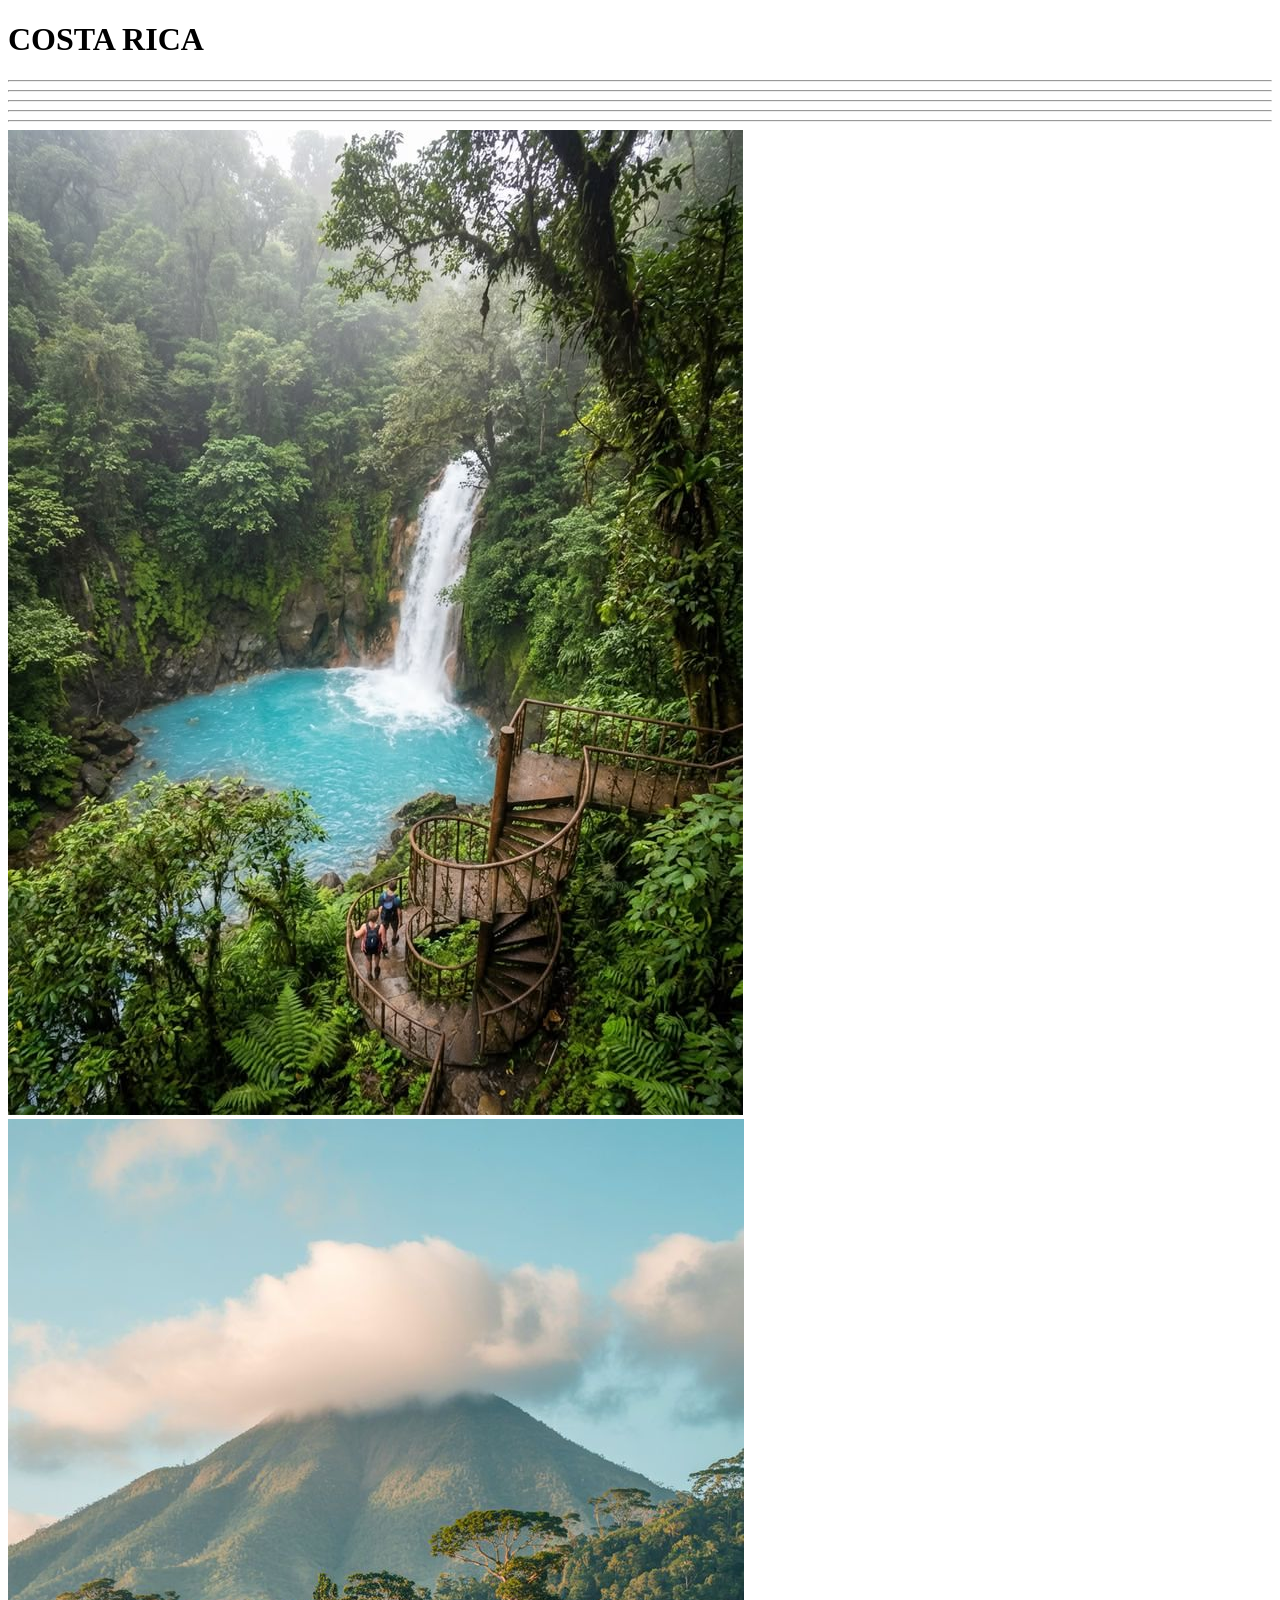
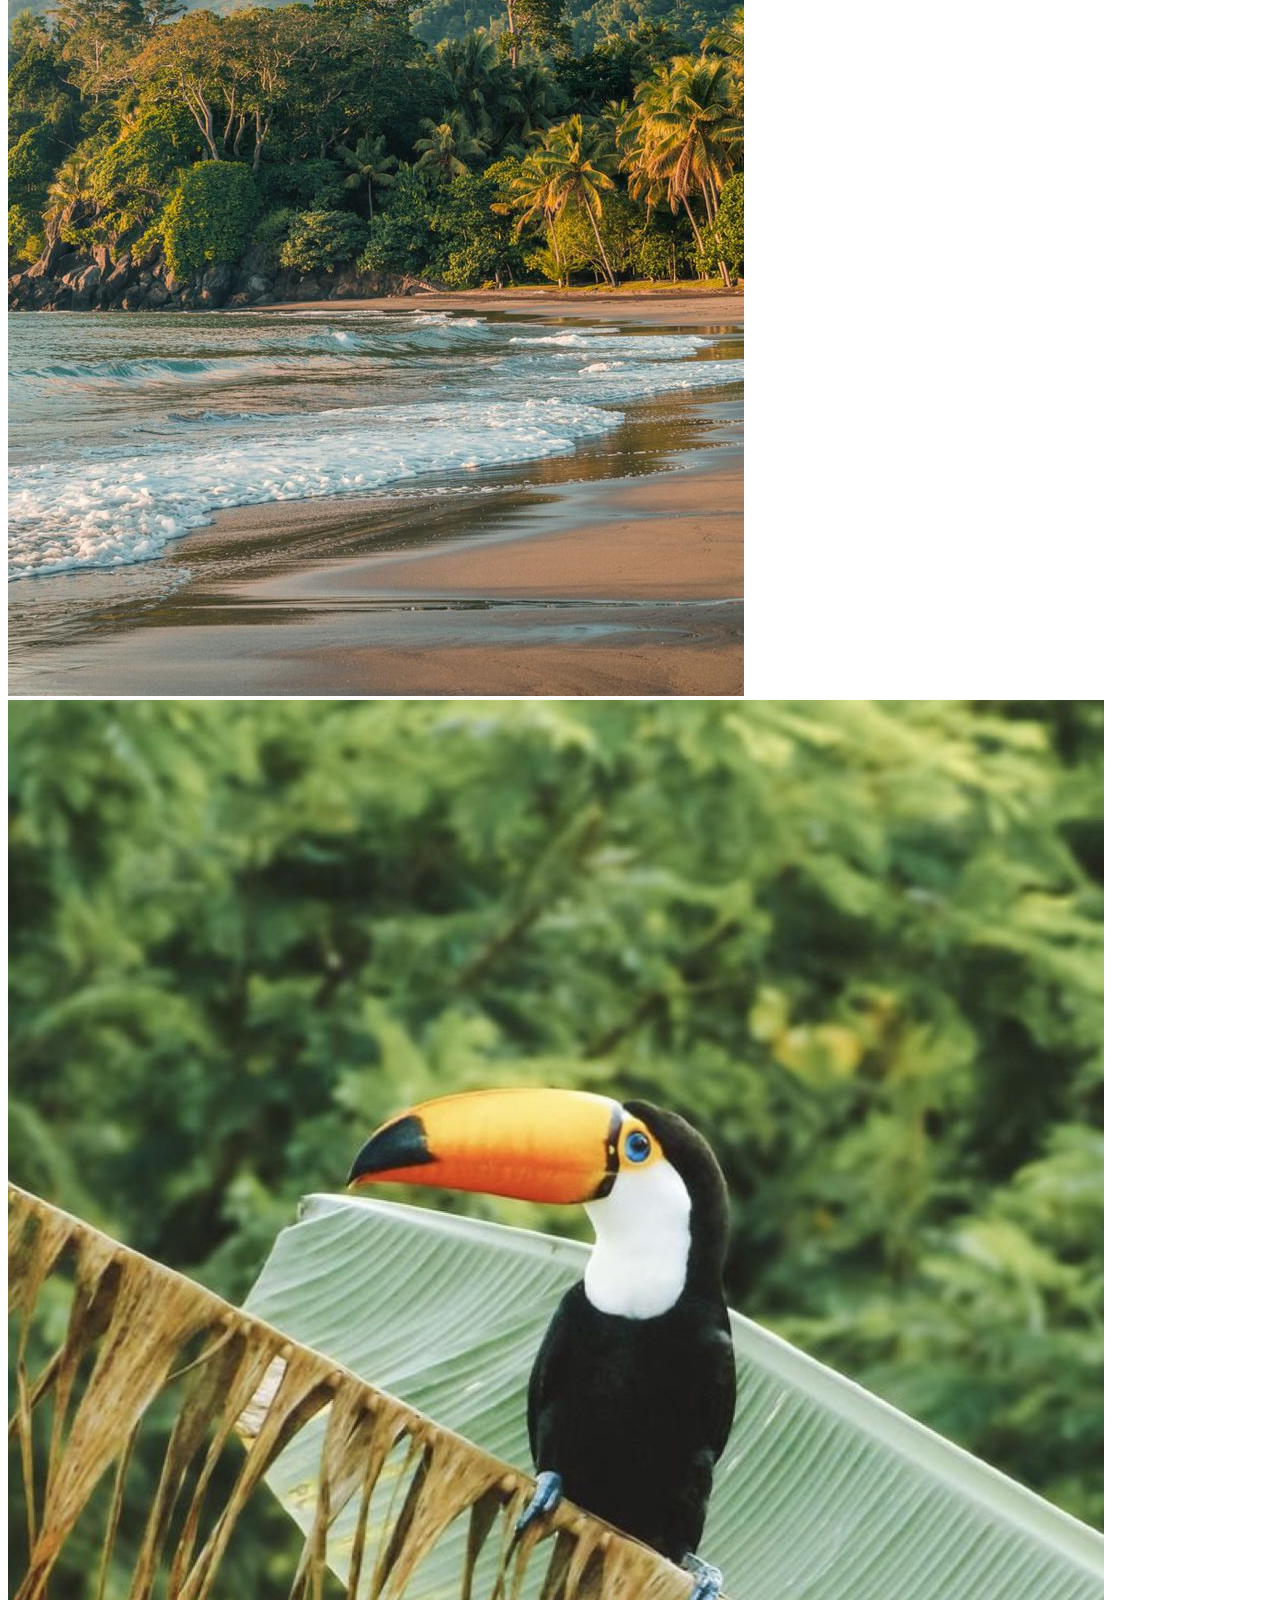
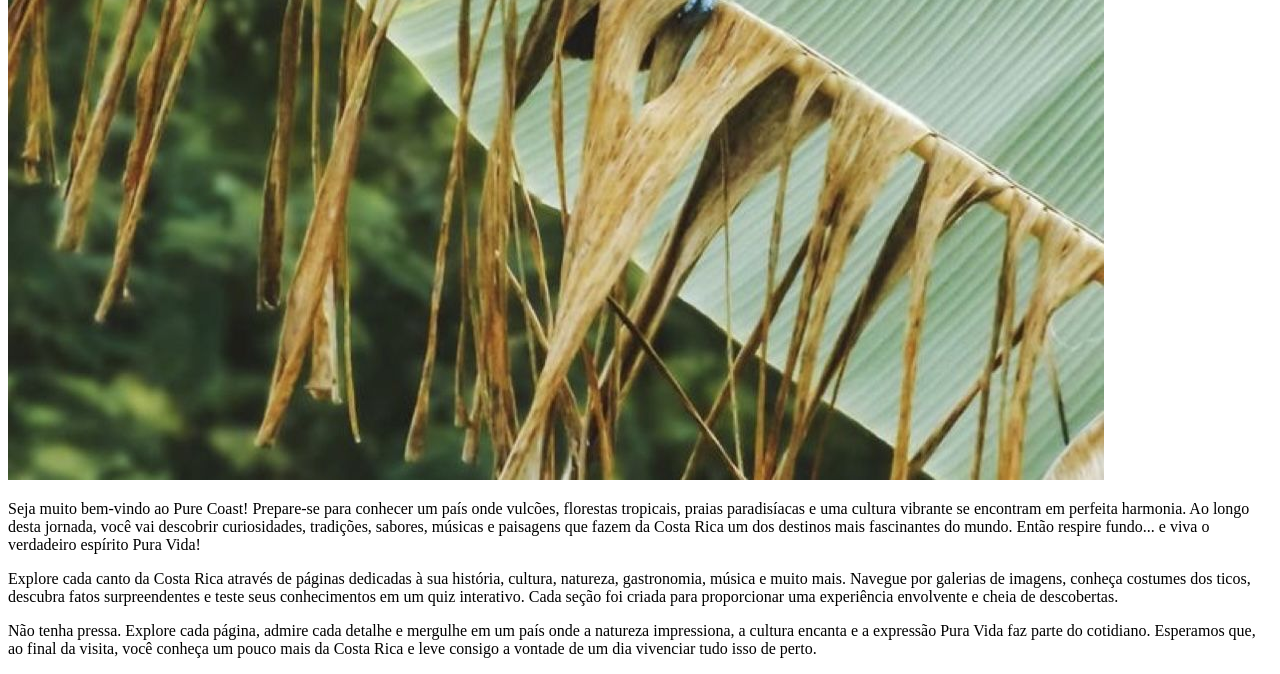
==== index.html @ 523f8c64 "1-Inicializando página inicial" ====
<!DOCTYPE html>
<html lang="pt-br">

<head>
    <meta charset="UTF-8">
    <meta name="viewport" content="width=device-width, initial-scale=1.0">
    <link rel="stylesheet" href="../css/estilo.css">
    <link href="https://fonts.googleapis.com/css2?family=Dela+Gothic+One&display=swap" rel="stylesheet">
    <title>Costa Rica</title>
</head>
<body>
    <header>
        <h1>COSTA RICA</h1>
    </header>

<main>
 <hr class="linha-azul">
 <hr class="linha-branco">
 <hr class="linha-vermelho">
 <hr class="linha-branco">
 <hr class="linha-azul">

  <section class="hero">

    <article id="img-hero">
    <img src="./assets/img/imghome1.png">
    <img src="./assets/img/imghome2.png">
    <img src="./assets/img/imghome3.png">
    </article>

    <article id="introducao-home">
        <div>
            <p id="introducao-card-superior" class="card-intro">Seja muito bem-vindo ao Pure Coast! Prepare-se para 
            conhecer um país onde vulcões, florestas tropicais, 
            praias paradisíacas e uma cultura vibrante se encontram
            em perfeita harmonia. Ao longo desta jornada, você vai 
            descobrir curiosidades, tradições, sabores, músicas e paisagens 
            que fazem da Costa Rica um dos destinos mais fascinantes do mundo. 
            Então respire fundo... e viva o verdadeiro espírito Pura Vida!</p>
        </div>
            <p id="introducao-card-esquerdo" class="card-intro">
            Explore cada canto da Costa Rica através de páginas 
            dedicadas à sua história, cultura, natureza, gastronomia,
            música e muito mais. Navegue por galerias de imagens, 
            conheça costumes dos ticos, descubra fatos surpreendentes e 
            teste seus conhecimentos em um quiz interativo.
            Cada seção foi criada para proporcionar uma experiência envolvente
            e cheia de descobertas.</p>
            <p id="introducao-card-direito" class="card-intro">Não tenha pressa. Explore cada página, admire cada 
            detalhe e mergulhe em um país onde a natureza impressiona, 
            a cultura encanta e a expressão Pura Vida faz parte do cotidiano.
            Esperamos que, ao final da visita, você conheça um pouco 
            mais da Costa Rica e leve consigo a vontade de um dia vivenciar tudo
            isso de perto.</p>
    </article>

</section>

 

</main>
</body>
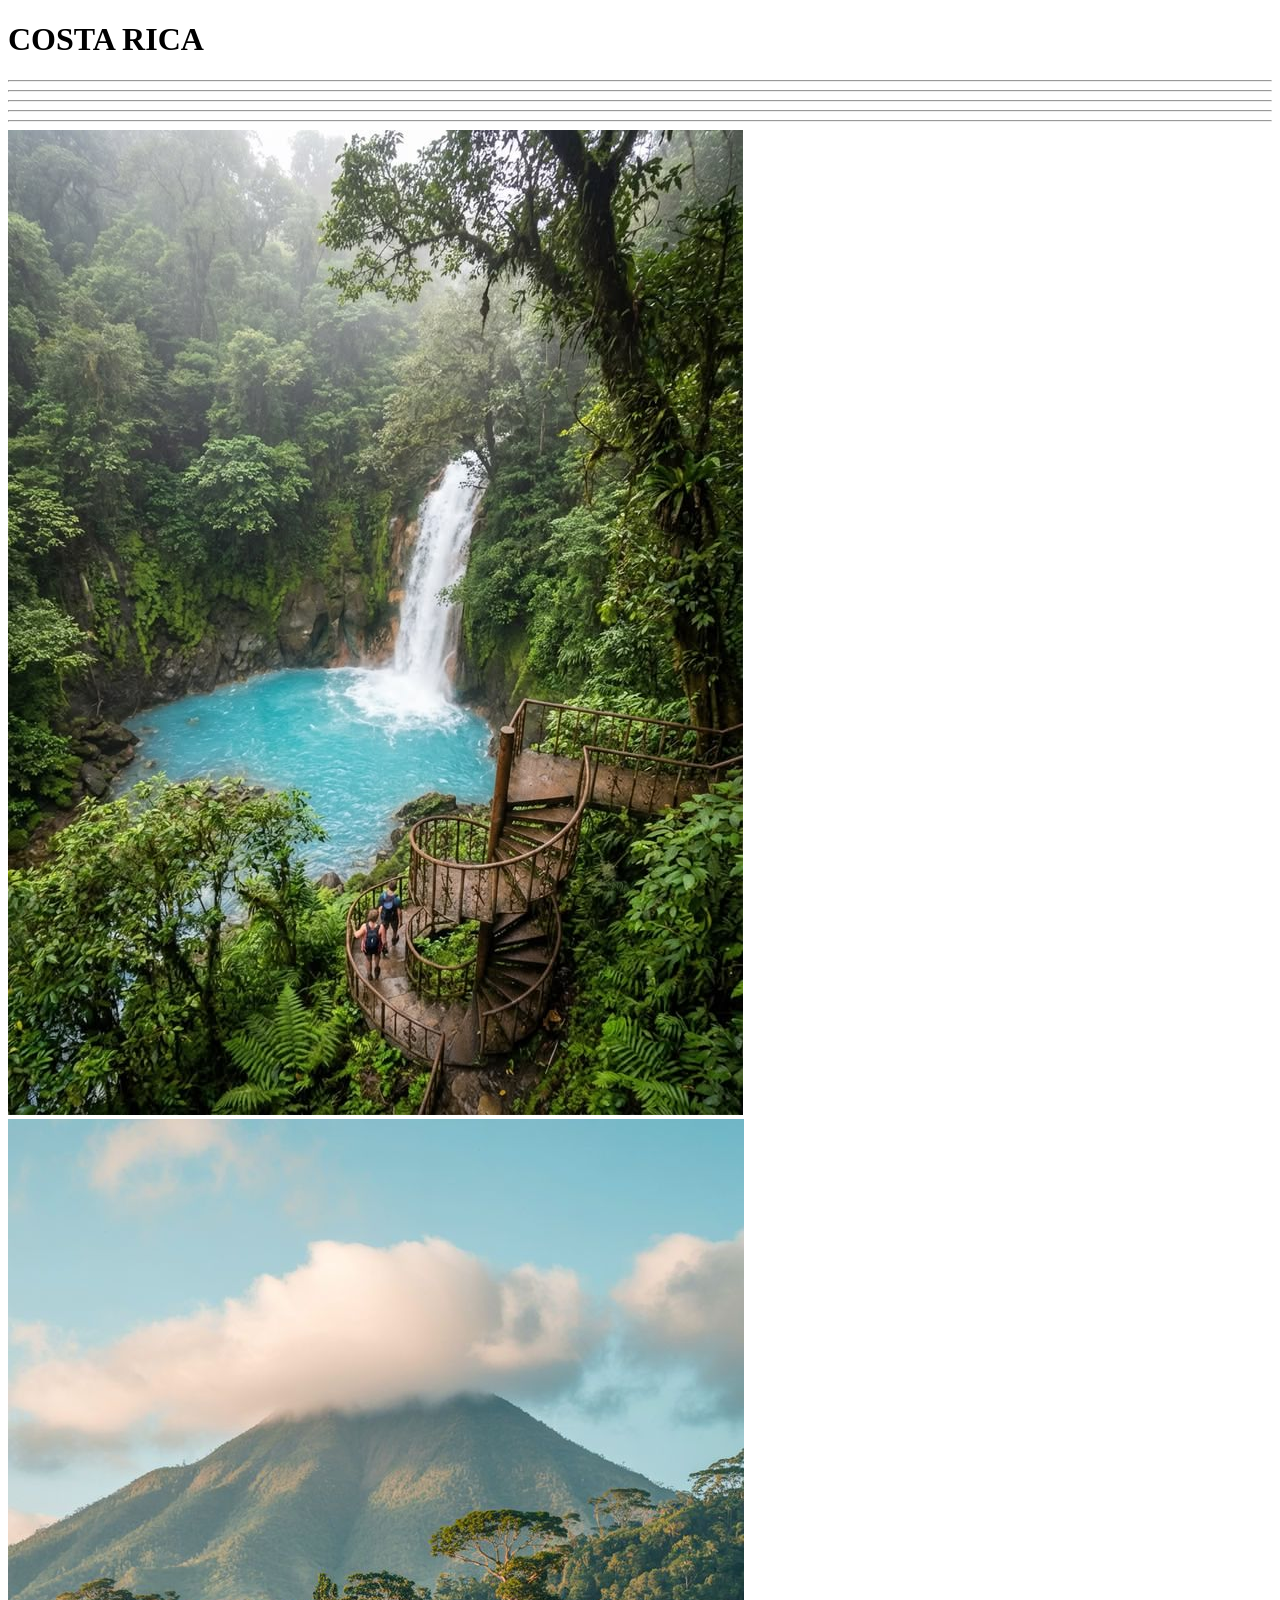
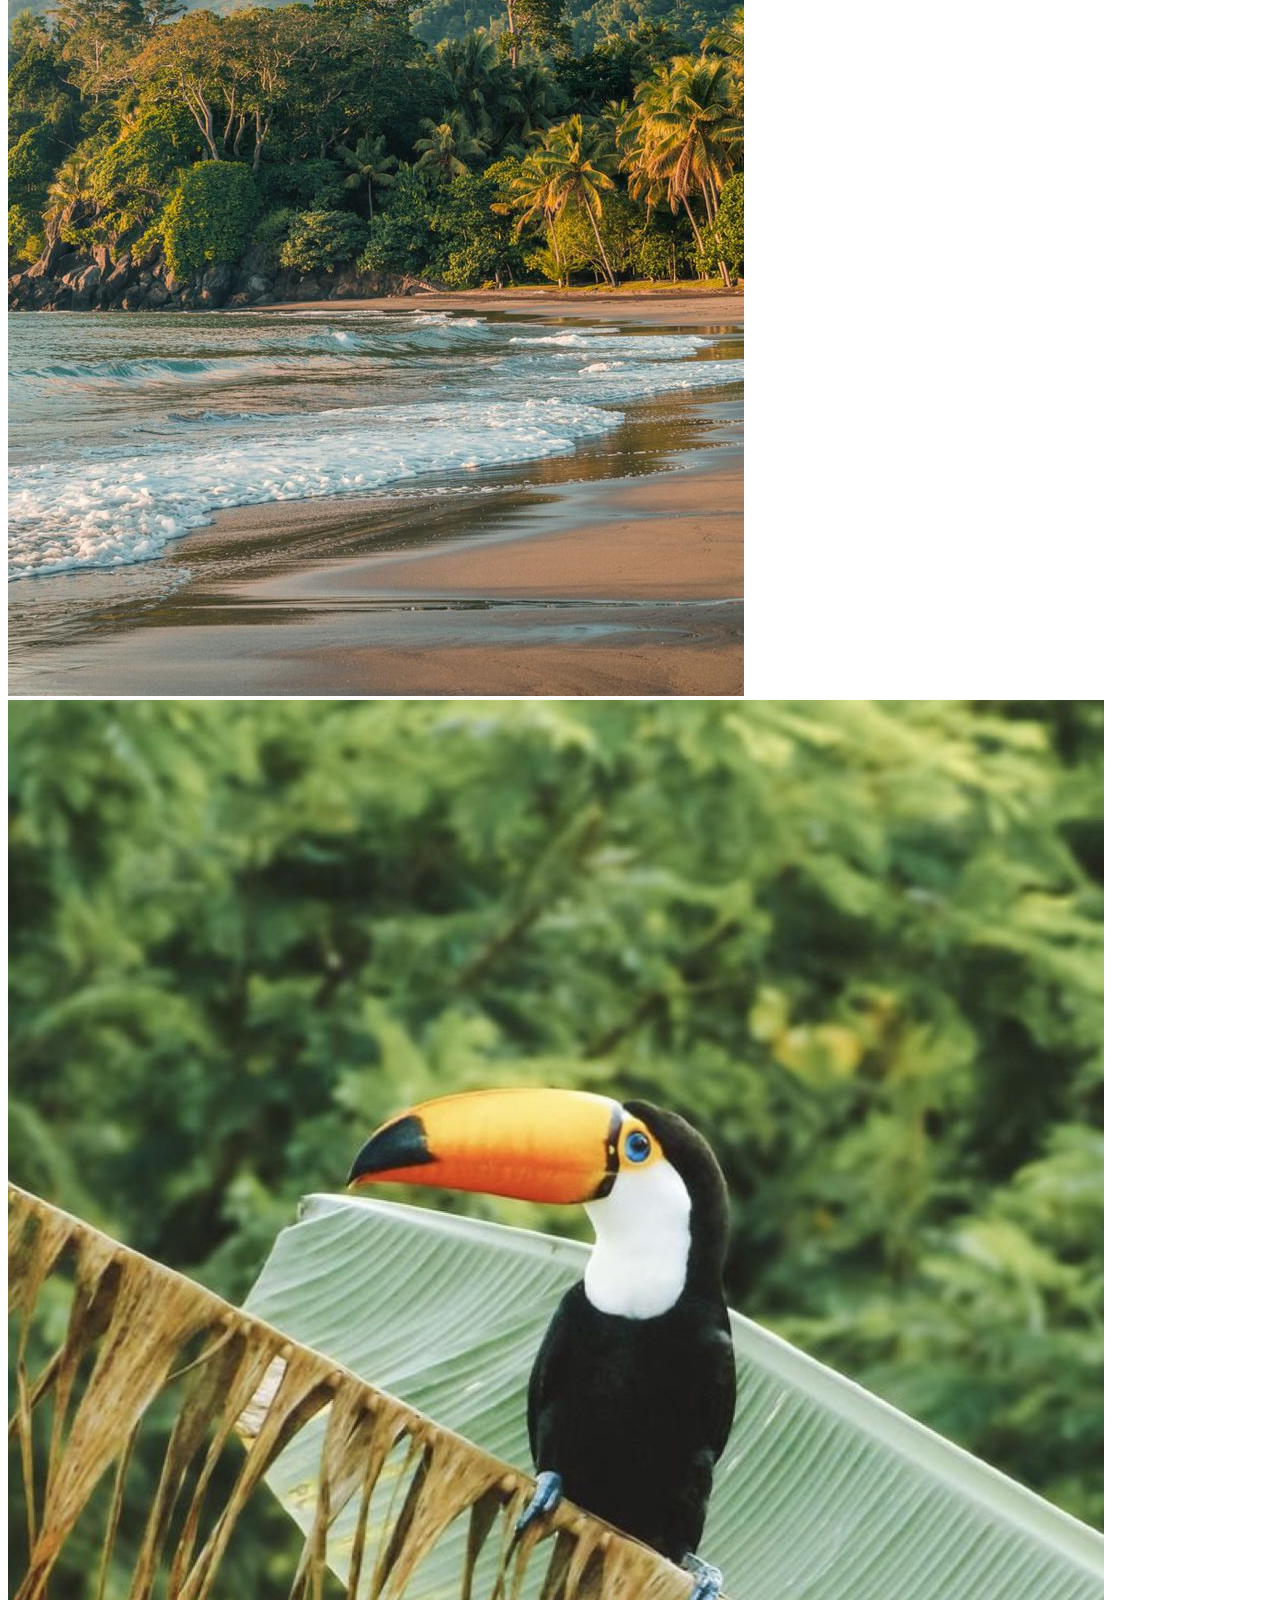
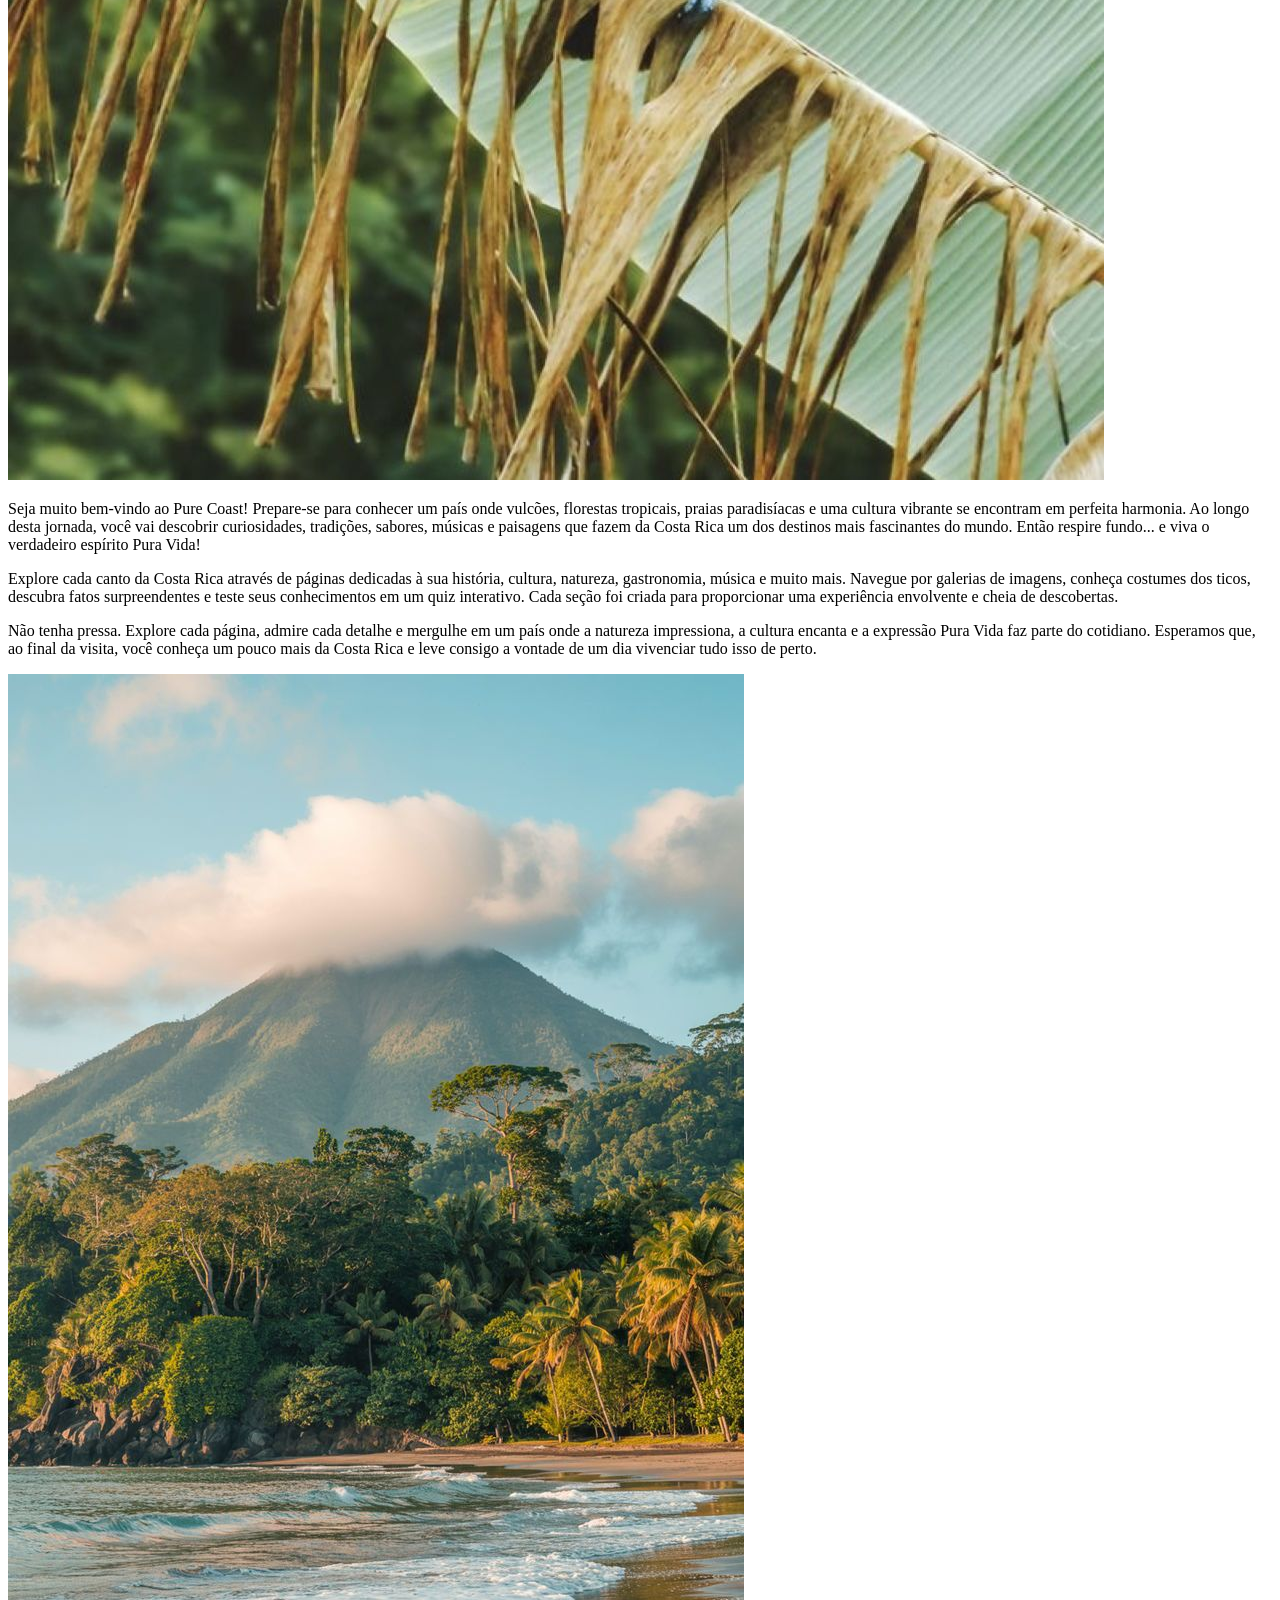
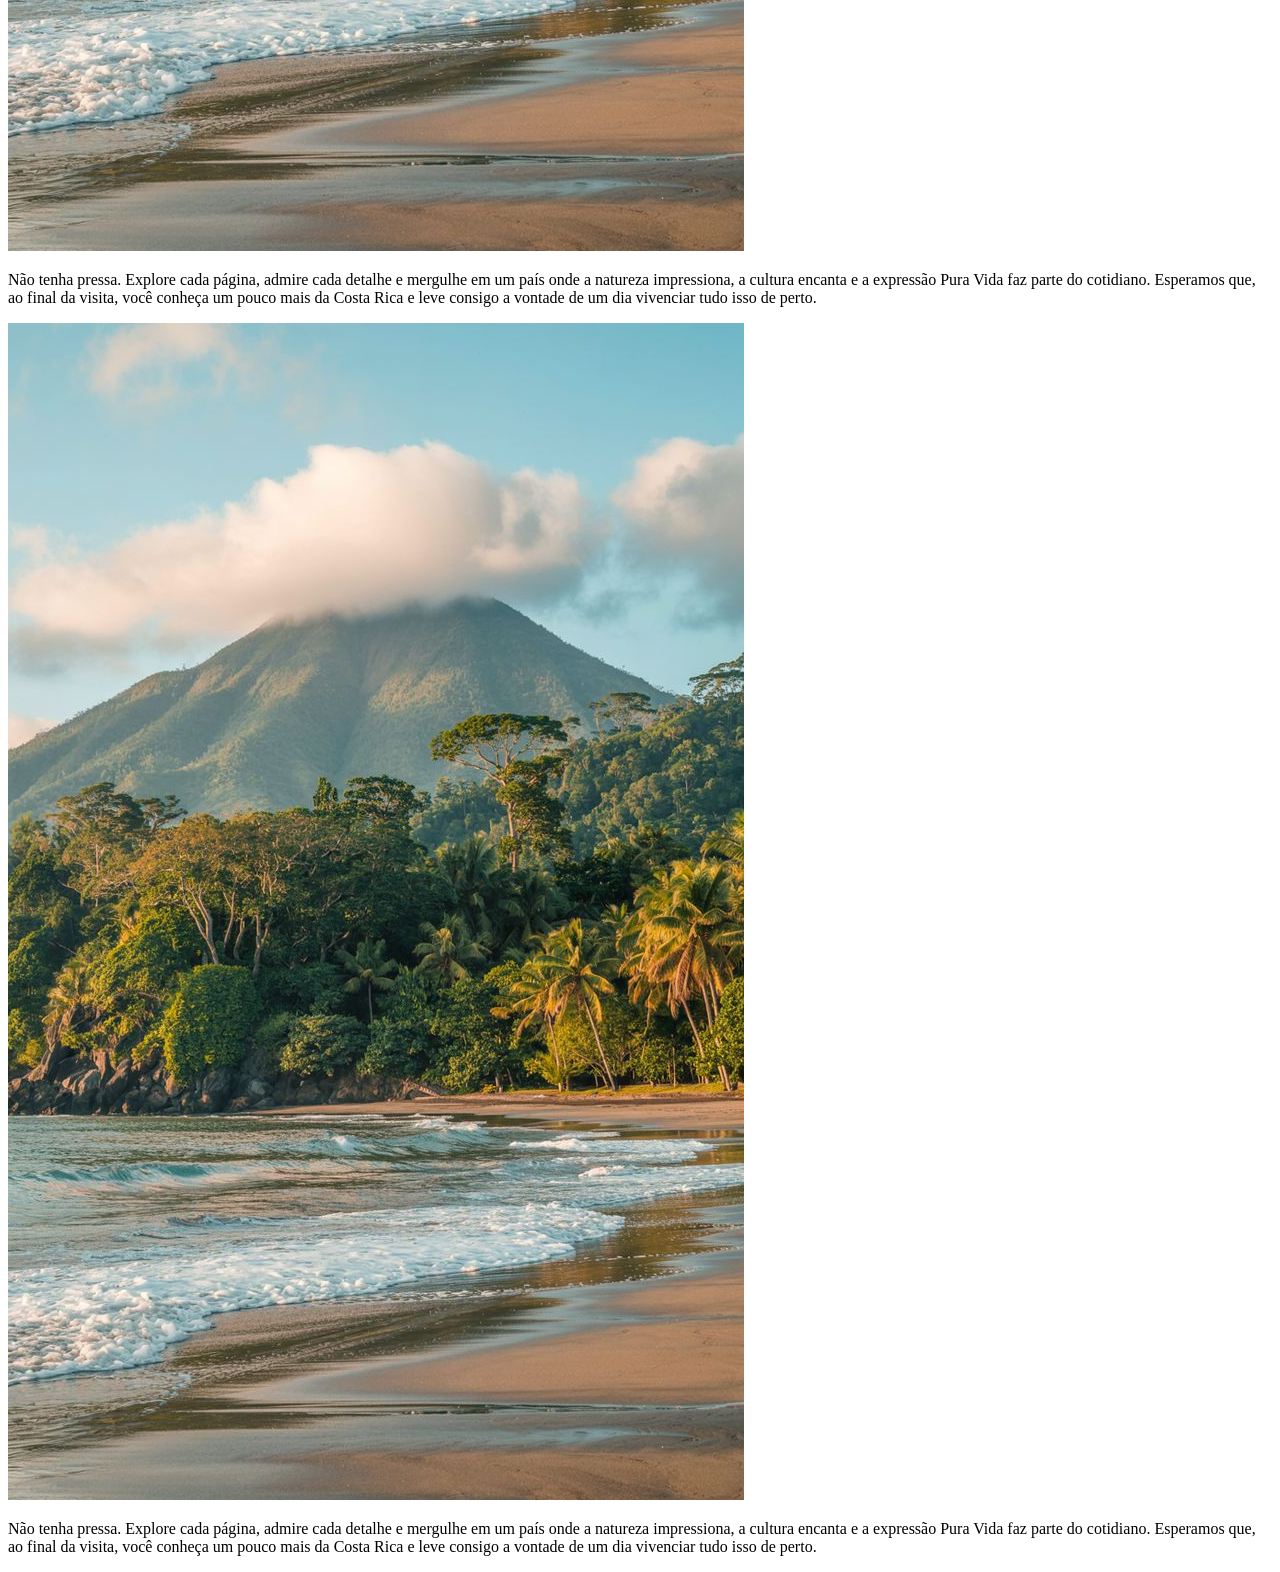
==== commit e898f5f2: "2- Testes de Design" ====
--- a/index.html
+++ b/index.html
@@ -6,11 +6,14 @@
     <meta name="viewport" content="width=device-width, initial-scale=1.0">
     <link rel="stylesheet" href="../css/estilo.css">
     <link href="https://fonts.googleapis.com/css2?family=Dela+Gothic+One&display=swap" rel="stylesheet">
+    <link href="https://fonts.googleapis.com/css2?family=Syne:wght@400;500;600;700;800&display=swap" rel="stylesheet">
     <title>Costa Rica</title>
 </head>
 <body>
     <header>
         <h1>COSTA RICA</h1>
+         
+
     </header>
 
 <main>
@@ -54,6 +57,30 @@
             isso de perto.</p>
     </article>
 
+
+
+
+    <div class="lista">
+        <div class="item">
+            <img src="./assets/img/imghome2.png">
+            <p class="texto">Não tenha pressa. Explore cada página, admire cada 
+            detalhe e mergulhe em um país onde a natureza impressiona, 
+            a cultura encanta e a expressão Pura Vida faz parte do cotidiano.
+            Esperamos que, ao final da visita, você conheça um pouco 
+            mais da Costa Rica e leve consigo a vontade de um dia vivenciar tudo
+            isso de perto.</p>
+        </div>
+         <div class="item">
+            <img src="./assets/img/imghome2.png">
+            <p class="texto">Não tenha pressa. Explore cada página, admire cada 
+            detalhe e mergulhe em um país onde a natureza impressiona, 
+            a cultura encanta e a expressão Pura Vida faz parte do cotidiano.
+            Esperamos que, ao final da visita, você conheça um pouco 
+            mais da Costa Rica e leve consigo a vontade de um dia vivenciar tudo
+            isso de perto.</p>
+        </div>
+    </div>
+
 </section>
 
  
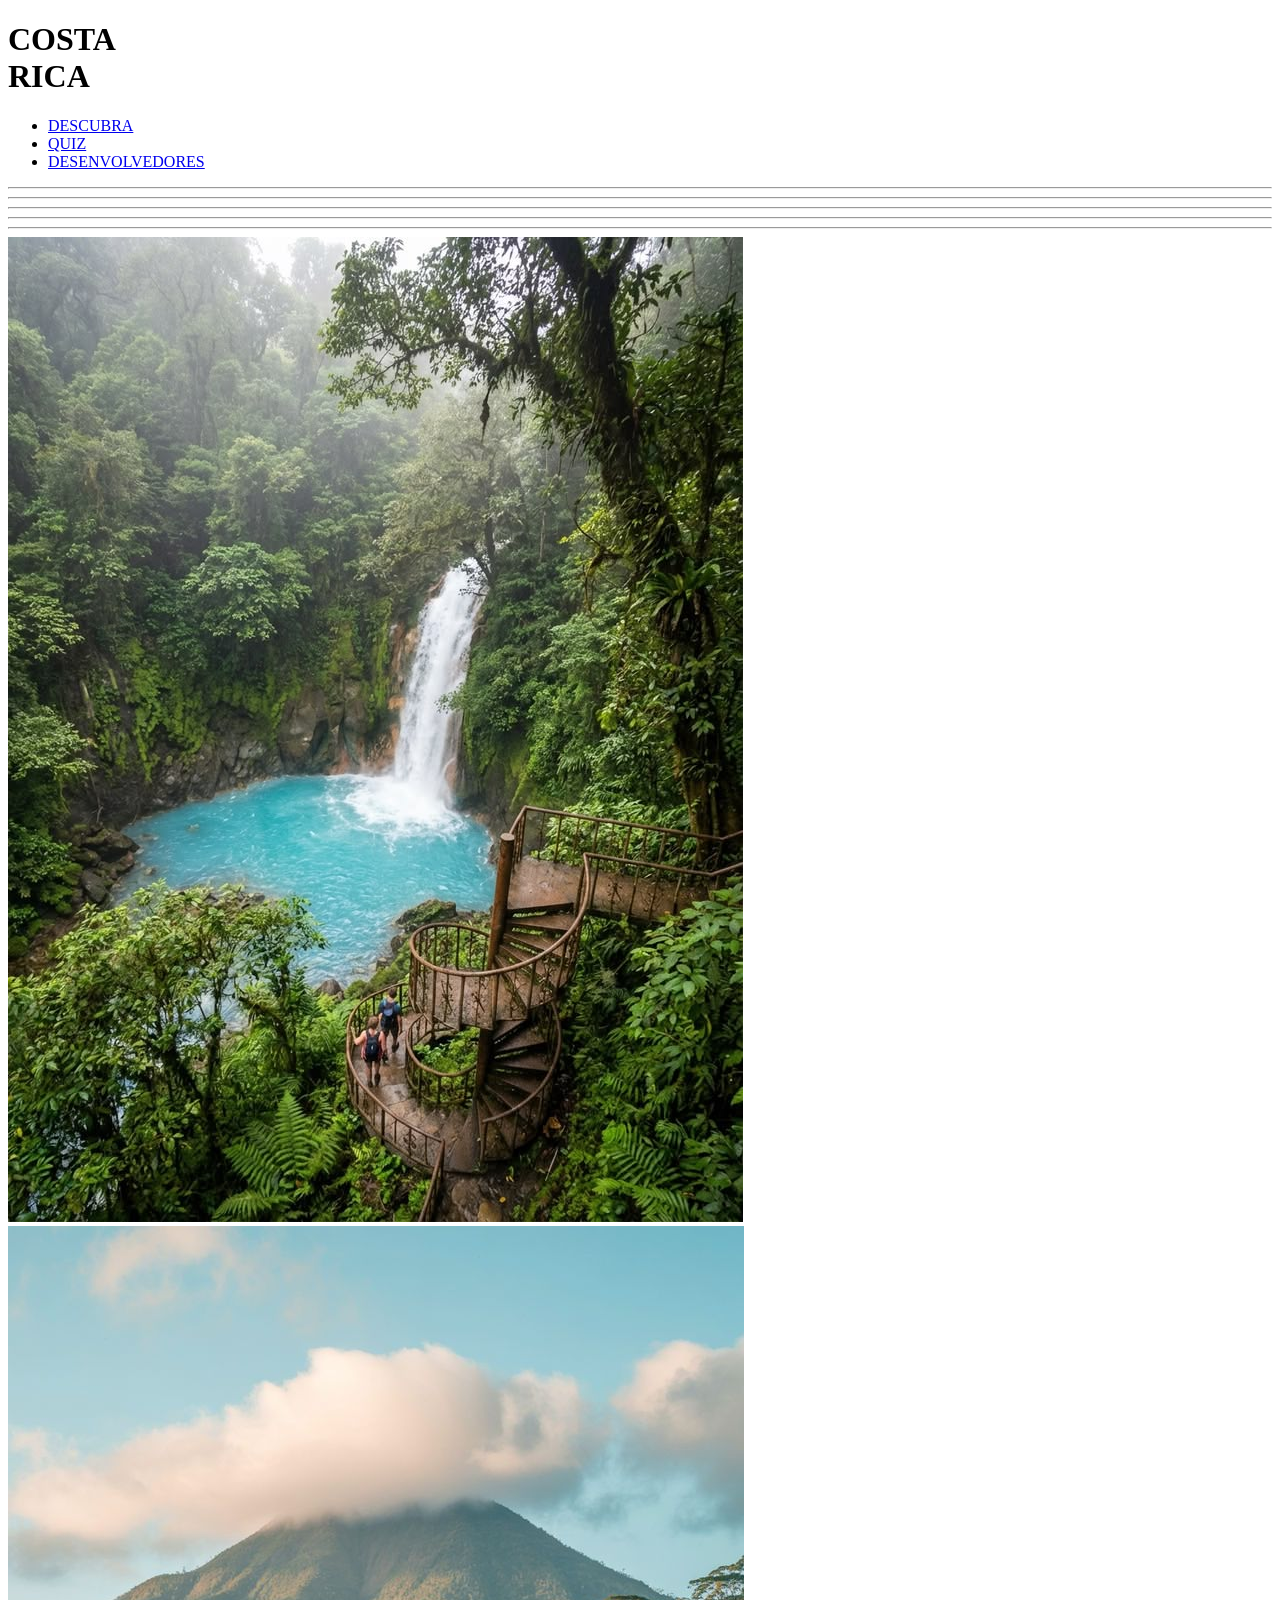
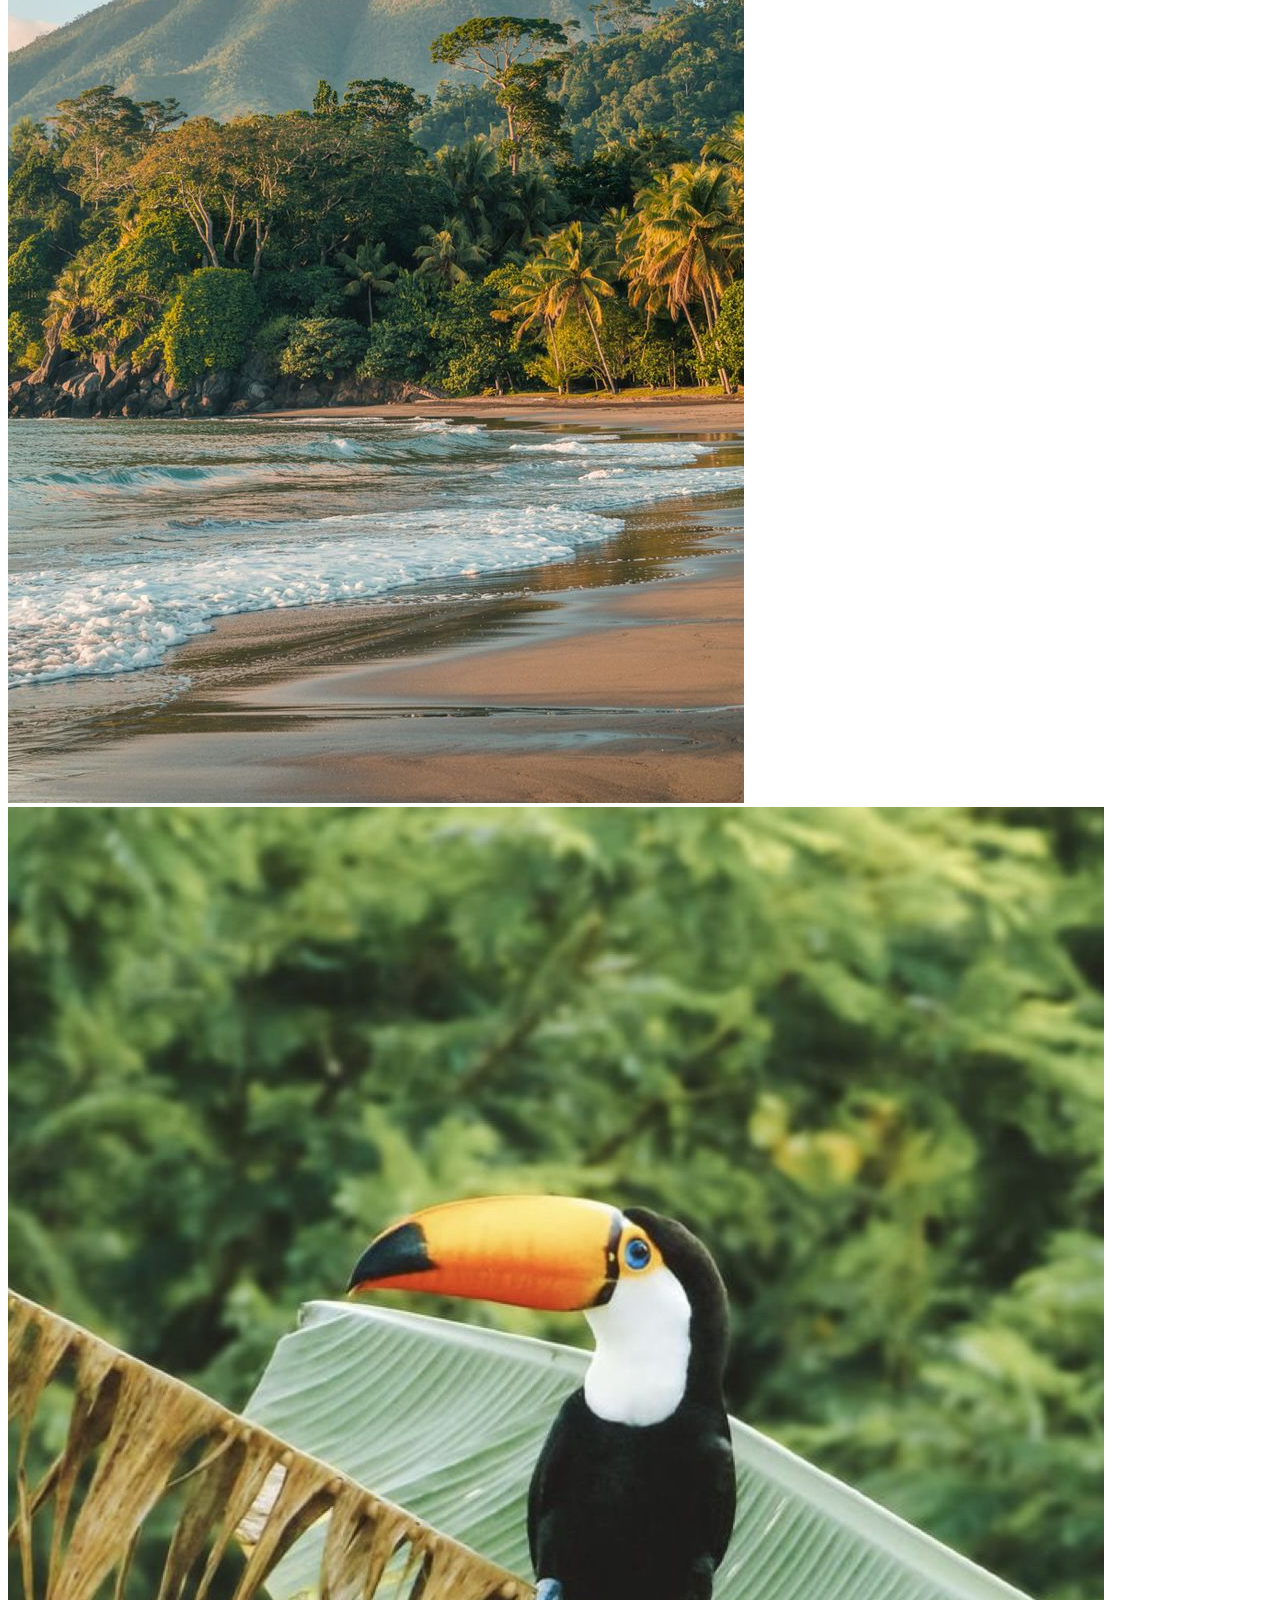
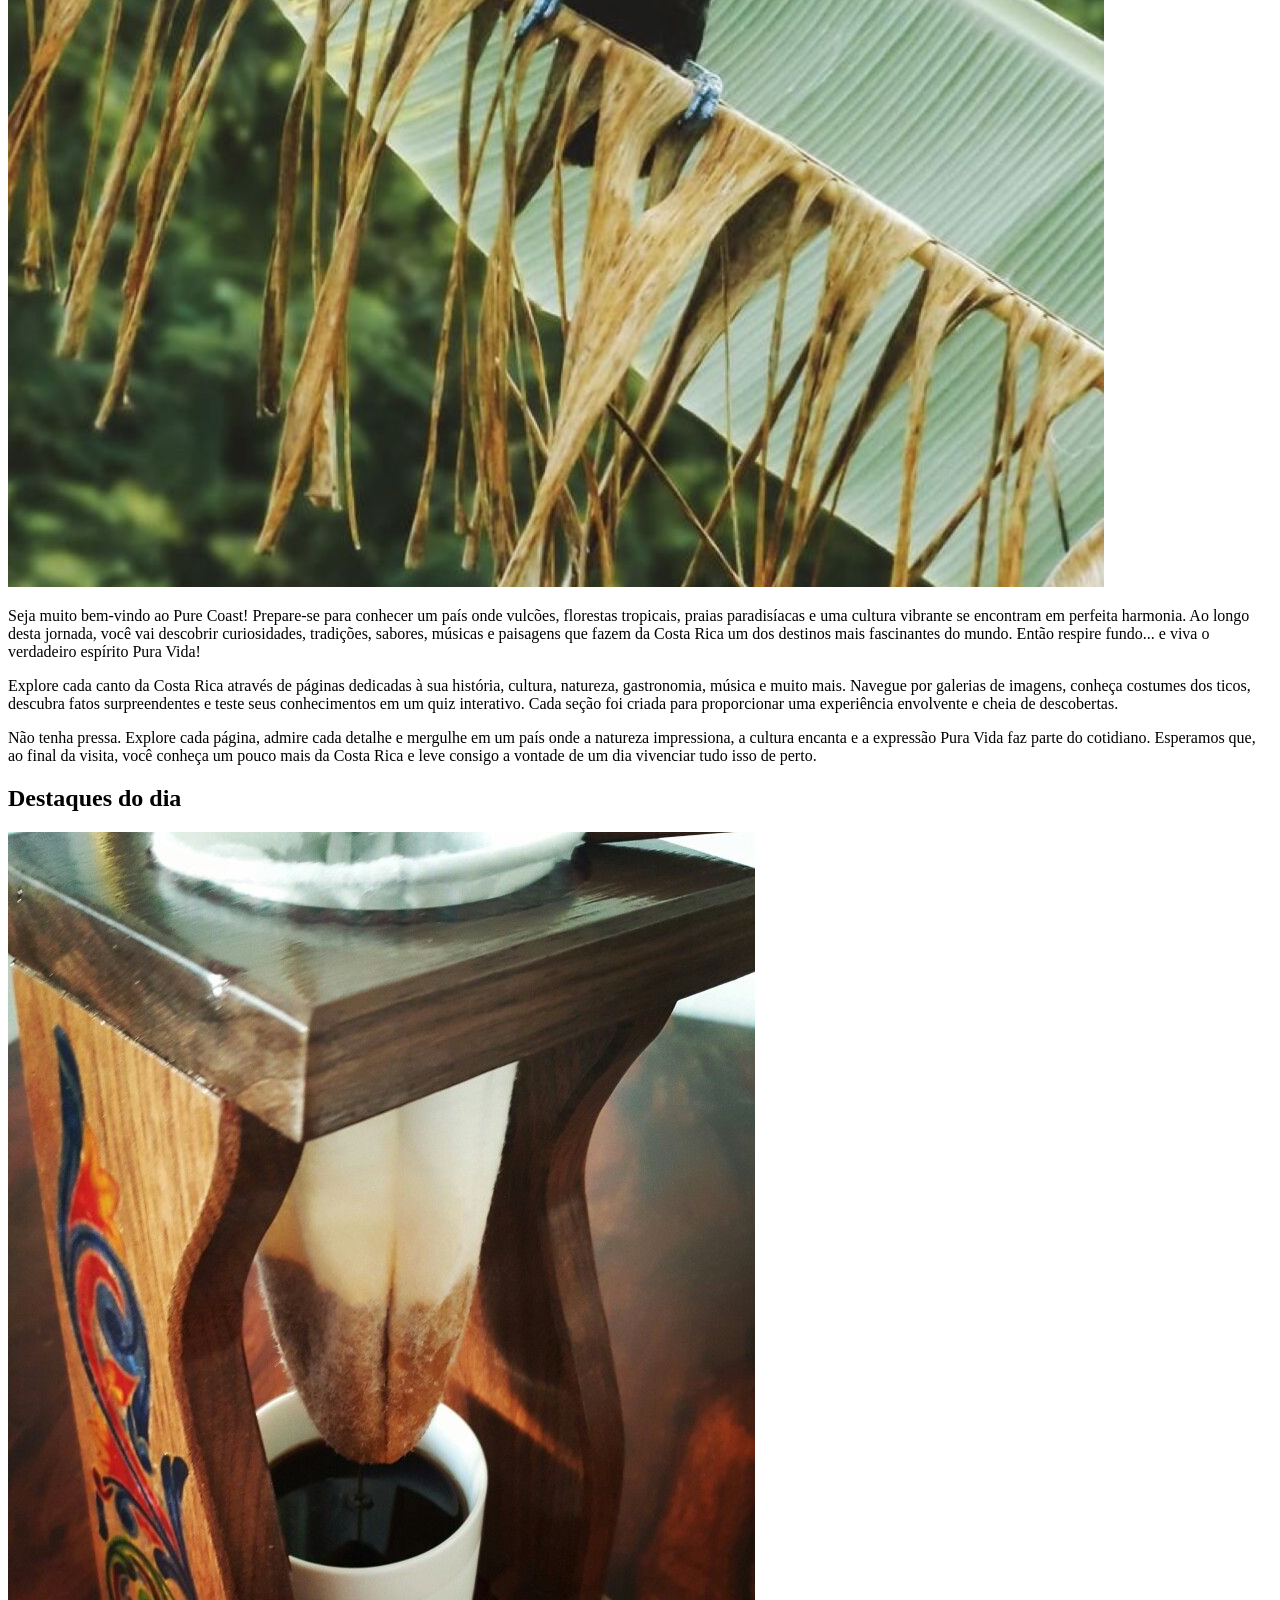
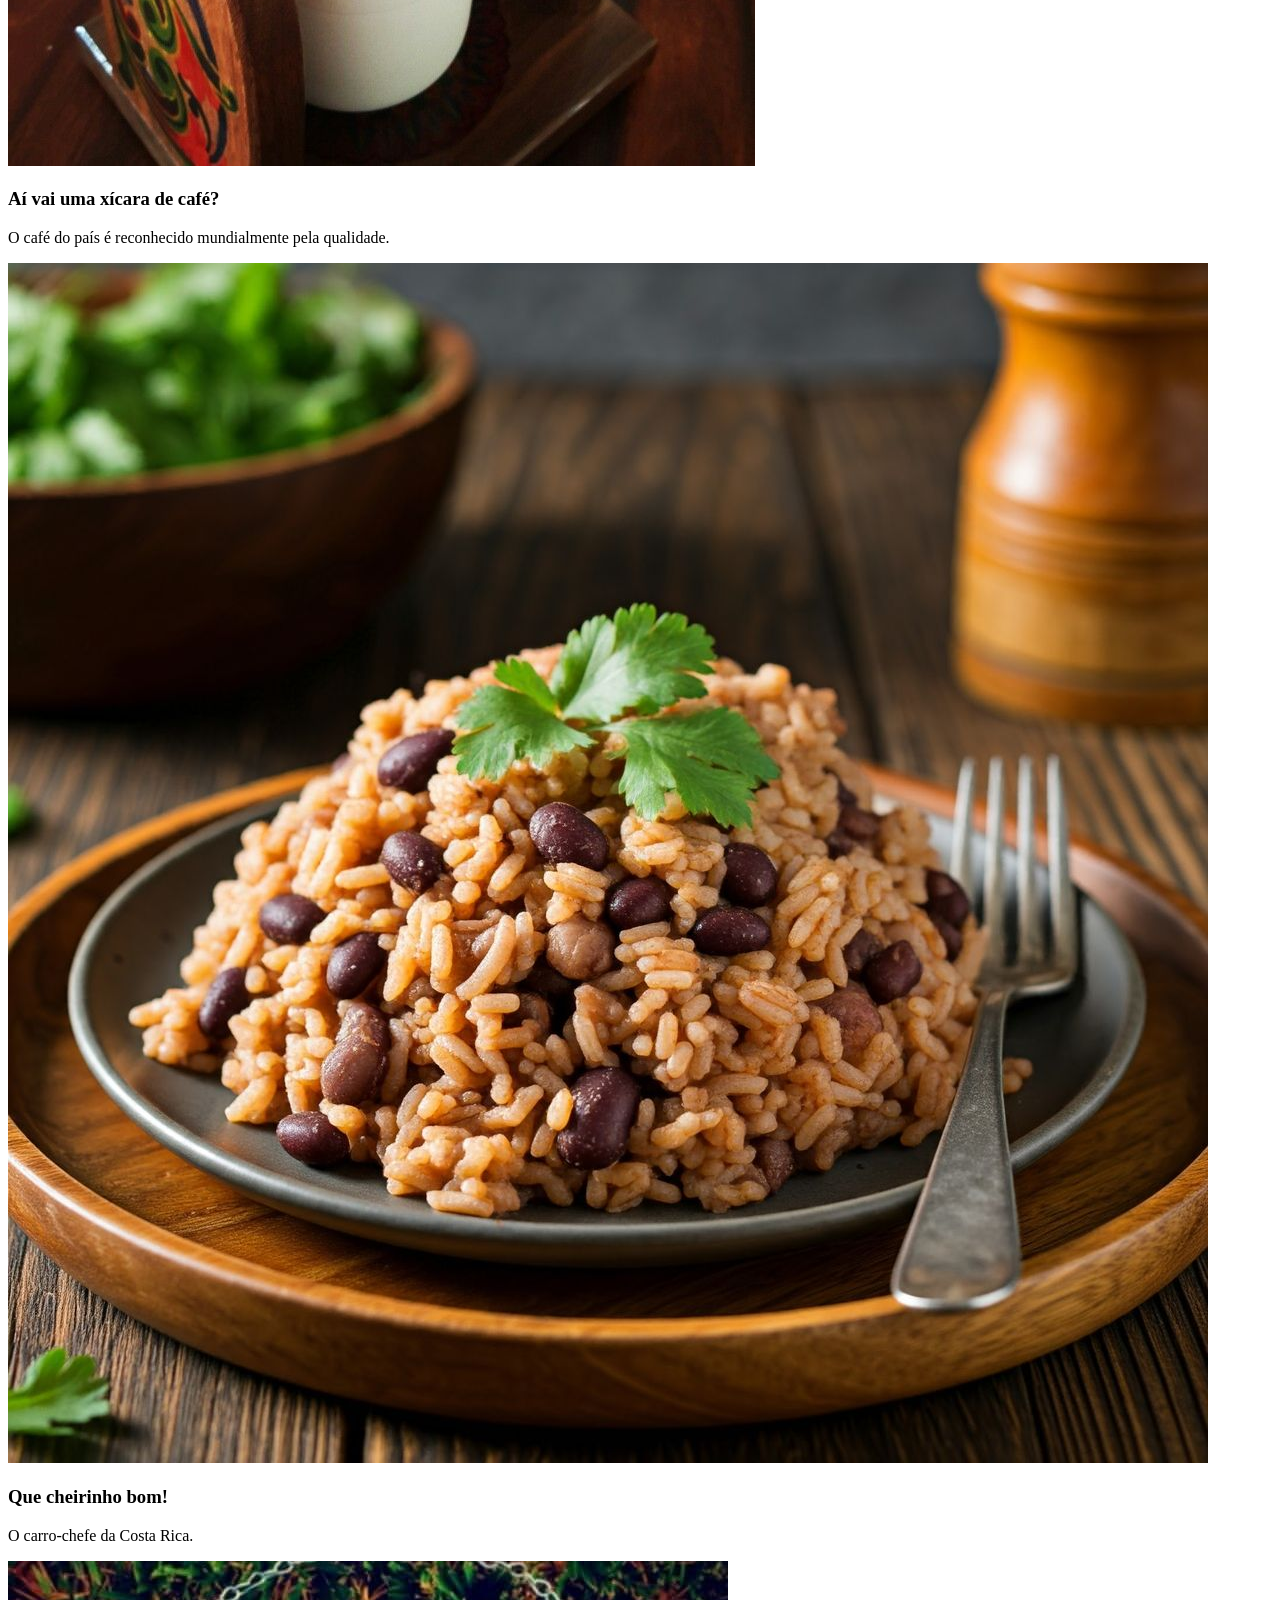
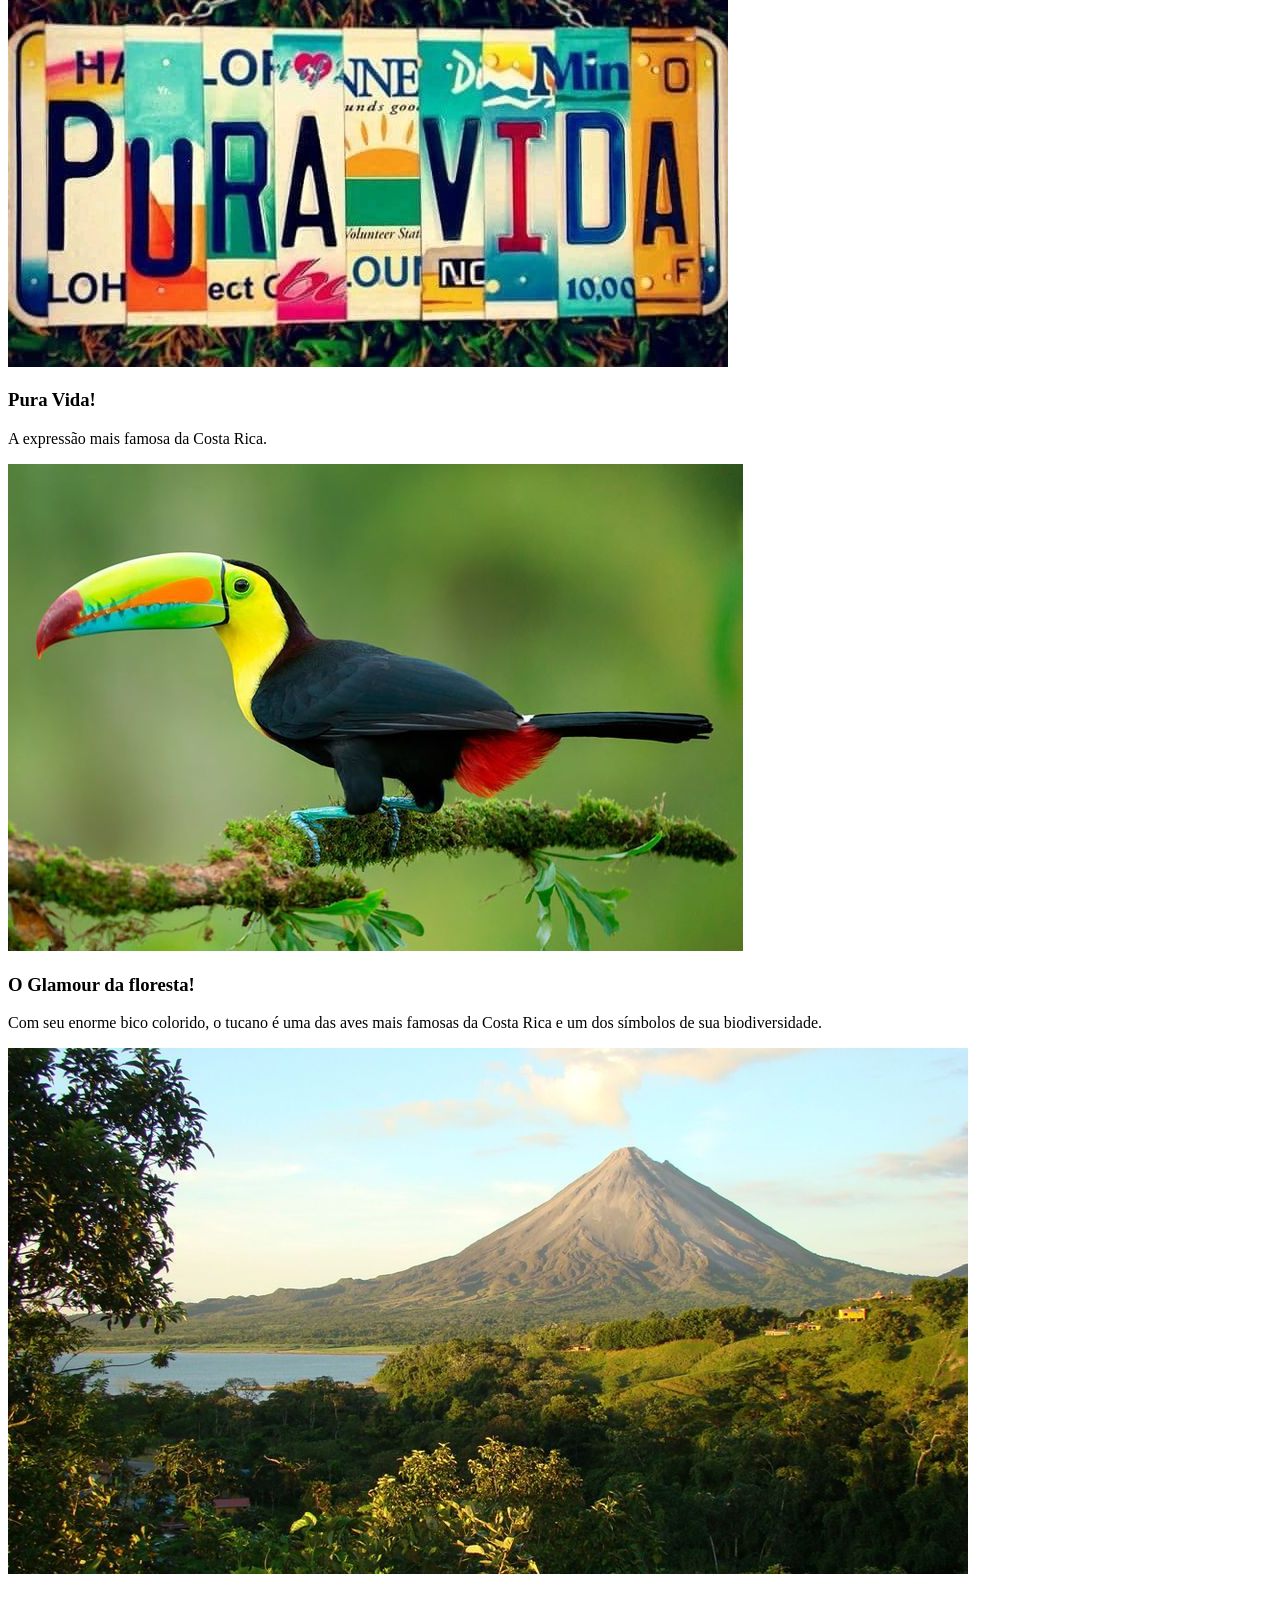
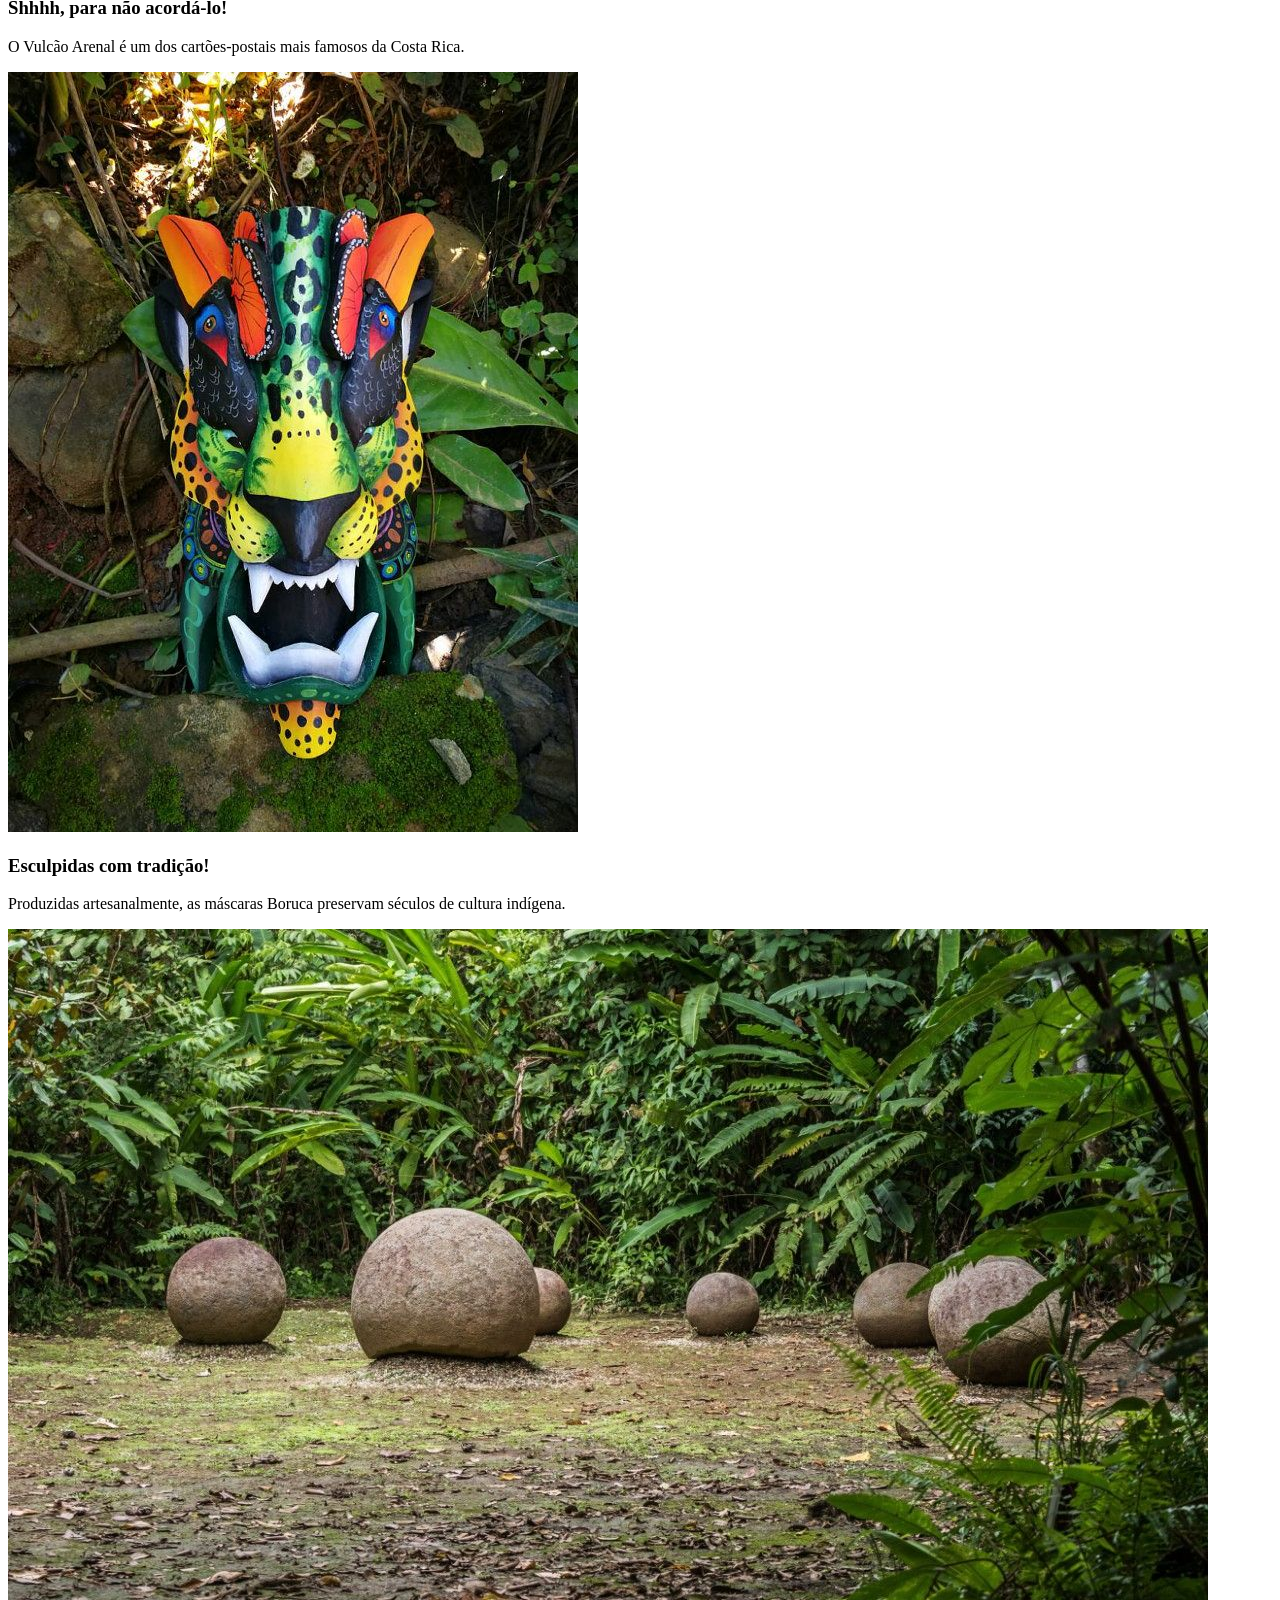
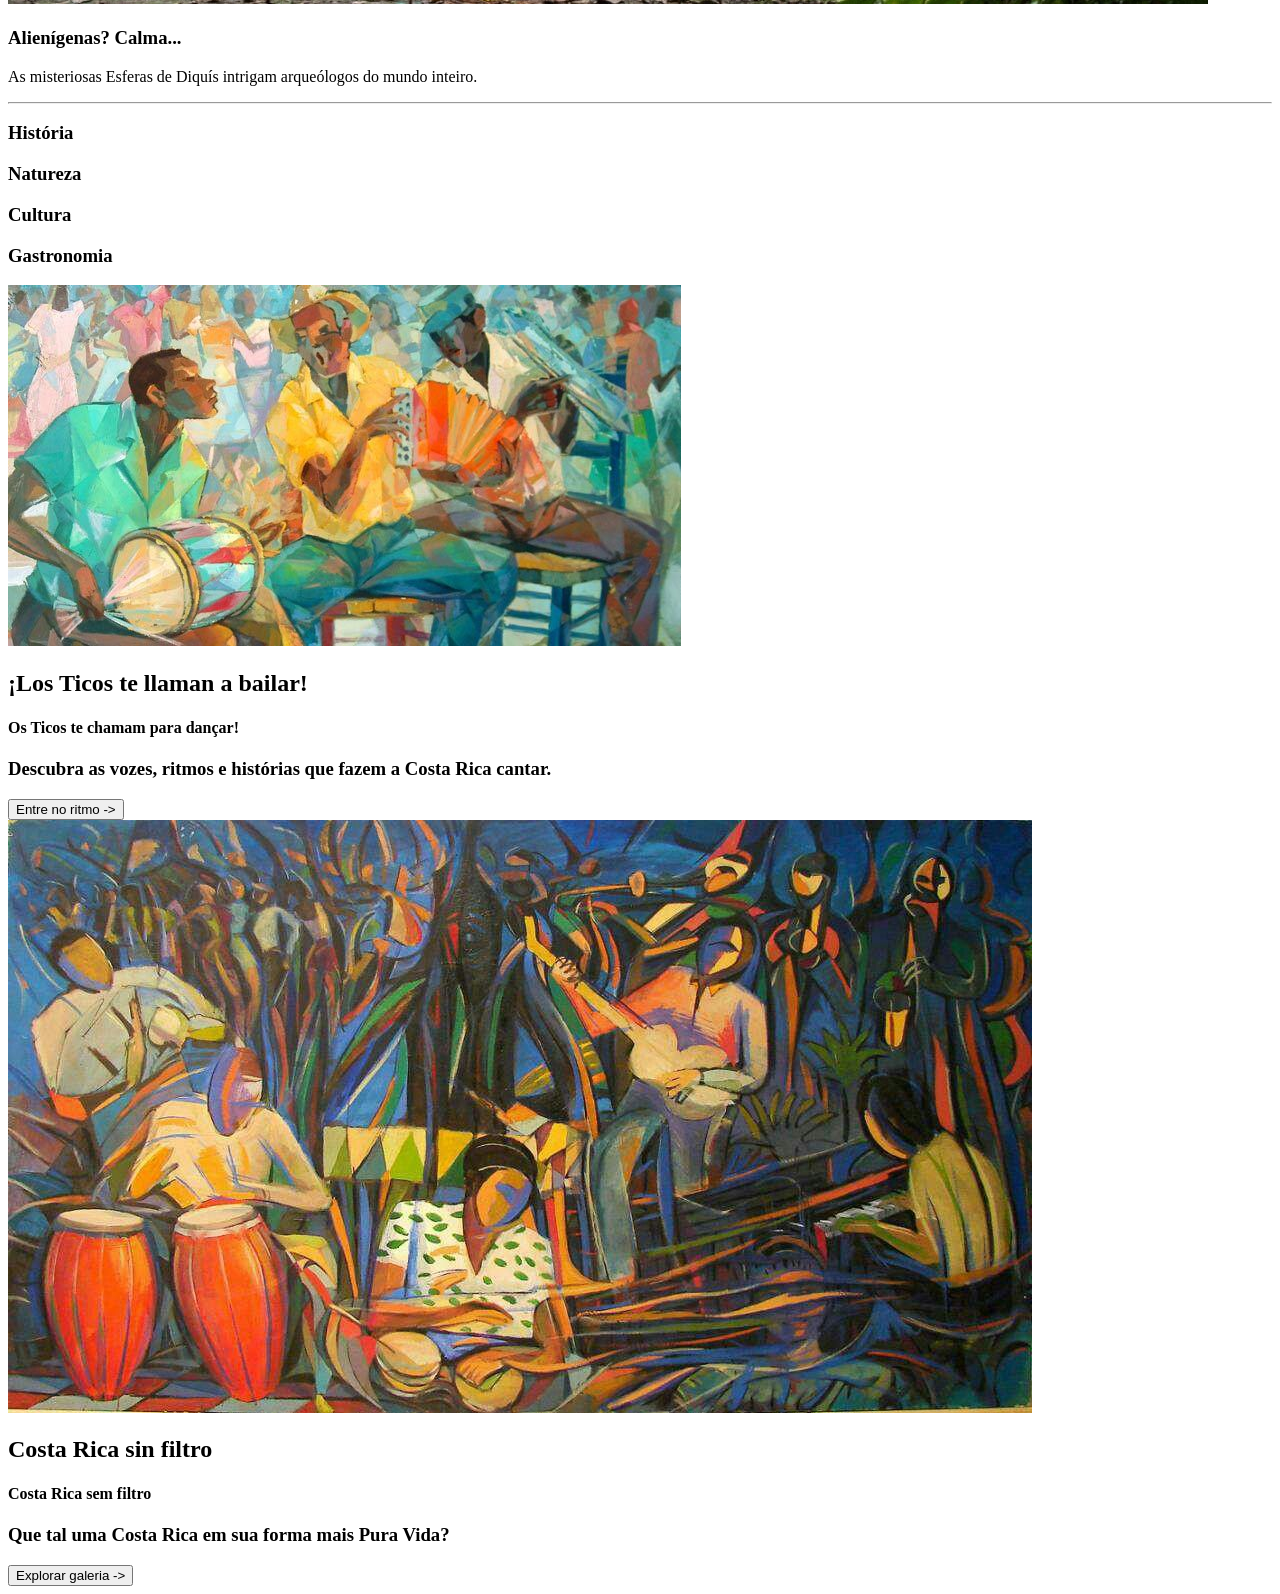
==== commit 5e14c14d: "3-Confecção (incompleta) da tela inicial" ====
--- a/index.html
+++ b/index.html
@@ -7,13 +7,20 @@
     <link rel="stylesheet" href="../css/estilo.css">
     <link href="https://fonts.googleapis.com/css2?family=Dela+Gothic+One&display=swap" rel="stylesheet">
     <link href="https://fonts.googleapis.com/css2?family=Syne:wght@400;500;600;700;800&display=swap" rel="stylesheet">
+    <link href="https://fonts.googleapis.com/css2?family=Manrope:wght@200..800&display=swap" rel="stylesheet">
+    <link href="https://fonts.googleapis.com/css2?family=Inter:wght@100..900&display=swap" rel="stylesheet">
     <title>Costa Rica</title>
 </head>
 <body>
     <header>
-        <h1>COSTA RICA</h1>
-         
-
+        <h1>COSTA<br>RICA</h1>
+        <nav>
+             <ul>
+                <li><a href="#home">DESCUBRA</a></li>
+                <li><a href="#sobre">QUIZ</a></li>
+                <li><a href="#servicos">DESENVOLVEDORES</a></li>
+            </ul>
+        </nav>
     </header>
 
 <main>
@@ -32,8 +39,8 @@
     </article>
 
     <article id="introducao-home">
-        <div>
-            <p id="introducao-card-superior" class="card-intro">Seja muito bem-vindo ao Pure Coast! Prepare-se para 
+        <div class="card-intro" id="card-preto">
+            <p id="preto" >Seja muito bem-vindo ao Pure Coast! Prepare-se para 
             conhecer um país onde vulcões, florestas tropicais, 
             praias paradisíacas e uma cultura vibrante se encontram
             em perfeita harmonia. Ao longo desta jornada, você vai 
@@ -41,7 +48,8 @@
             que fazem da Costa Rica um dos destinos mais fascinantes do mundo. 
             Então respire fundo... e viva o verdadeiro espírito Pura Vida!</p>
         </div>
-            <p id="introducao-card-esquerdo" class="card-intro">
+        <div class="card-intro" id="card-vermelho" >
+            <p id="vermelho" >
             Explore cada canto da Costa Rica através de páginas 
             dedicadas à sua história, cultura, natureza, gastronomia,
             música e muito mais. Navegue por galerias de imagens, 
@@ -49,38 +57,120 @@
             teste seus conhecimentos em um quiz interativo.
             Cada seção foi criada para proporcionar uma experiência envolvente
             e cheia de descobertas.</p>
-            <p id="introducao-card-direito" class="card-intro">Não tenha pressa. Explore cada página, admire cada 
-            detalhe e mergulhe em um país onde a natureza impressiona, 
-            a cultura encanta e a expressão Pura Vida faz parte do cotidiano.
-            Esperamos que, ao final da visita, você conheça um pouco 
-            mais da Costa Rica e leve consigo a vontade de um dia vivenciar tudo
-            isso de perto.</p>
-    </article>
-
-
-
-
-    <div class="lista">
-        <div class="item">
-            <img src="./assets/img/imghome2.png">
-            <p class="texto">Não tenha pressa. Explore cada página, admire cada 
+        </div>
+        <div class="card-intro" id="card-azul">
+            <p id="azul" >Não tenha pressa. Explore cada página, admire cada 
             detalhe e mergulhe em um país onde a natureza impressiona, 
             a cultura encanta e a expressão Pura Vida faz parte do cotidiano.
             Esperamos que, ao final da visita, você conheça um pouco 
             mais da Costa Rica e leve consigo a vontade de um dia vivenciar tudo
             isso de perto.</p>
         </div>
-         <div class="item">
-            <img src="./assets/img/imghome2.png">
-            <p class="texto">Não tenha pressa. Explore cada página, admire cada 
-            detalhe e mergulhe em um país onde a natureza impressiona, 
-            a cultura encanta e a expressão Pura Vida faz parte do cotidiano.
-            Esperamos que, ao final da visita, você conheça um pouco 
-            mais da Costa Rica e leve consigo a vontade de um dia vivenciar tudo
-            isso de perto.</p>
+    </article>
+</section>
+<section class="noticias">
+    <article id="destaques">
+        <h2>Destaques do dia</h2>
+        <div id="cards">
+            <div class="card cafe">
+                <img src="./assets/img/homecafe.jpg" alt="">
+                <div class="texto">
+                    <h3>Aí vai uma xícara de café?</h3>
+                    <p>O café do país é reconhecido mundialmente pela qualidade.</p>
+                </div>
+            </div>
+            <div class="card gallo">
+                <img src="./assets/img/homegallopinto.jpg" alt="">
+                <div class="texto">
+                   <h3>Que cheirinho bom!</h3>
+                   <p>O carro-chefe da Costa Rica.</p>
+                </div>
+            </div>
+
+            <div class="card puravida">
+                <img src="./assets/img/homepuravida.jpg" alt="">
+                <div class="texto">
+                    <h3>Pura Vida!</h3>
+                    <p>A expressão mais famosa da Costa Rica.</p>
+                </div>
+           </div>
+
+            <div class="card tucano">
+                <img src="./assets/img/hometucano.jpg" alt="">
+                <div class="texto">
+                    <h3>O Glamour da floresta!</h3>
+                    <p>Com seu enorme bico colorido, o tucano é uma das aves mais famosas 
+                    da Costa Rica e um dos símbolos de sua biodiversidade.</p>
+                    </p>
+                </div>
+            </div>
+
+            <div class="card arenal">
+                <img src="./assets/img/homearenal.jpg" alt="">
+                <div class="texto">
+                    <h3>Shhhh, para não acordá-lo!</h3>
+                    <p>O Vulcão Arenal é um dos cartões-postais 
+                    mais famosos da Costa Rica.</p>
+                </div>
+            </div>
+
+            <div class="card boruca">
+                <img src="./assets/img/homeboruca.jpg" alt="">
+                <div class="texto">
+                    <h3>Esculpidas com tradição!</h3>
+                    <p>Produzidas artesanalmente, as máscaras 
+                    Boruca preservam séculos de cultura indígena.</p>
+                </div>
+            </div>
+
+            <div class="card diquis">
+                <img src="./assets/img/homediquis.jpg" alt="">
+                <div class="texto">
+                    <h3>Alienígenas? Calma...</h3>
+                    <p>As misteriosas Esferas de Diquís intrigam 
+                    arqueólogos do mundo inteiro.</p>
+                </div>
+            </div>
         </div>
-    </div>
+    </article>
+</section>
+<section id="categorias">
+    <hr>
+    <article id="retangulos">
+        <div class="card-paginas">
+            <h3>História</h3>
+        </div>
+        <div class="card-paginas">
+            <h3>Natureza</h3>
+        </div>
+        <div class="card-paginas">
+            <h3>Cultura</h3>
+        </div>
+        <div class="card-paginas">
+            <h3>Gastronomia</h3>
+        </div>
+    </article>
+    <article id="banners">
+        <div class="banner"> 
+            <img src="./assets/img/bannermusica.jpg">
+            <div class="banner-texto">
+                <h2>¡Los Ticos te llaman a bailar!</h2>
+                <h4>Os Ticos te chamam para dançar!</h4>
+                <h3>Descubra as vozes, ritmos e histórias que fazem a Costa Rica cantar.</h3>
+                <button class="banner-botao"> Entre no ritmo -></button>
+            </div>
+        </div>
 
+         <div class="banner">
+            <img src="./assets/img/bannergalleria.jpg">
+            <div class="banner-texto">
+                <h2>Costa Rica sin filtro</h2>
+                <h4>Costa Rica sem filtro</h4>
+                <h3>Que tal uma Costa Rica em sua forma mais Pura Vida?</h3>
+                 <button class="banner-botao">Explorar galeria -></button>
+            </div>
+        </div>
+    </article>
 </section>
 
  
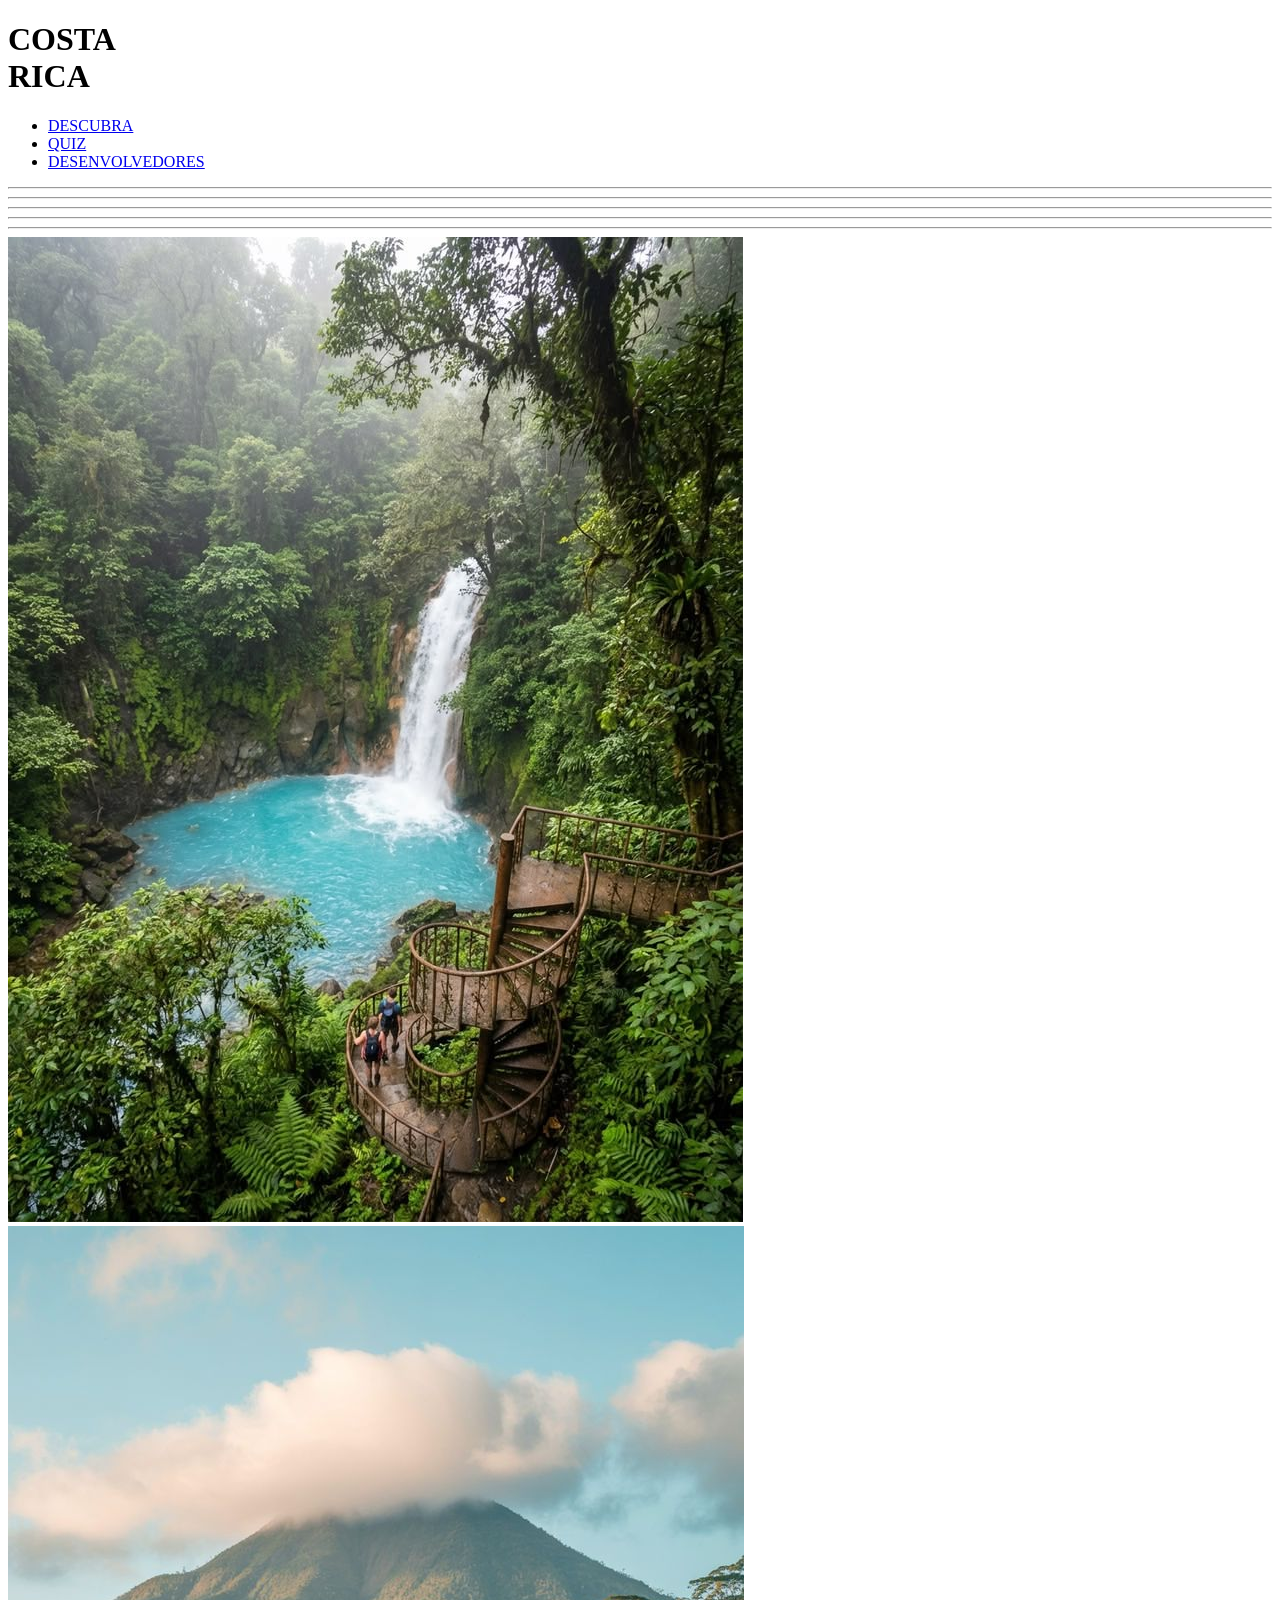
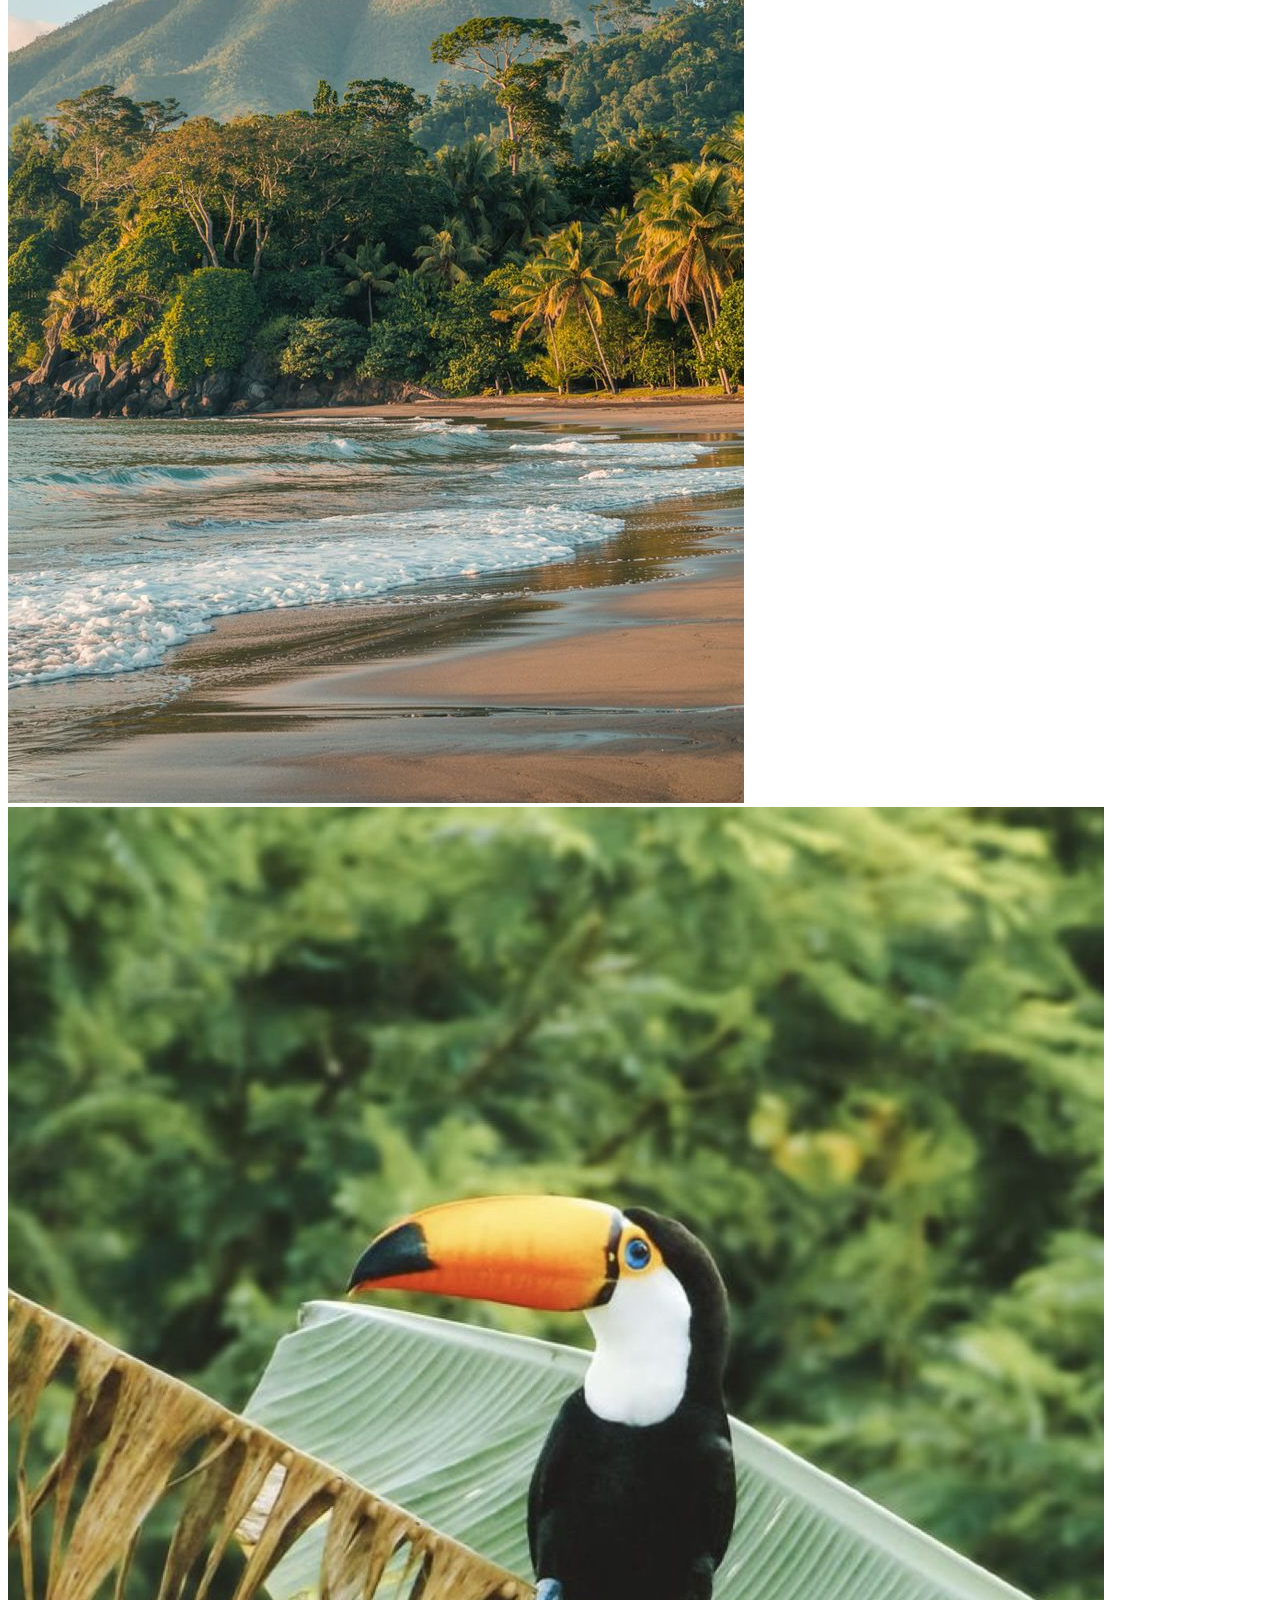
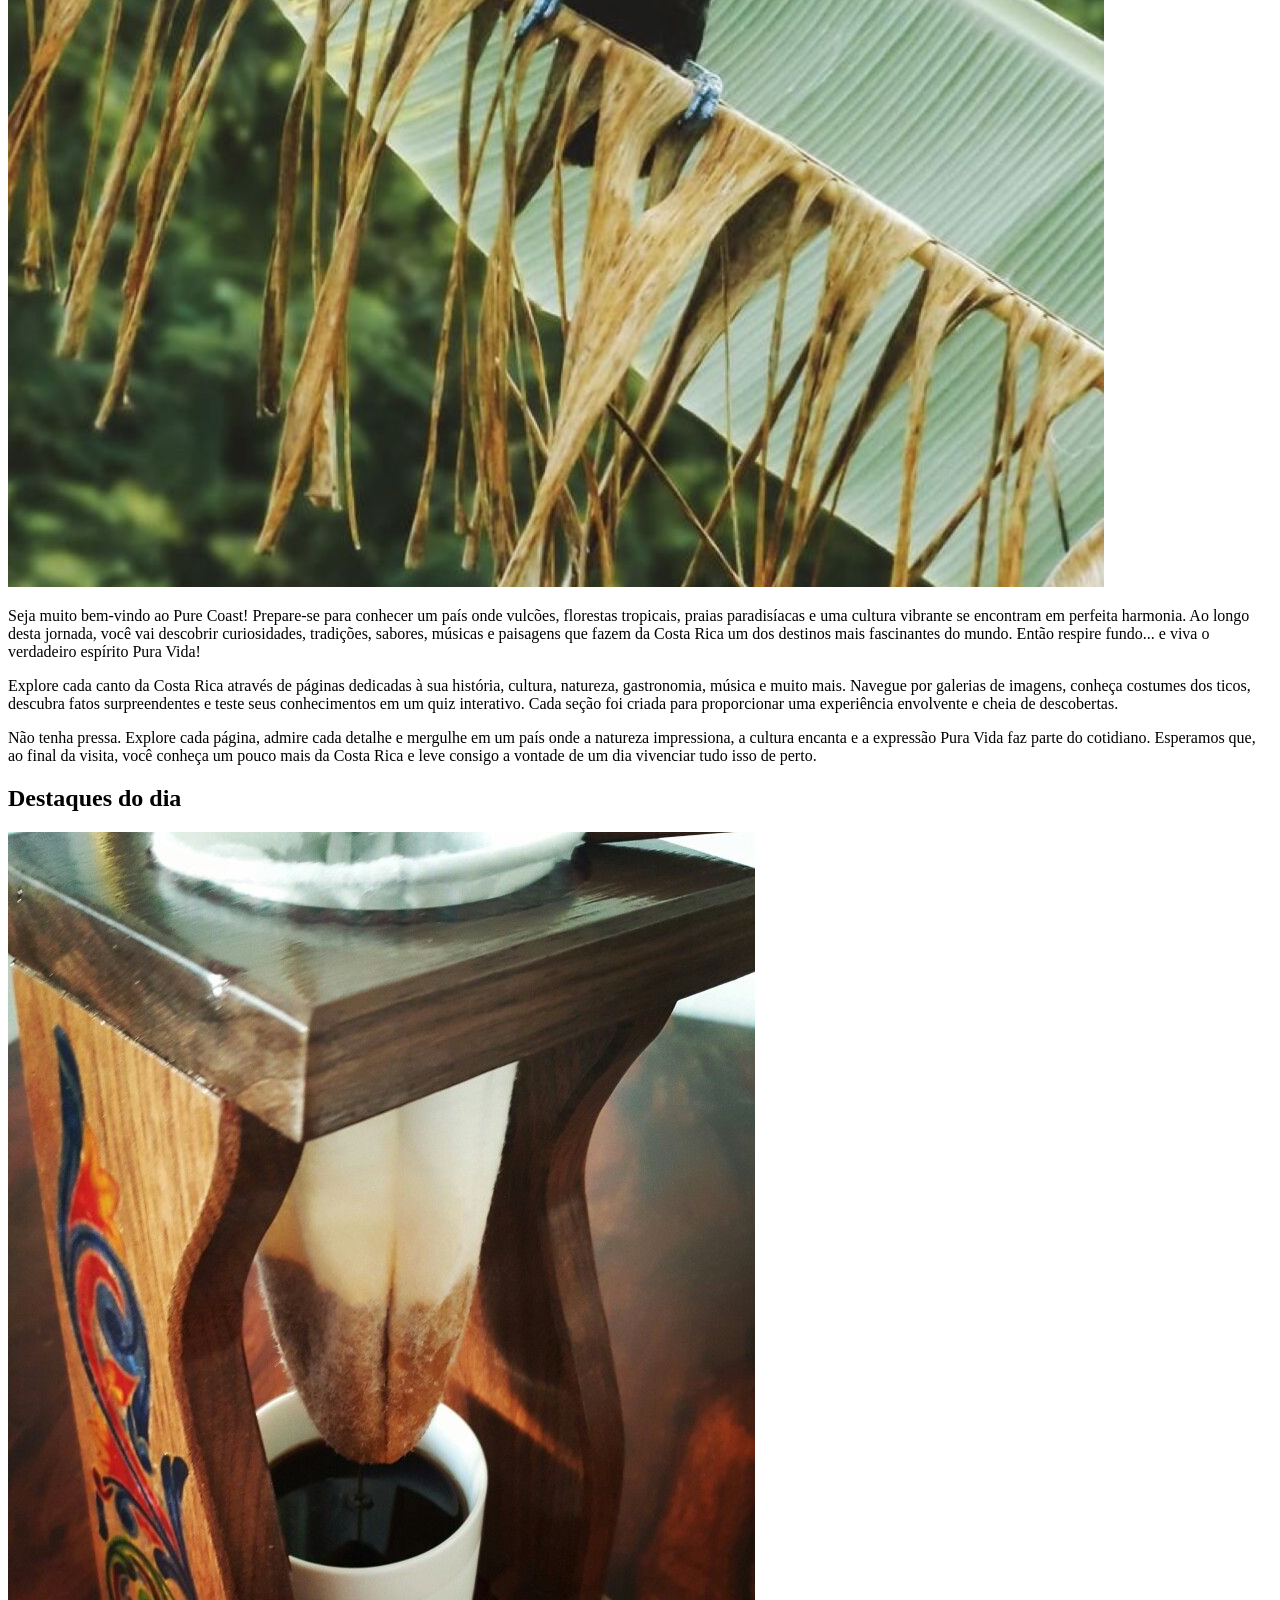
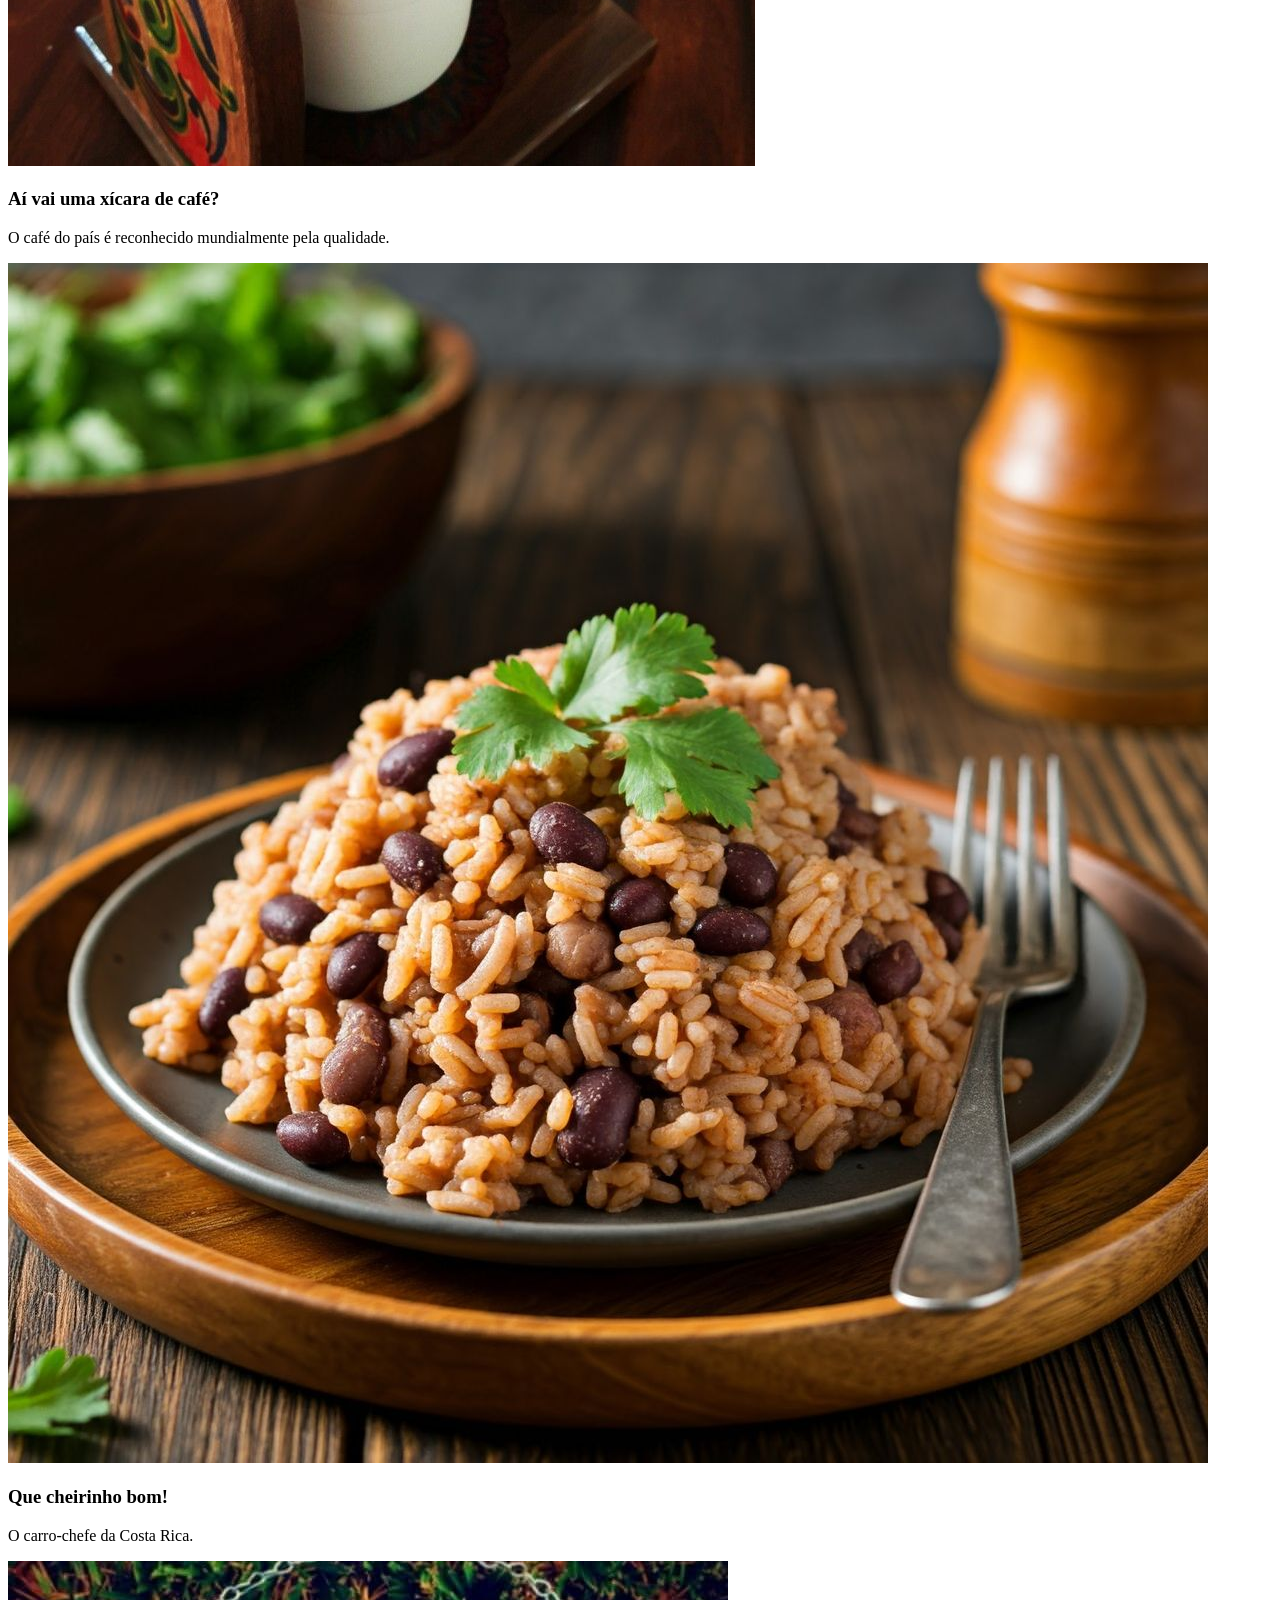
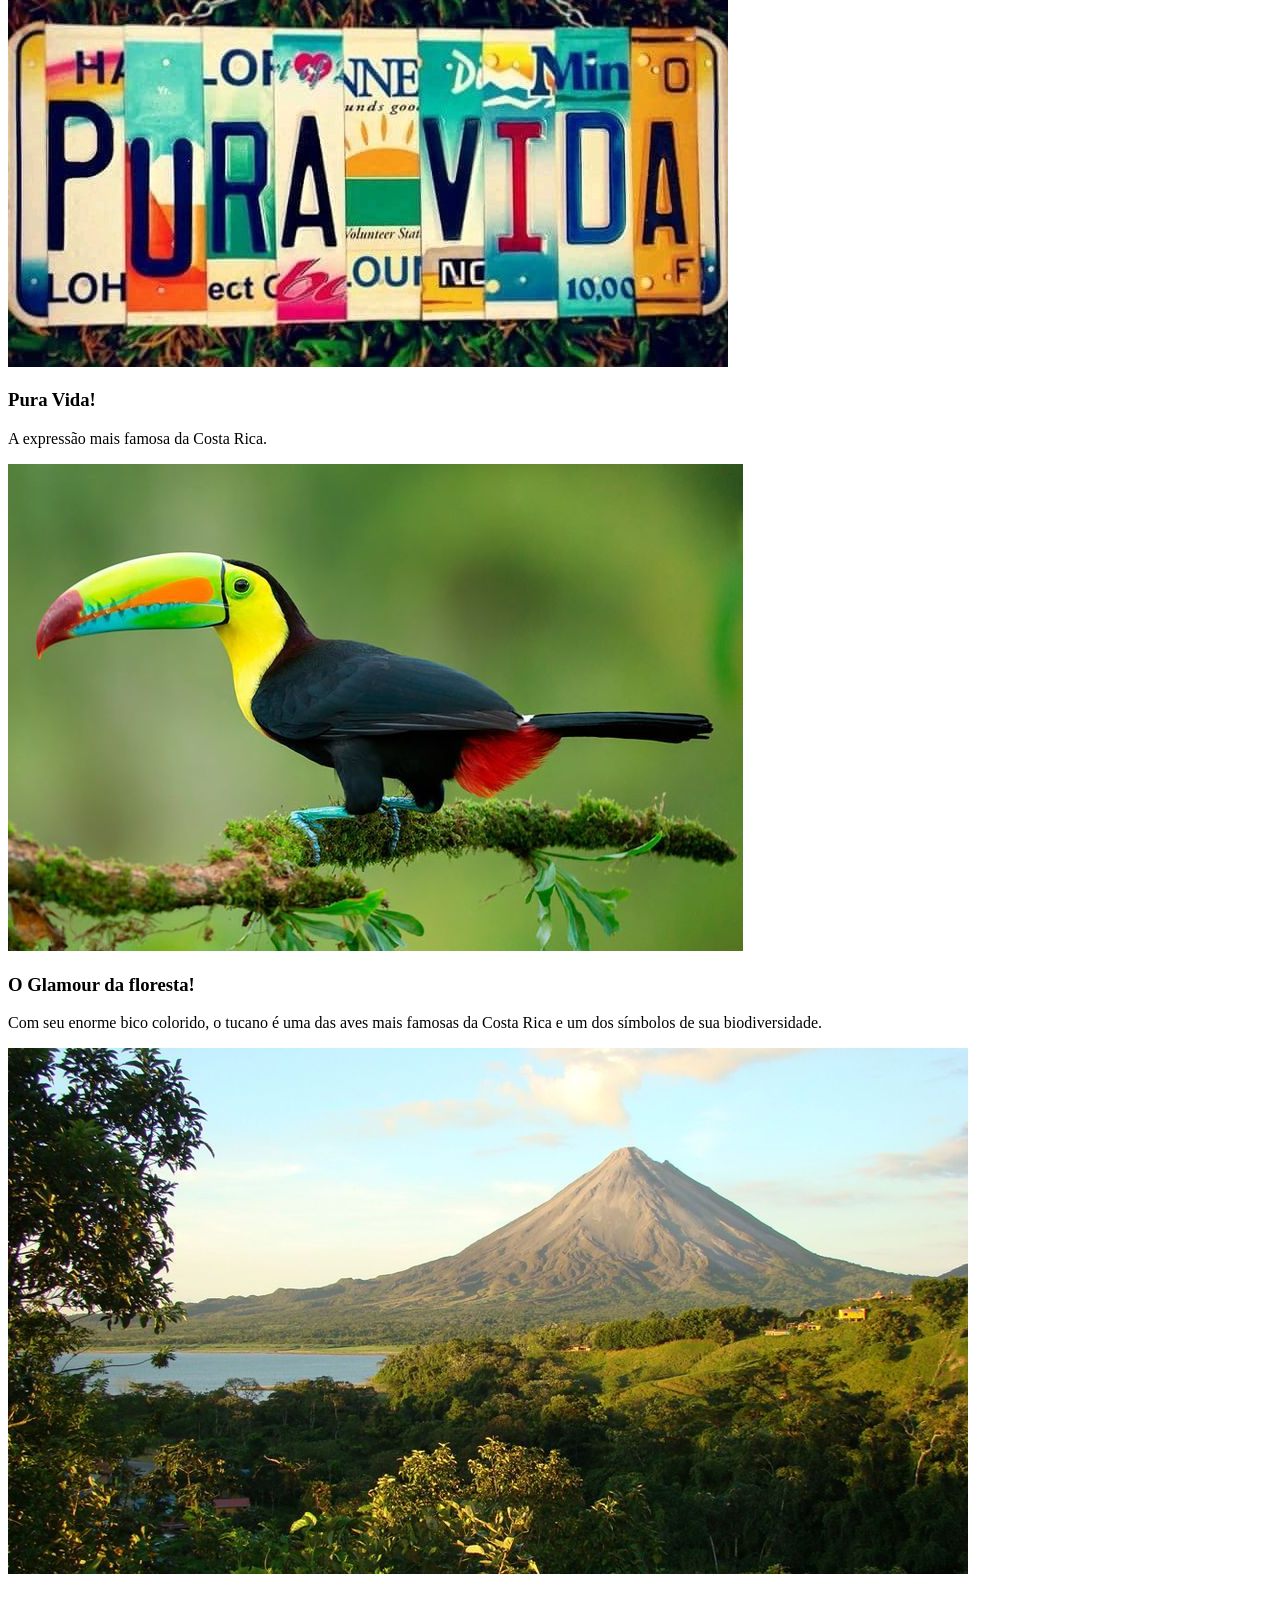
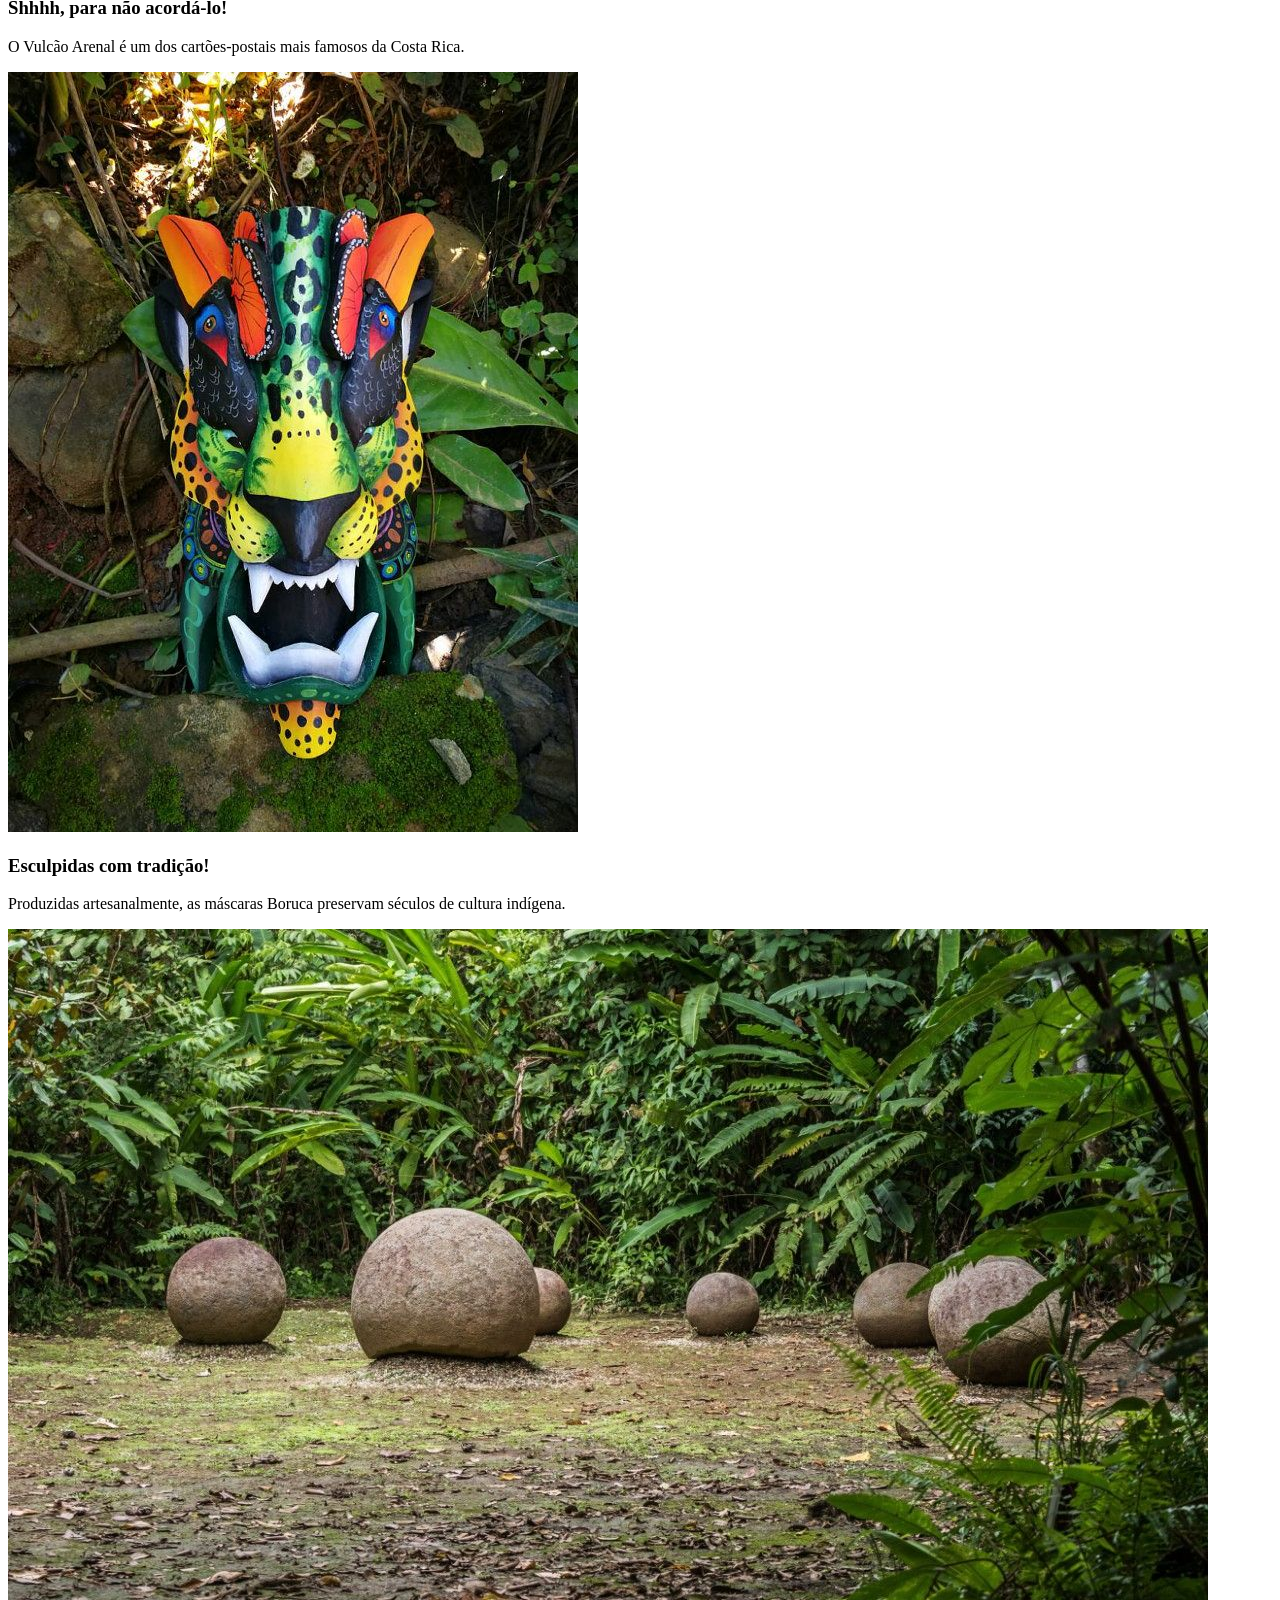
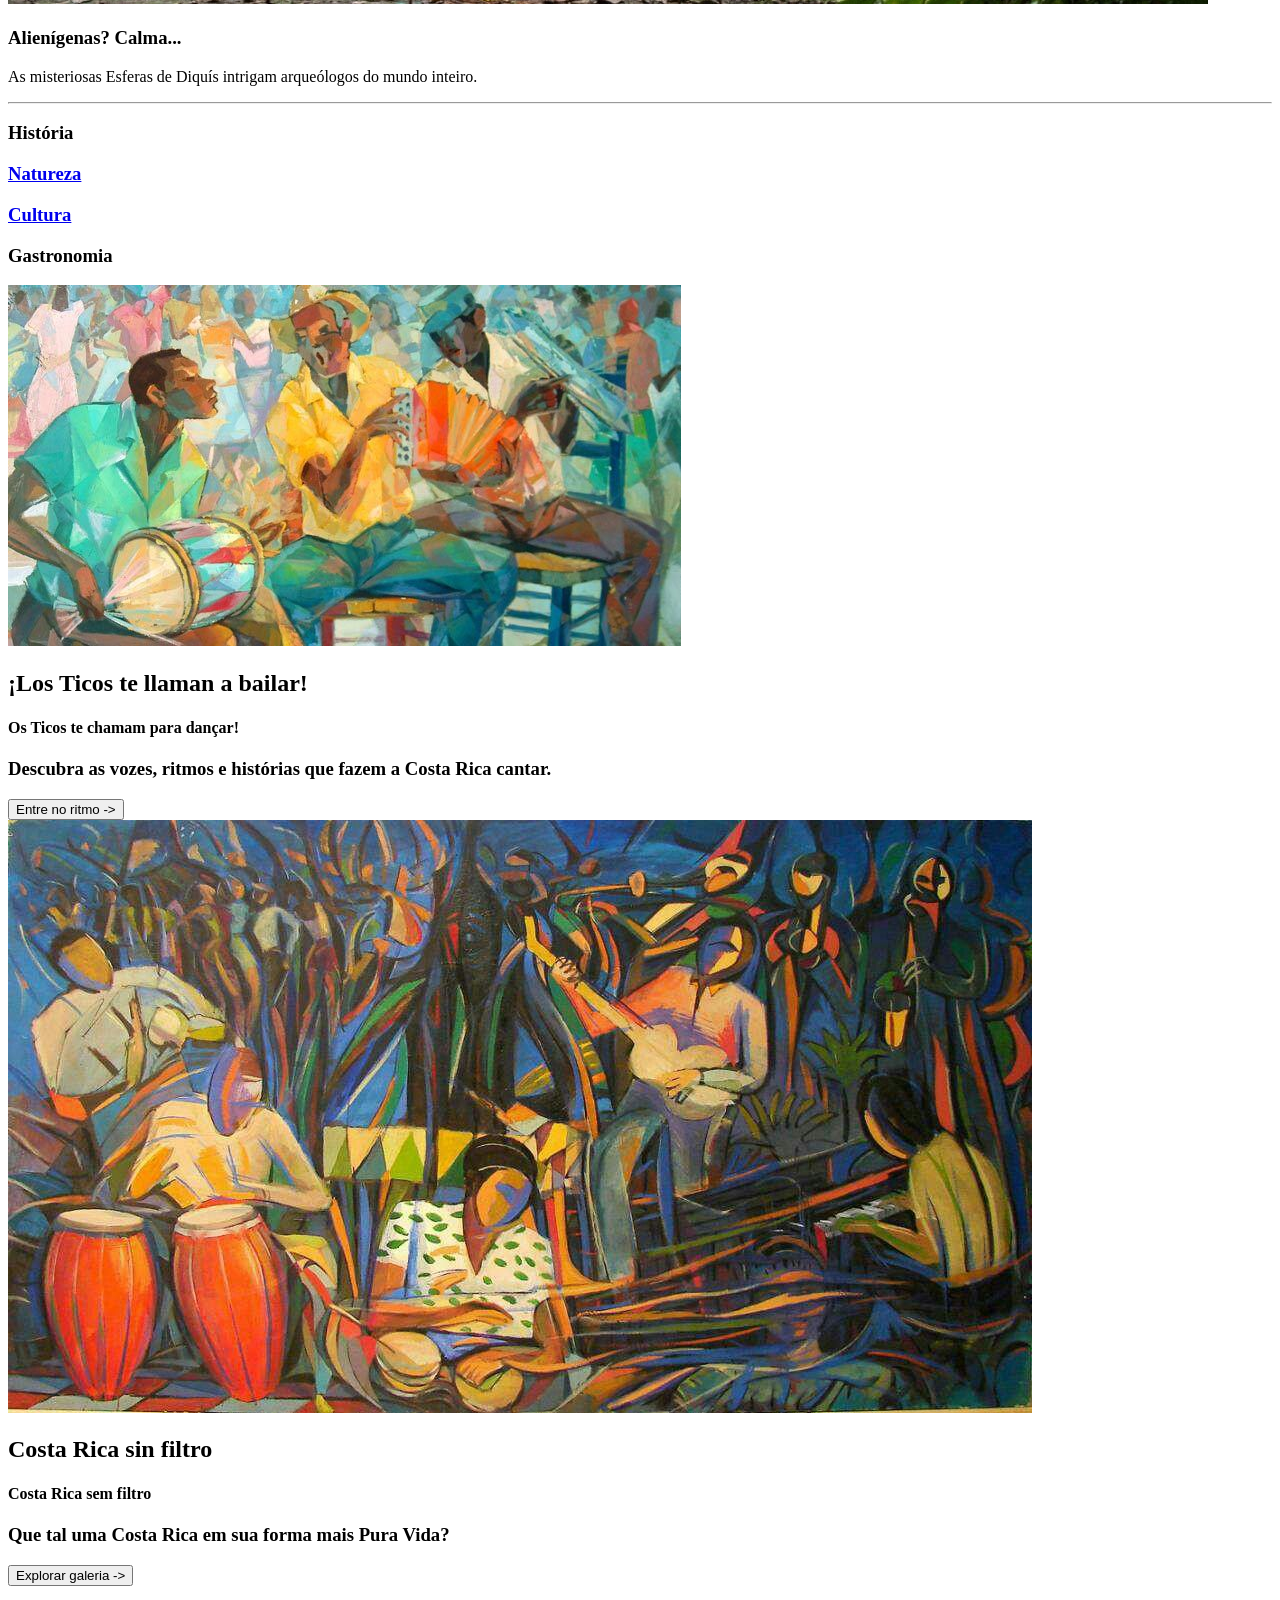
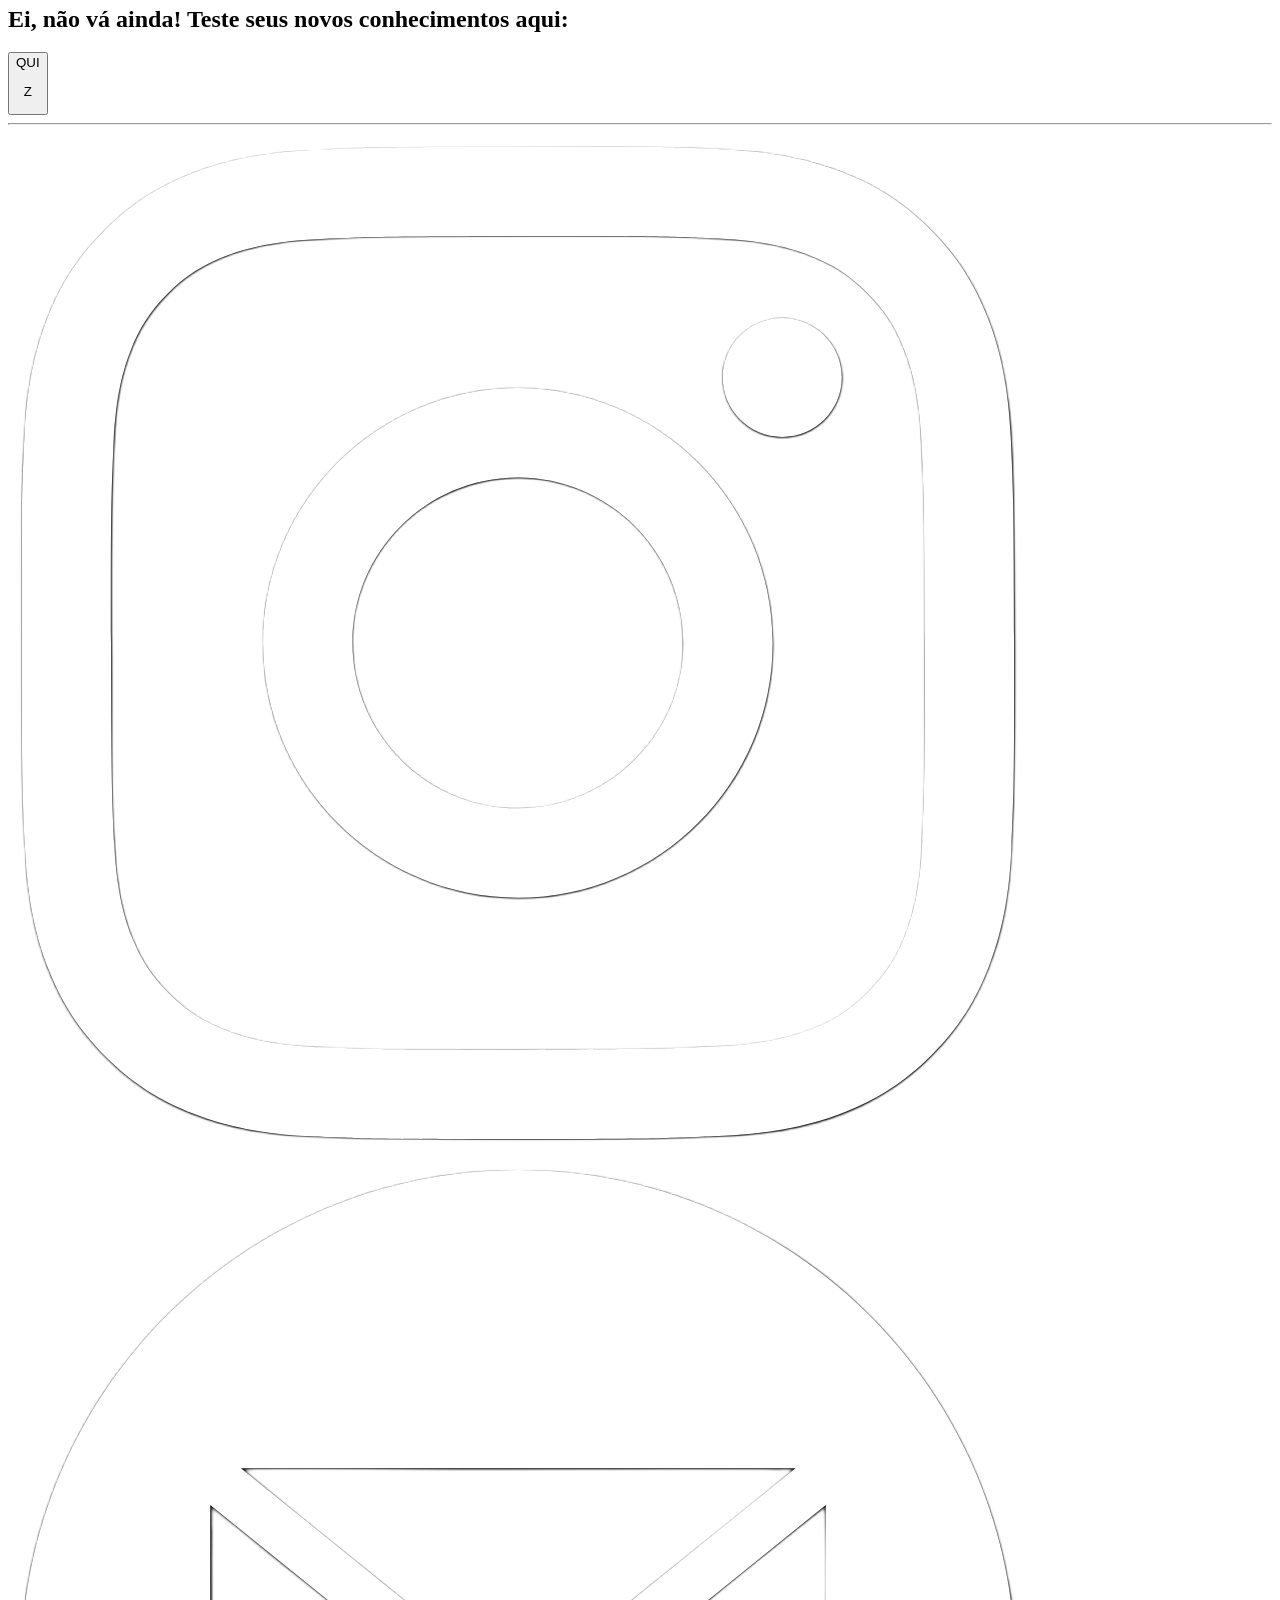
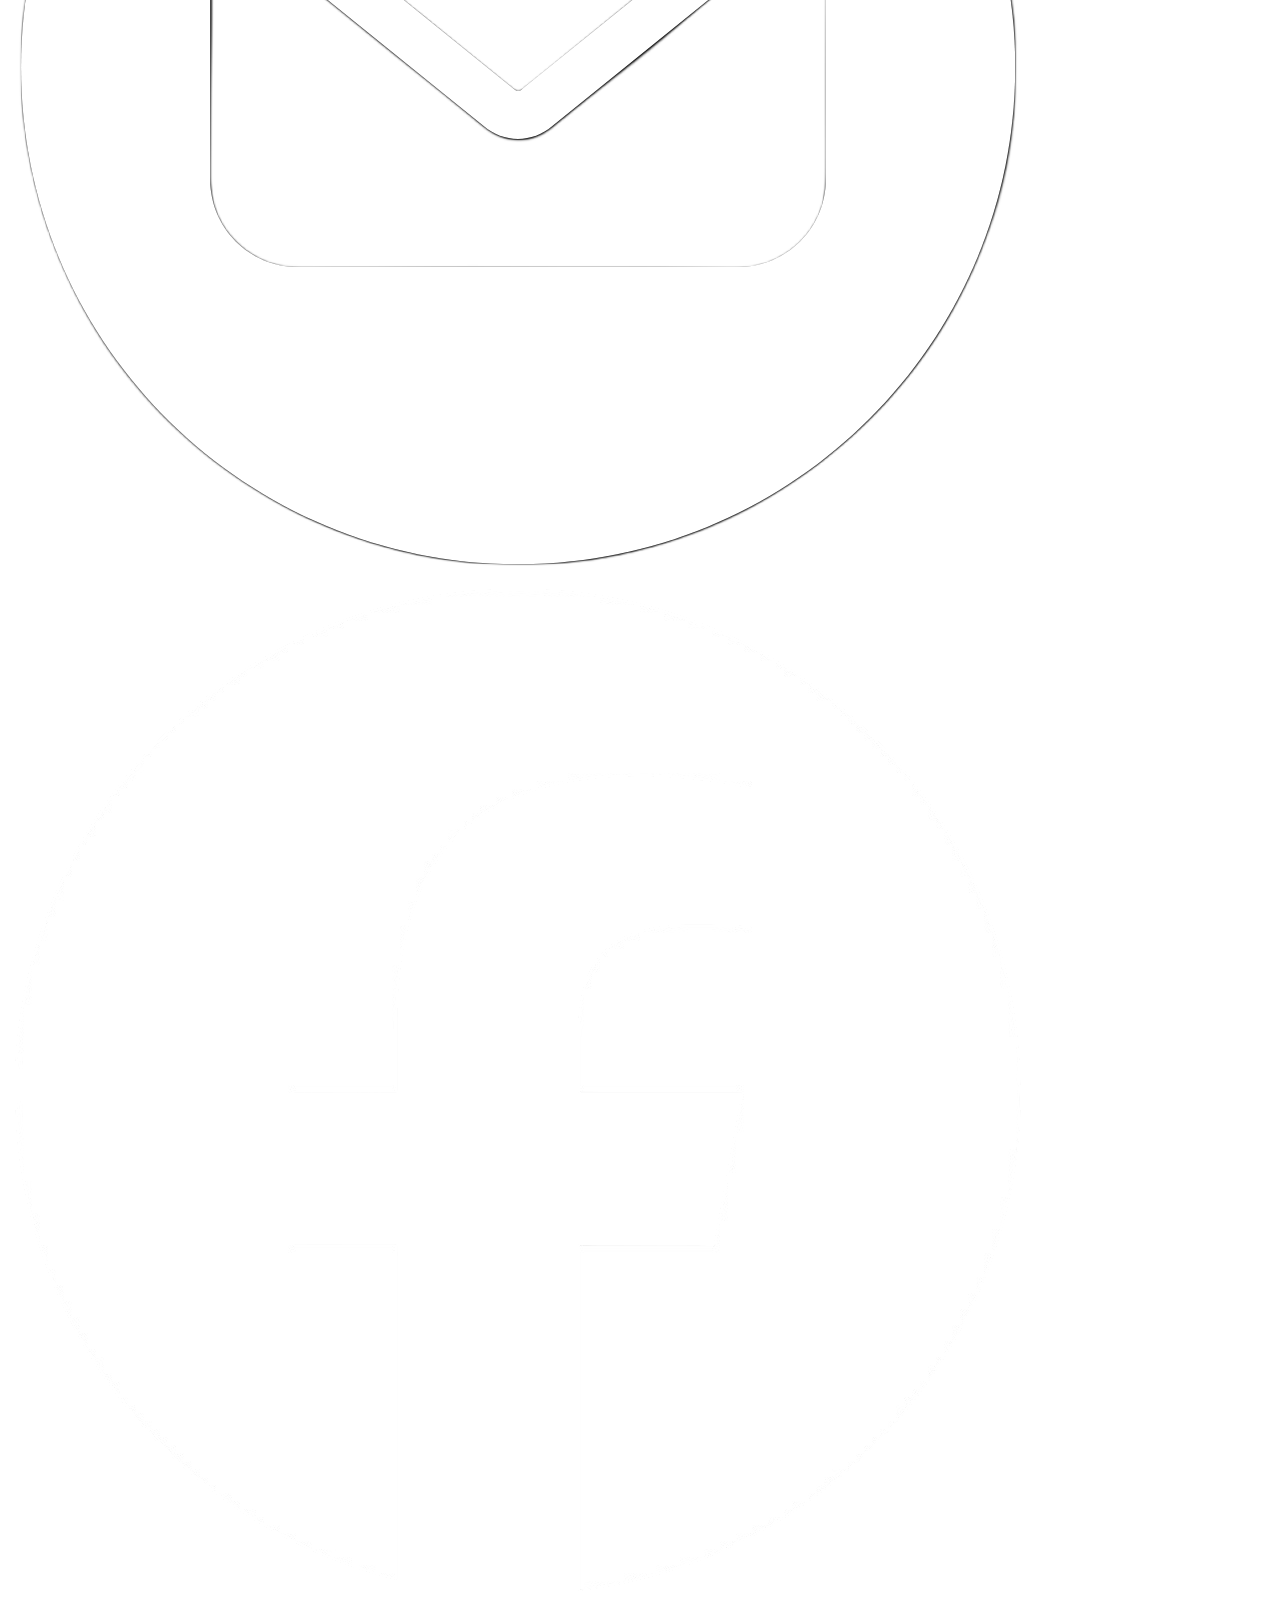
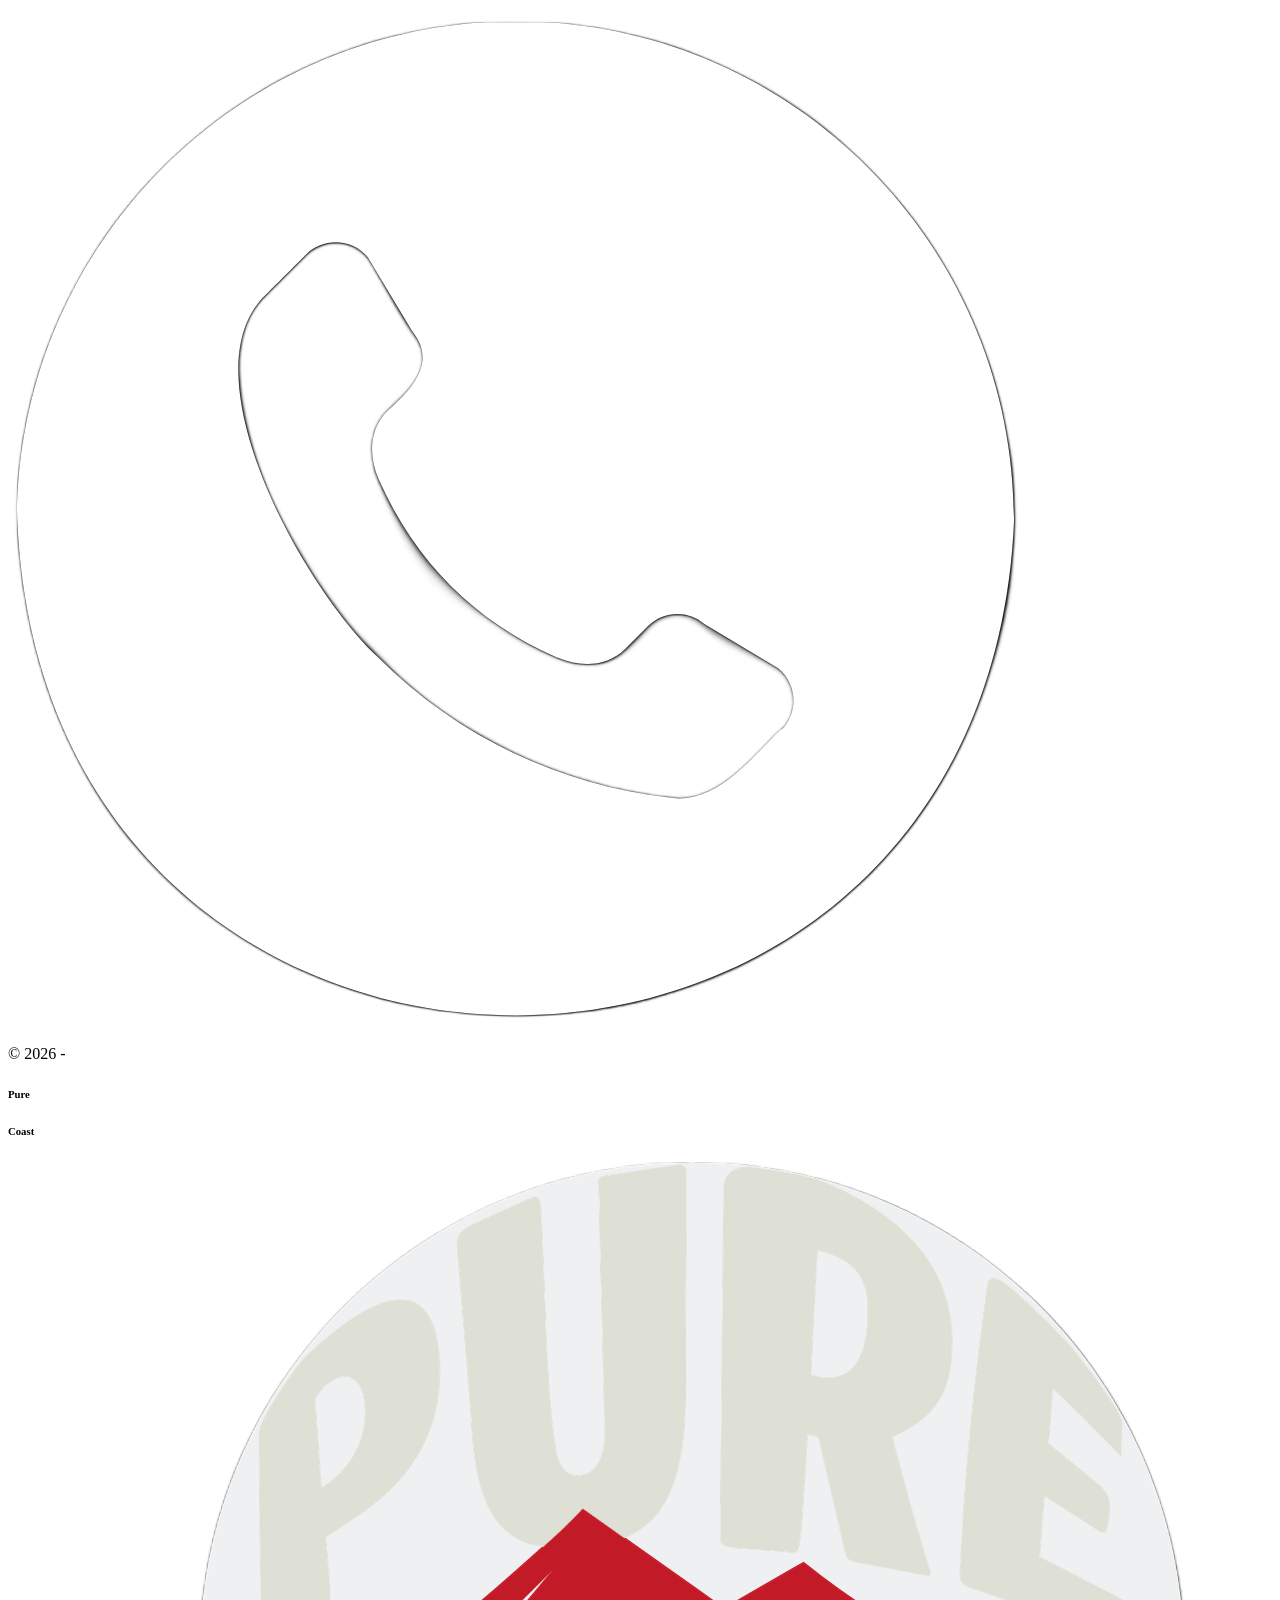
==== commit 60c8d823: "4- Finalização do home" ====
--- a/index.html
+++ b/index.html
@@ -9,6 +9,9 @@
     <link href="https://fonts.googleapis.com/css2?family=Syne:wght@400;500;600;700;800&display=swap" rel="stylesheet">
     <link href="https://fonts.googleapis.com/css2?family=Manrope:wght@200..800&display=swap" rel="stylesheet">
     <link href="https://fonts.googleapis.com/css2?family=Inter:wght@100..900&display=swap" rel="stylesheet">
+    <link href="https://fonts.googleapis.com/css2?family=Michroma&display=swap" rel="stylesheet">
+    <link href="https://fonts.googleapis.com/css2?family=Pixelify+Sans:wght@400..700&display=swap" rel="stylesheet">
+    <link href="https://fonts.googleapis.com/css2?family=Silkscreen:wght@400;700&display=swap" rel="stylesheet">
     <title>Costa Rica</title>
 </head>
 <body>
@@ -140,12 +143,16 @@
         <div class="card-paginas">
             <h3>História</h3>
         </div>
+        <a href="./Pages/natureza.html">
         <div class="card-paginas">
             <h3>Natureza</h3>
         </div>
+        </a>
+        <a href="./Pages/cultura.html">
         <div class="card-paginas">
             <h3>Cultura</h3>
         </div>
+        </a>
         <div class="card-paginas">
             <h3>Gastronomia</h3>
         </div>
@@ -172,8 +179,30 @@
         </div>
     </article>
 </section>
-
- 
-
+<section id="invitacao-quiz">
+    <h2>Ei, não vá ainda! Teste seus novos conhecimentos aqui:</h2>
+    <button id="invitacao-botao-quiz">QUI<p id="Z">Z</p></button>
+</section>
 </main>
+
+<footer>
+    <hr>
+    <article id="footer-container">
+        <div id="footer-esquerda">
+        <div id="contatos">
+            <img src="./assets/img/instagrambranco.png" alt="">
+            <img src="./assets/img/emailbranco.png" alt="">
+            <img src="./assets/img/facebookbranco.png" alt="">
+            <img src="./assets/img/telefonebranco.png" alt="">
+        </div>
+            <div id="copyright"><p> &copy; 2026 -</p> <h6 id="pure">Pure</h6><h6 id="coast">Coast</h6></div>
+        </div>
+        <img src="./assets/img/logo.png" id="logo">
+        <div id="footer-direita">
+            <p>Políticas de privacidade</p>
+            <p>Conheça nosso trabalho</p>
+            <p>Uso de cookies</p>
+        </div>
+    </article>
+</footer>
 </body>
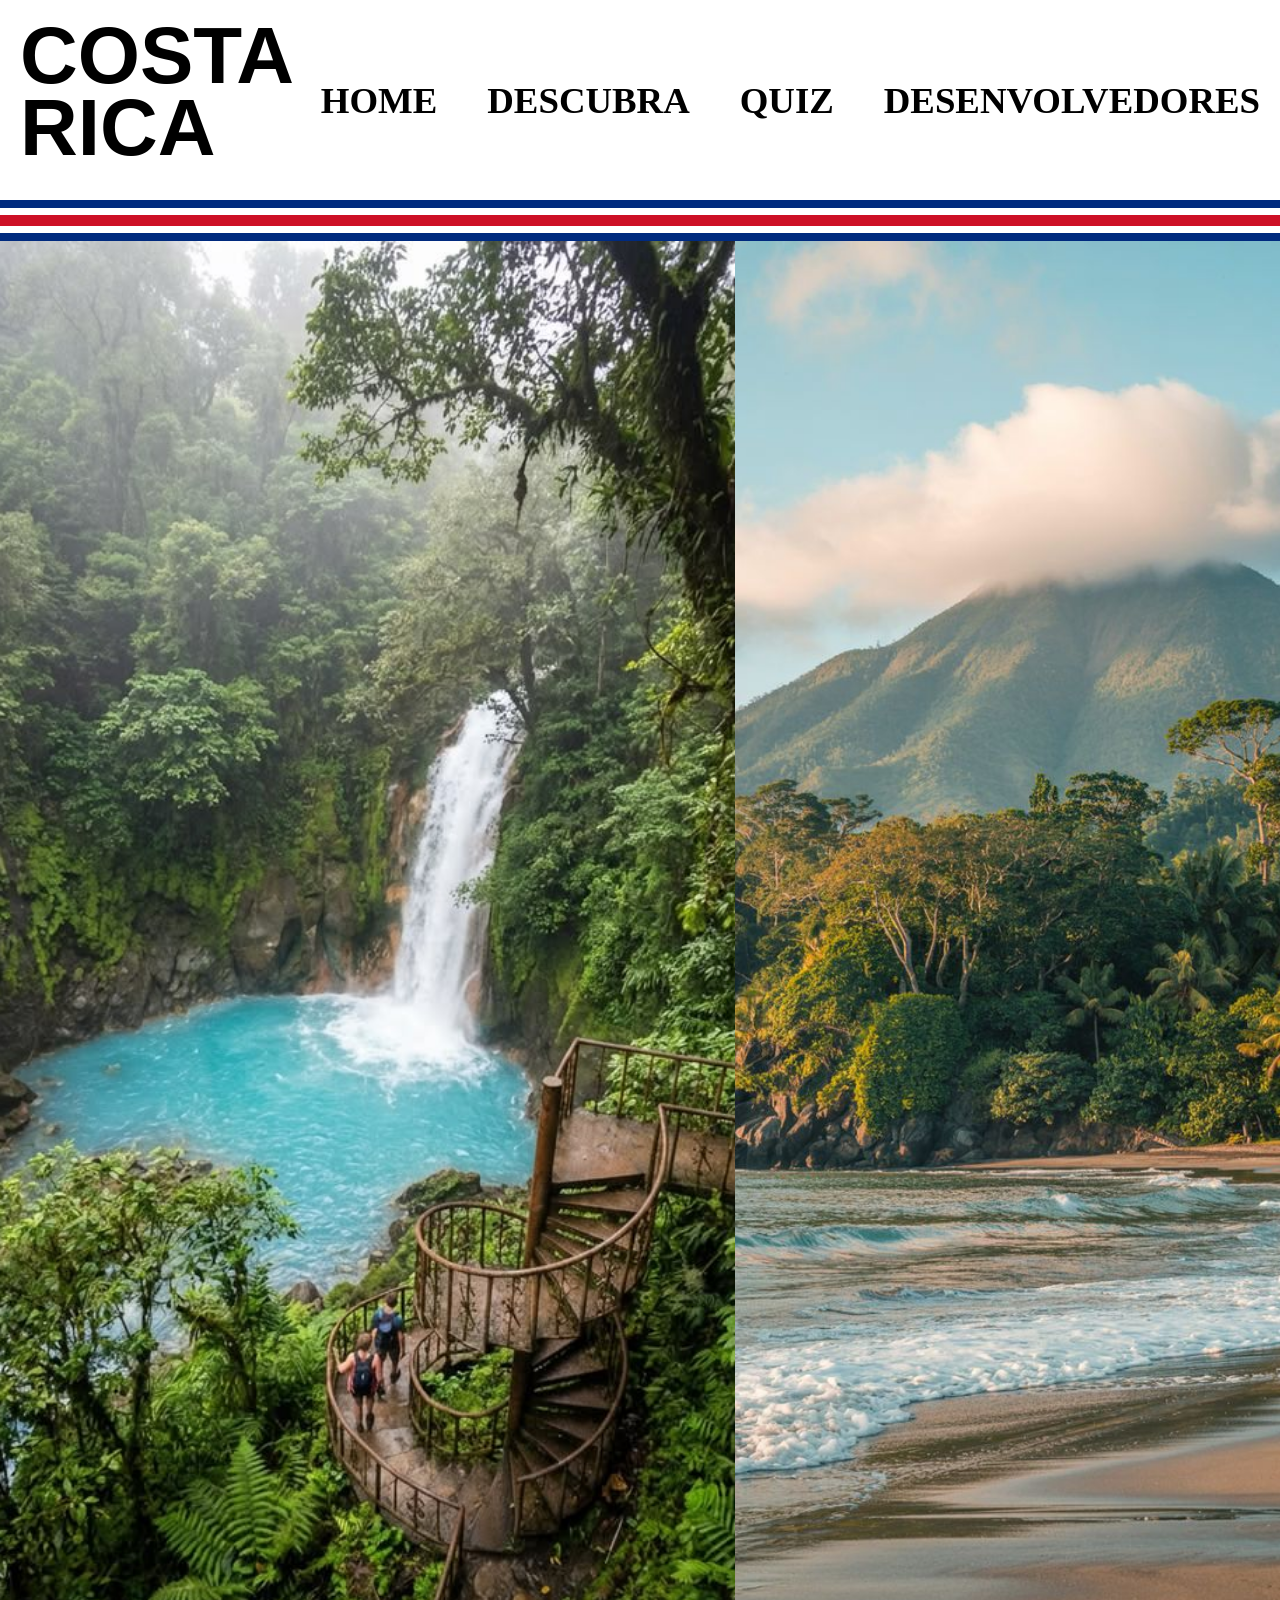
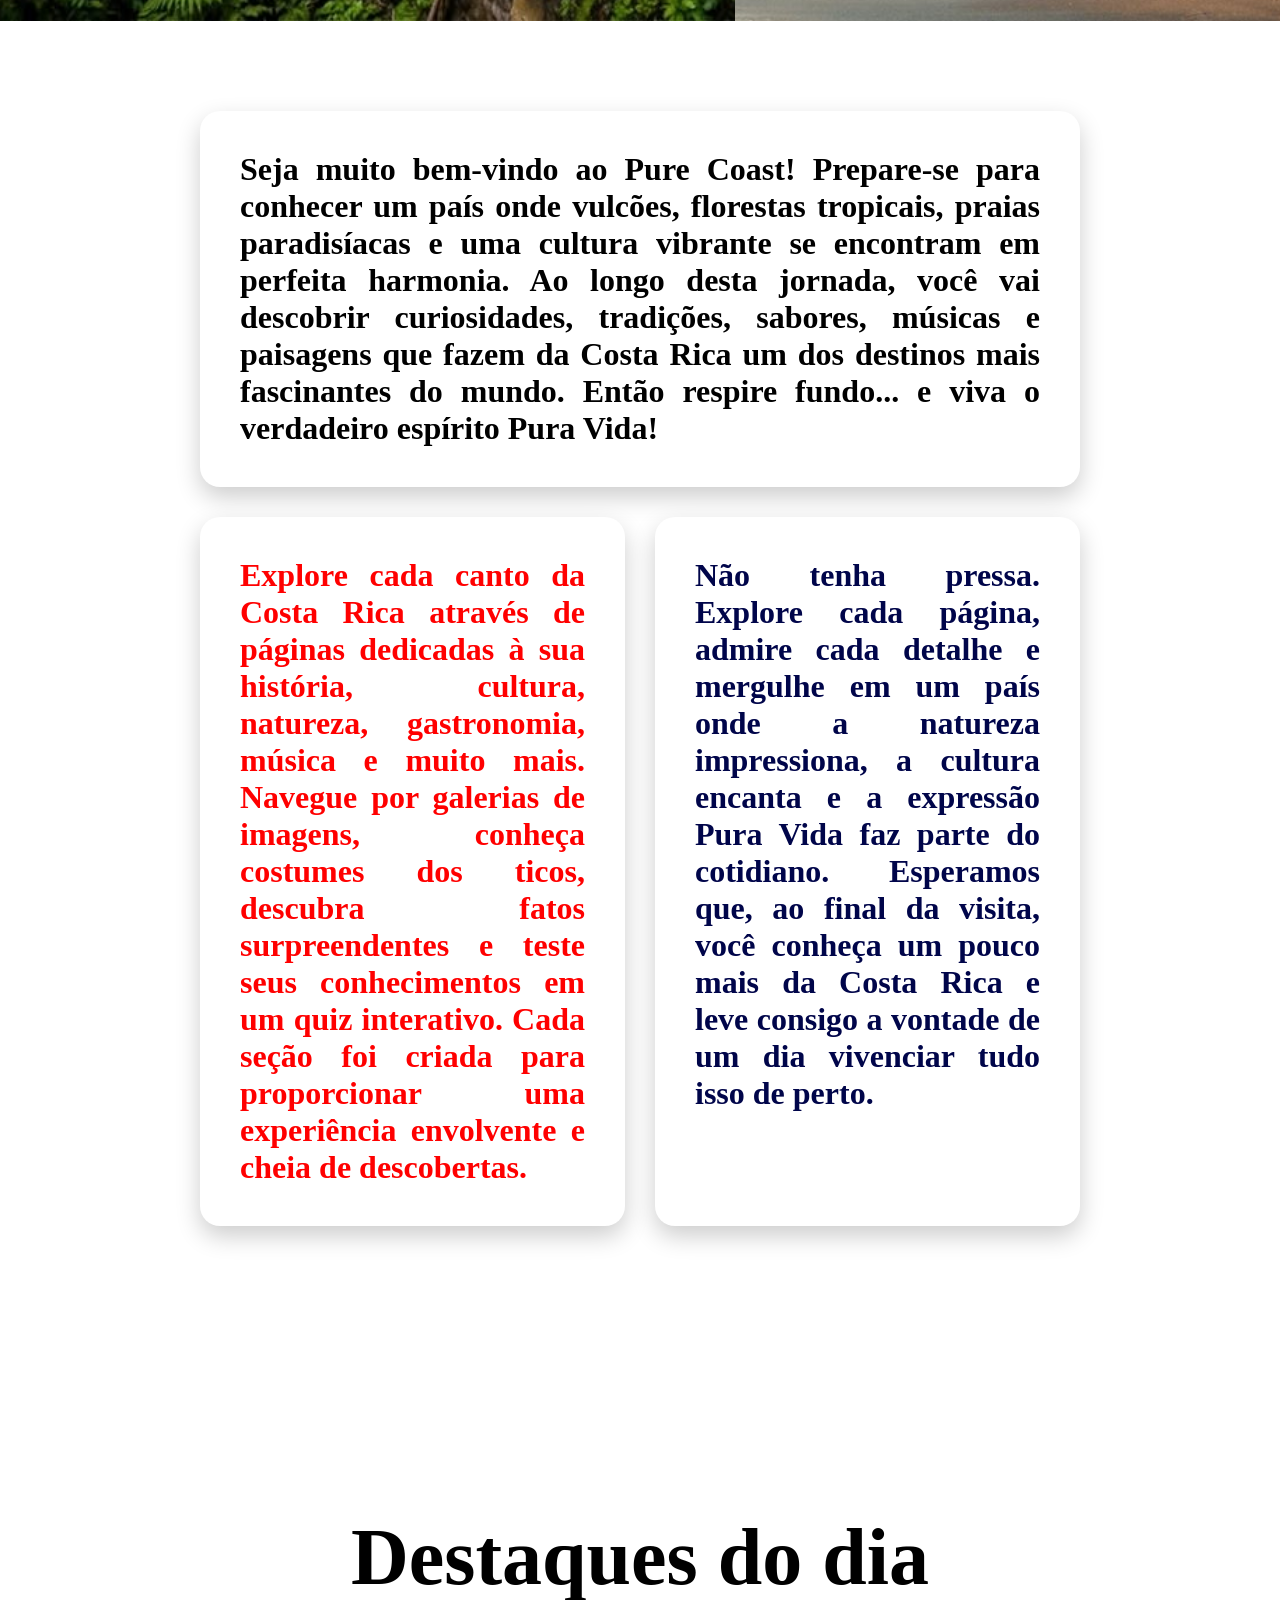
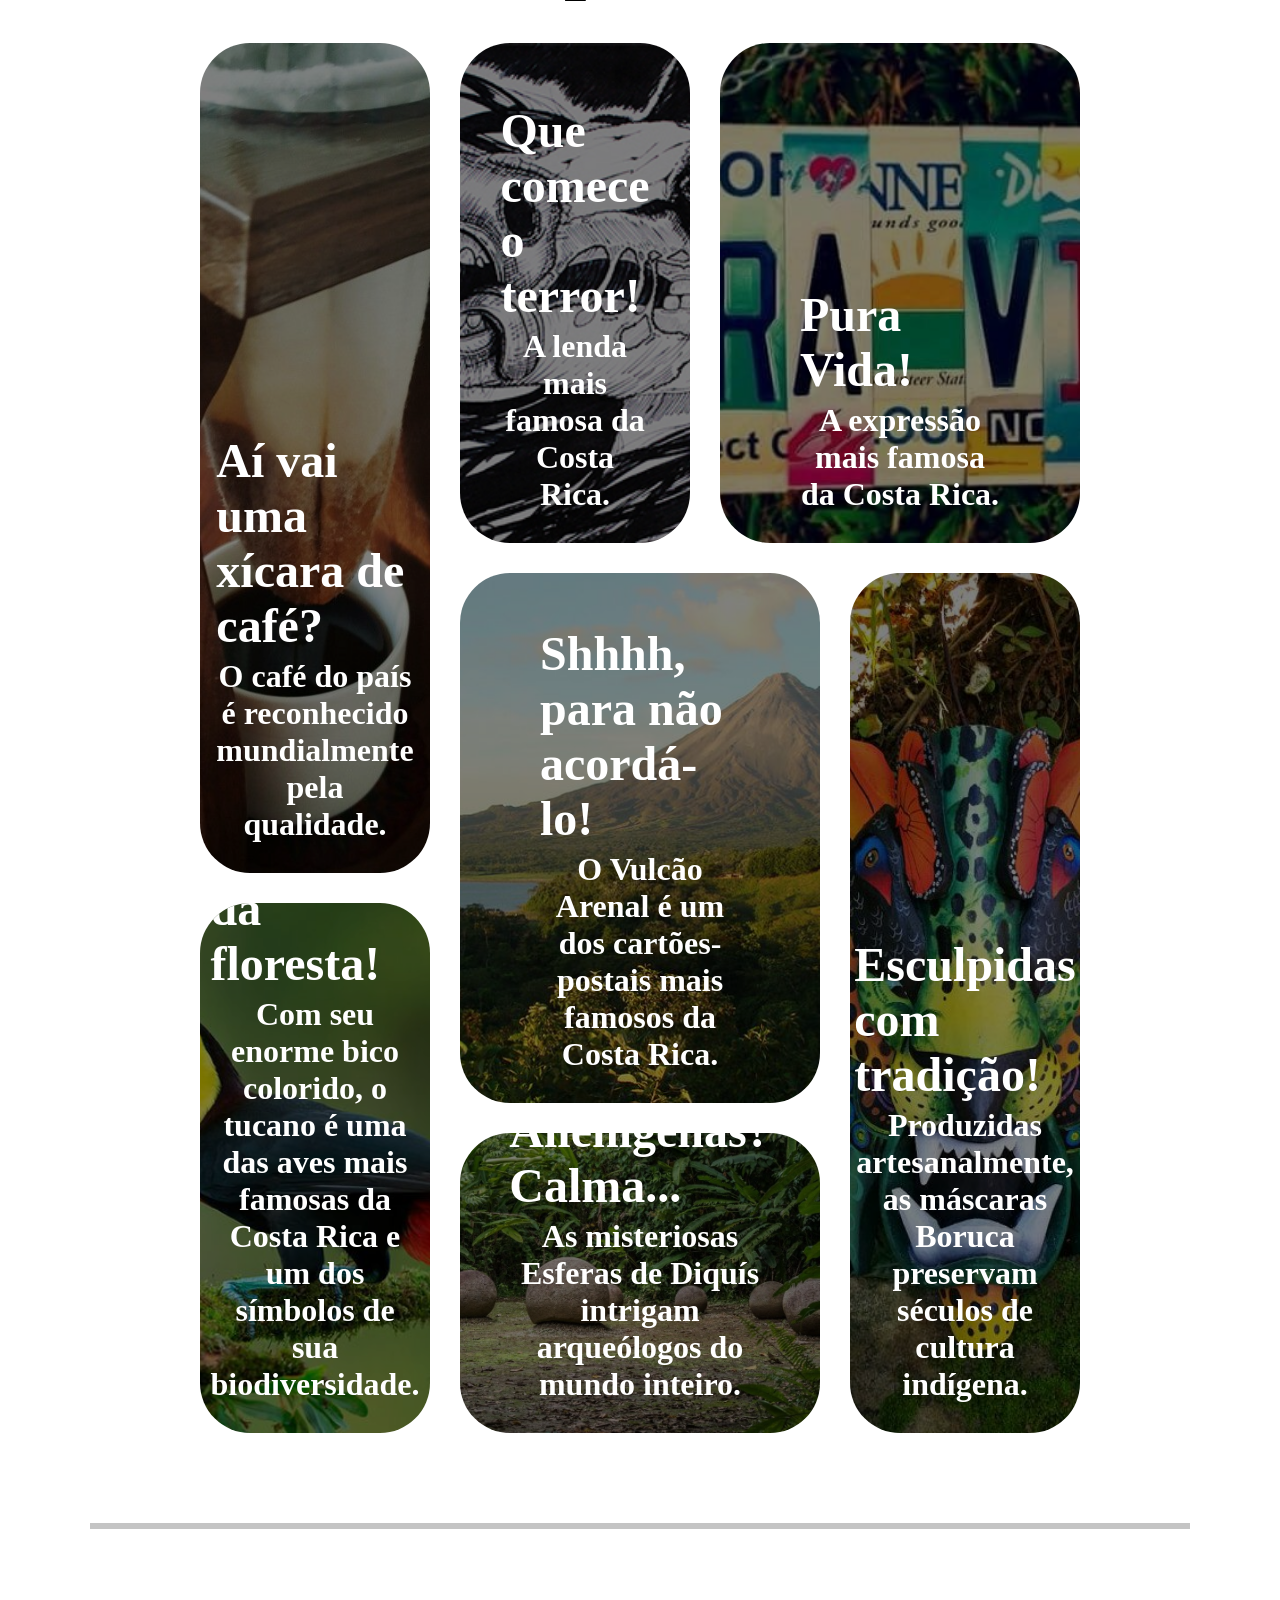
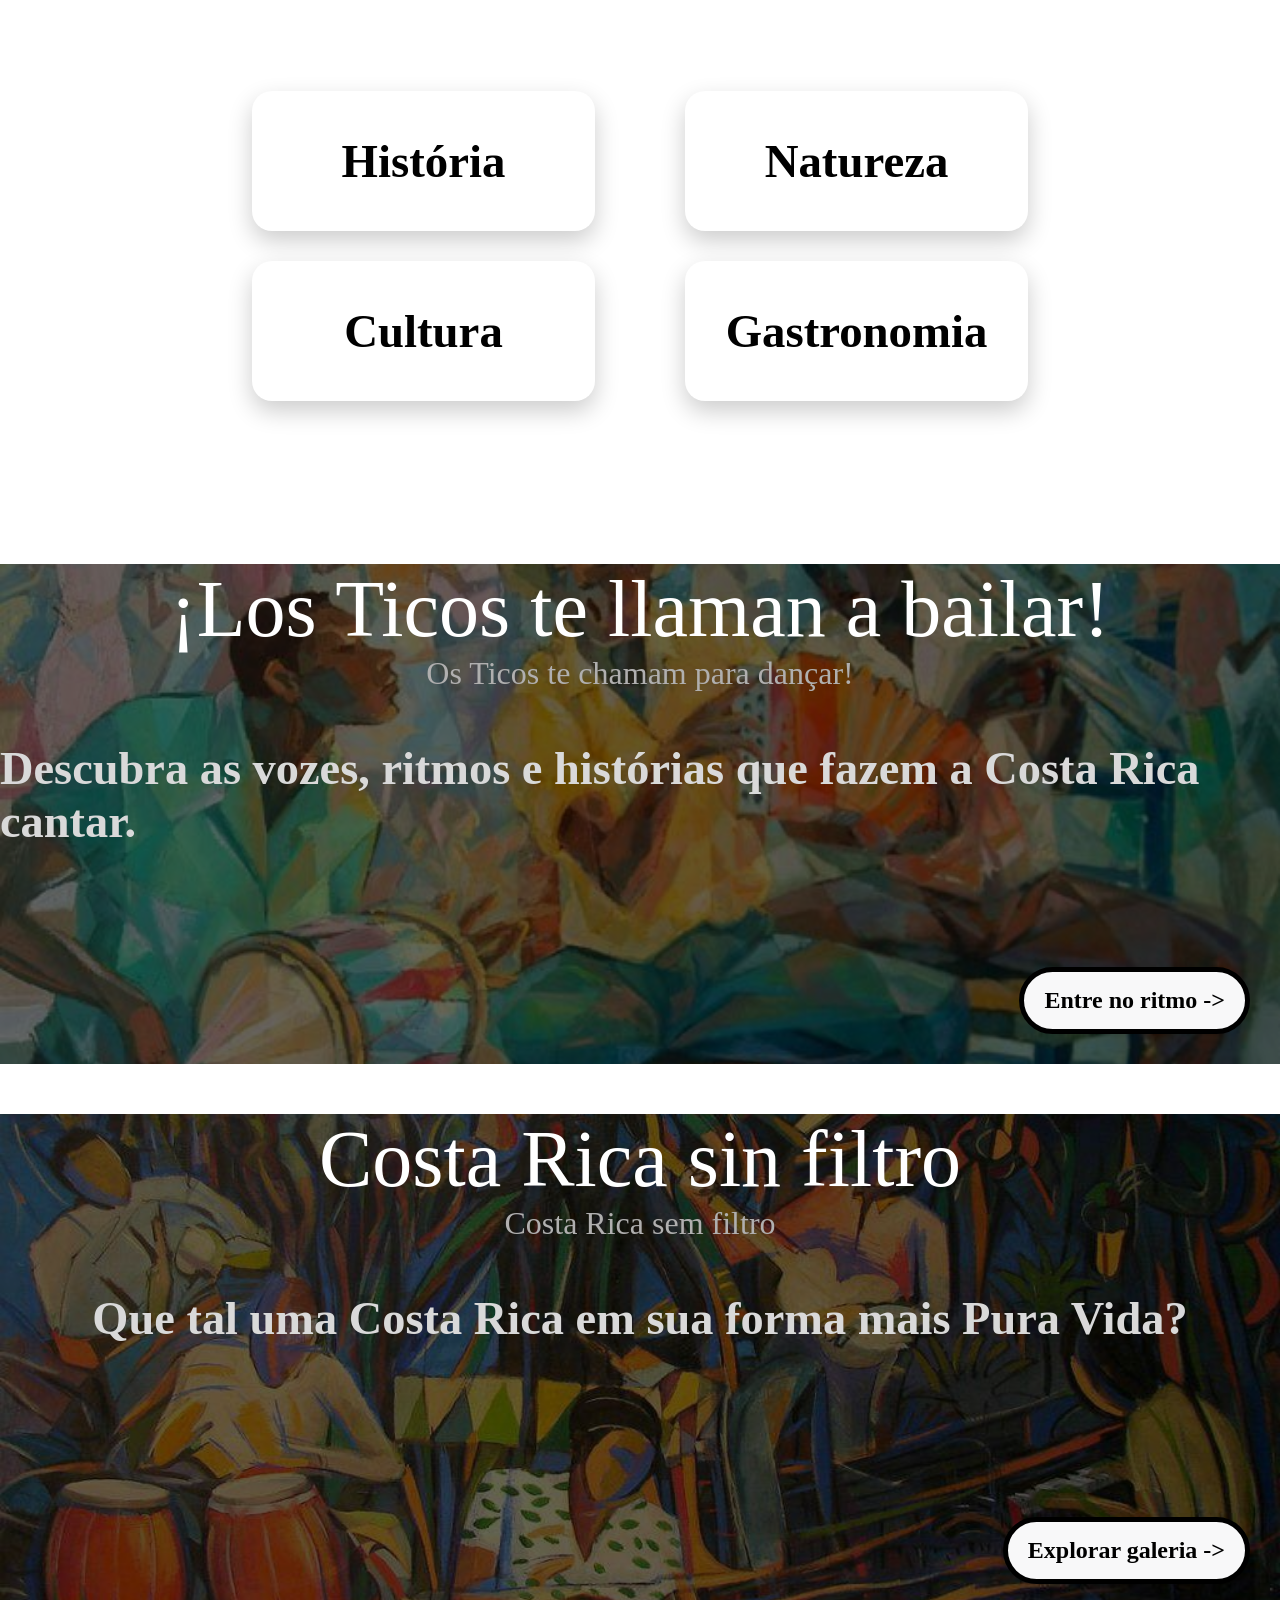
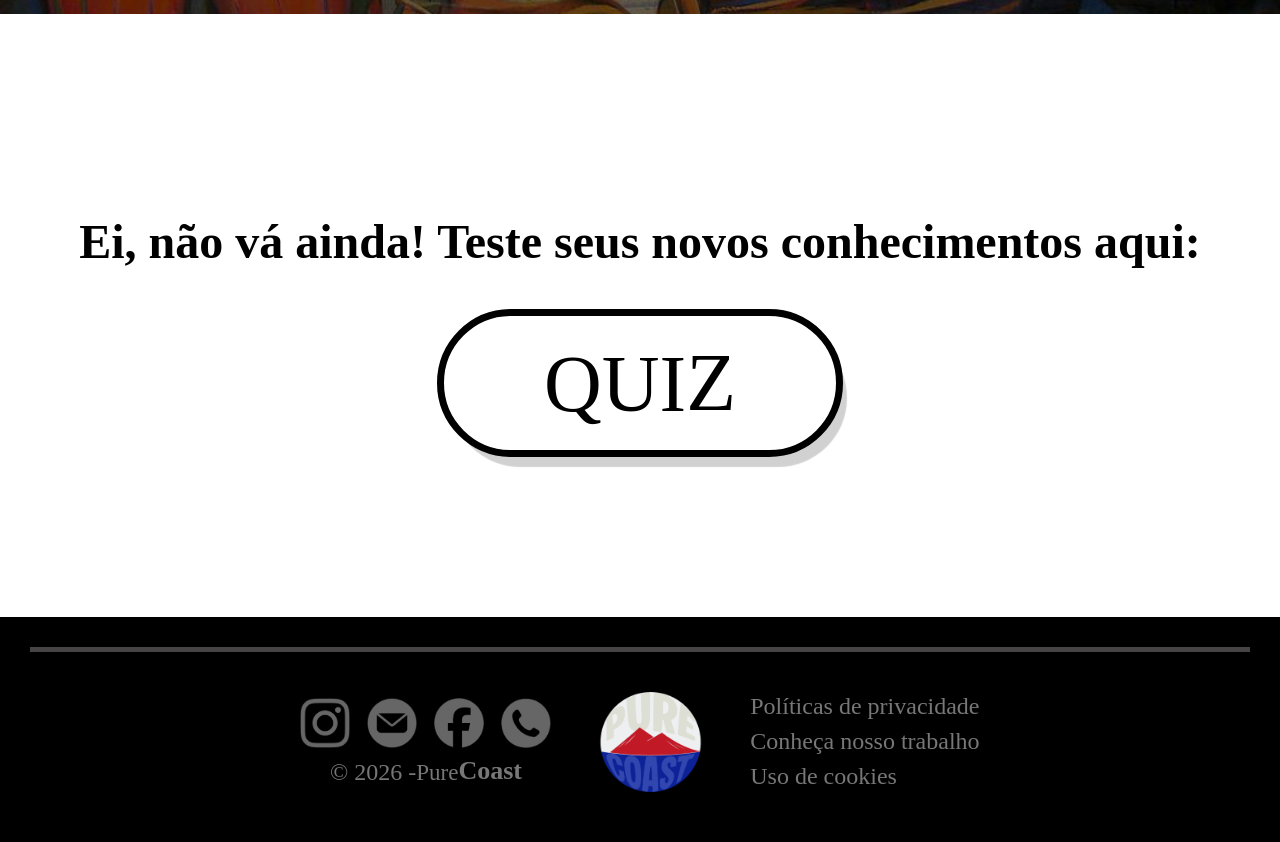
==== commit 281cdcbf: "5-realização da página de natureza e gastronomia" ====
--- a/index.html
+++ b/index.html
@@ -4,7 +4,7 @@
 <head>
     <meta charset="UTF-8">
     <meta name="viewport" content="width=device-width, initial-scale=1.0">
-    <link rel="stylesheet" href="../css/estilo.css">
+    <link rel="stylesheet" href="./src/CSS/estilo.css">
     <link href="https://fonts.googleapis.com/css2?family=Dela+Gothic+One&display=swap" rel="stylesheet">
     <link href="https://fonts.googleapis.com/css2?family=Syne:wght@400;500;600;700;800&display=swap" rel="stylesheet">
     <link href="https://fonts.googleapis.com/css2?family=Manrope:wght@200..800&display=swap" rel="stylesheet">
@@ -19,7 +19,17 @@
         <h1>COSTA<br>RICA</h1>
         <nav>
              <ul>
-                <li><a href="#home">DESCUBRA</a></li>
+                <li><a href="./index.html">HOME</a></li>
+                   <details class="dropdown">
+                      <summary>DESCUBRA</summary>
+                        <div class="dropdown-menu">
+                            <a href="./src/pages/#">História</a>
+                            <a href="./src/pages/#">Música</a>
+                            <a href="./src/pages/gastronomia.html">Gastronomia</a>
+                            <a href="./src/Pages/natureza.html">Natureza</a>
+                            <a href="./src/Pages/cultura.html">Cultura</a>
+                        </div>
+                    </details>
                 <li><a href="#sobre">QUIZ</a></li>
                 <li><a href="#servicos">DESENVOLVEDORES</a></li>
             </ul>
@@ -36,9 +46,9 @@
   <section class="hero">
 
     <article id="img-hero">
-    <img src="./assets/img/imghome1.png">
-    <img src="./assets/img/imghome2.png">
-    <img src="./assets/img/imghome3.png">
+    <img src="./src/assets/img/imghome1.png">
+    <img src="./src/assets/img/imghome2.png">
+    <img src="./src/assets/img/imghome3.png">
     </article>
 
     <article id="introducao-home">
@@ -75,65 +85,70 @@
     <article id="destaques">
         <h2>Destaques do dia</h2>
         <div id="cards">
-            <div class="card cafe">
-                <img src="./assets/img/homecafe.jpg" alt="">
+            <a href="./src/Pages/gatronomia.html" class="card cafe">
+                <img src="./src/assets/img/homecafe.jpg" alt="">
                 <div class="texto">
                     <h3>Aí vai uma xícara de café?</h3>
                     <p>O café do país é reconhecido mundialmente pela qualidade.</p>
                 </div>
+            </a>
+
+            <a href="./src/Pages/cultura.html#lasegua">
+            <div class="card gallo">
+                <img src="./src/assets/img/homelasegua.jpg" alt="">
+                <div class="texto">
+                   <h3>Que comece o terror!</h3>
+                   <p>A lenda mais famosa da Costa Rica.</p>
+                </div>
             </div>
-            <div class="card gallo">
-                <img src="./assets/img/homegallopinto.jpg" alt="">
-                <div class="texto">
-                   <h3>Que cheirinho bom!</h3>
-                   <p>O carro-chefe da Costa Rica.</p>
-                </div>
-            </div>
-
-            <div class="card puravida">
-                <img src="./assets/img/homepuravida.jpg" alt="">
+            </a>
+
+            <a href="./src/Pages/cultura.html#puravida" class="card puravida">
+                <img src="./src/assets/img/homepuravida.jpg" alt="">
                 <div class="texto">
                     <h3>Pura Vida!</h3>
                     <p>A expressão mais famosa da Costa Rica.</p>
                 </div>
-           </div>
-
-            <div class="card tucano">
-                <img src="./assets/img/hometucano.jpg" alt="">
+            </a>
+    
+
+            <a href="./src/Pages/natureza.html" class="card tucano">
+                <img src="./src/assets/img/hometucano.jpg" alt="">
                 <div class="texto">
                     <h3>O Glamour da floresta!</h3>
                     <p>Com seu enorme bico colorido, o tucano é uma das aves mais famosas 
                     da Costa Rica e um dos símbolos de sua biodiversidade.</p>
                     </p>
                 </div>
-            </div>
-
-            <div class="card arenal">
-                <img src="./assets/img/homearenal.jpg" alt="">
+            </a>
+
+            <a href="./src/Pages/natureza.html#arenal" class="card arenal">
+                <img src="./src/assets/img/homearenal.jpg" alt="">
                 <div class="texto">
                     <h3>Shhhh, para não acordá-lo!</h3>
                     <p>O Vulcão Arenal é um dos cartões-postais 
                     mais famosos da Costa Rica.</p>
                 </div>
-            </div>
-
-            <div class="card boruca">
-                <img src="./assets/img/homeboruca.jpg" alt="">
+            </a>
+           
+        
+            <a href="./src/Pages/cultura.html#boruca" class="card boruca">
+                <img src="./src/assets/img/homeboruca.jpg" alt="">
                 <div class="texto">
                     <h3>Esculpidas com tradição!</h3>
                     <p>Produzidas artesanalmente, as máscaras 
                     Boruca preservam séculos de cultura indígena.</p>
                 </div>
-            </div>
-
-            <div class="card diquis">
-                <img src="./assets/img/homediquis.jpg" alt="">
+            </a>
+
+            <a href="./src/Pages/cultura.html#diquis" class="card diquis">
+                <img src="./src/assets/img/homediquis.jpg" alt="">
                 <div class="texto">
                     <h3>Alienígenas? Calma...</h3>
                     <p>As misteriosas Esferas de Diquís intrigam 
                     arqueólogos do mundo inteiro.</p>
                 </div>
-            </div>
+            </a>
         </div>
     </article>
 </section>
@@ -143,23 +158,25 @@
         <div class="card-paginas">
             <h3>História</h3>
         </div>
-        <a href="./Pages/natureza.html">
+        <a href="./src/Pages/natureza.html">
         <div class="card-paginas">
             <h3>Natureza</h3>
         </div>
         </a>
-        <a href="./Pages/cultura.html">
+        <a href="./src/Pages/cultura.html">
         <div class="card-paginas">
             <h3>Cultura</h3>
         </div>
         </a>
+        <a href="./src/Pages/gastronomia.html">
         <div class="card-paginas">
             <h3>Gastronomia</h3>
         </div>
+        </a>
     </article>
     <article id="banners">
         <div class="banner"> 
-            <img src="./assets/img/bannermusica.jpg">
+            <img src="./src/assets/img/bannermusica.jpg">
             <div class="banner-texto">
                 <h2>¡Los Ticos te llaman a bailar!</h2>
                 <h4>Os Ticos te chamam para dançar!</h4>
@@ -169,7 +186,7 @@
         </div>
 
          <div class="banner">
-            <img src="./assets/img/bannergalleria.jpg">
+            <img src="./src/assets/img/bannergalleria.jpg">
             <div class="banner-texto">
                 <h2>Costa Rica sin filtro</h2>
                 <h4>Costa Rica sem filtro</h4>
@@ -190,14 +207,14 @@
     <article id="footer-container">
         <div id="footer-esquerda">
         <div id="contatos">
-            <img src="./assets/img/instagrambranco.png" alt="">
-            <img src="./assets/img/emailbranco.png" alt="">
-            <img src="./assets/img/facebookbranco.png" alt="">
-            <img src="./assets/img/telefonebranco.png" alt="">
+            <img src="./src/assets/img/instagrambranco.png" alt="">
+            <img src="./src/assets/img/emailbranco.png" alt="">
+            <img src="./src/assets/img/facebookbranco.png" alt="">
+            <img src="./src/assets/img/telefonebranco.png" alt="">
         </div>
             <div id="copyright"><p> &copy; 2026 -</p> <h6 id="pure">Pure</h6><h6 id="coast">Coast</h6></div>
         </div>
-        <img src="./assets/img/logo.png" id="logo">
+        <img src="./src/assets/img/logo.png" id="logo">
         <div id="footer-direita">
             <p>Políticas de privacidade</p>
             <p>Conheça nosso trabalho</p>
@@ -205,4 +222,6 @@
         </div>
     </article>
 </footer>
-</body>+<script src="./src/js/script.js"></script>
+</body>
+</html>
--- a/src/CSS/estilo.css
+++ b/src/CSS/estilo.css
@@ -0,0 +1,473 @@
+*{
+    margin:0%;
+    padding:0%;
+    box-sizing: border-box;
+}
+header{
+    padding: 20px;
+    min-height: 200px;
+    display: flex;
+}
+header h1{
+    font-family:"Dela Gothic One", 'Franklin Gothic Medium', 'Arial Narrow', Arial, sans-serif;
+    font-size: 5rem;
+    line-height: 0.9; 
+}
+nav{
+    display: flex;
+    margin-left: auto;
+}
+ul {
+    display: flex;
+    list-style: none;
+    gap:50px;
+    align-items: center;
+    
+}
+ a{
+    color:black;
+    text-decoration: none; 
+    font-family: "Manrope";
+    font-size: 2.3rem;
+    font-weight: bold;
+}
+.dropdown{
+    position: relative;
+}
+
+summary{
+    list-style: none;
+    cursor: pointer;
+    background: none;
+    outline: none;
+    font-family: "Manrope";
+    font-size: 2.3rem;
+    font-weight: bold;
+}
+
+summary::-webkit-details-marker{
+    display: none;
+}
+
+.dropdown-menu{
+    display: none;
+    position: absolute;
+    top: 100%;
+    left: 0;
+    background: white;
+    border-radius: 8px;
+    padding: 15px 0;
+    min-width: 140px;
+    box-shadow: 0 10px 25px rgba(0,0,0,.4);
+    flex-direction: column;
+    z-index: 100;
+}
+
+.dropdown[open] .dropdown-menu{
+    display: flex;
+}
+
+.dropdown-menu a{
+    padding: 10px 15px;
+    color: black;
+    text-decoration: none;
+    font-size: 2rem;
+}
+
+.dropdown-menu a:hover{
+    background: #858484;
+    color:white
+}
+.linha-azul{
+   background-color: rgba(0, 42, 126, 1);
+   height: 8px;
+    border: none;
+}
+.linha-branco{
+    background-color: white;
+    height: 7px;
+     border: none;
+}
+.linha-vermelho{
+    background-color: rgba(205, 16, 38, 1);
+    height:11px;
+    border: none;
+}
+
+.hero img{
+    height: auto;
+    width: 100%;
+    object-fit: cover;
+    display:block
+}
+#img-hero{
+    margin:0;
+    display: flex;
+}
+.card-intro{
+    background: white;
+    box-shadow: 0 10px 25px rgba(0,0,0,.2);
+    width: 100%;
+    border-radius: 20px;
+    padding: 40px;
+    margin: auto;
+    height: 100%;
+}
+.card-intro p{
+    font-size: 2rem;
+    font-family: "Manrope";
+    font-weight: bold;
+    text-align: justify;
+}
+#introducao-home{
+  grid-template-columns: 1fr 1fr;
+  grid-template-rows: auto auto;
+  padding: 90px 200px 286px;
+  gap: 30px; /* espaço entre os cards */
+  align-items: start; /* controla alinhamento vertical */
+  justify-items: center;
+  display:grid
+    
+
+}
+#card-preto{
+    grid-column:1/3;
+    grid-row:1;
+    color: black;
+}
+
+#card-vermelho {
+    color: red;
+    grid-column:1;
+    grid-row:2;
+    
+}
+
+#card-azul {
+    color: rgb(0, 5, 74);
+    grid-column:2;
+    grid-row:2;
+  
+}
+#destaques h2{
+    font-size: 5rem;
+    font-family: "Syne";
+    font-weight:700;
+}
+#destaques{
+    display: flex;
+    flex-direction: column;
+    align-items: center;
+}
+#cards{
+    margin:auto;
+    padding: 200px;
+    padding-bottom: 0;
+    padding-top: 40px;
+    display:grid;
+    grid-template-columns: 1fr 1fr 100px 1fr;
+    grid-template-rows: 500px 300px 200px 300px;
+    gap:30px;
+}
+
+/* Card */
+
+.card{
+    position: relative;
+    overflow: hidden;
+    border-radius: 50px;
+    cursor: pointer;
+    justify-content: center;
+    display: flex;
+    transition: .4s ease;
+}
+
+
+.card img{
+    width: 100%;
+    height: 100%;
+    object-fit: cover;
+    filter: brightness(50%);
+}
+
+.card:hover {
+    transform: scale(1.02);
+}
+
+.card::after{
+    content: "";
+    position: absolute;
+    inset: 0;
+    
+}
+.texto{
+    position: absolute;
+    bottom: 15px;
+    color: white;
+    z-index: 2;
+    display: flex;
+    flex-direction: column;
+    align-items: center;
+    padding: 80px;
+    padding-bottom: 15px;
+
+}
+
+.texto h3{
+    font-size: 3rem;
+    margin-bottom: 5px;
+    font-family: "Inter";
+}
+.texto p{
+    font-size: 2rem;
+    font-family: "Inter";
+    text-align: center;
+}
+
+/* tamanhos dos trens, q desgraça de fazer scrr */
+
+.cafe{
+    grid-column:1;
+    grid-row:1 / 3;
+}
+
+.gallo{
+    grid-column:2;
+    grid-row:1;
+    height: 500px;
+}
+
+.puravida{
+    grid-column:3 / 5;
+    grid-row:1;
+}
+
+.tucano{
+    grid-column:1;
+    grid-row:3 /5;
+}
+
+.arenal{
+    grid-column:2 / 4;
+    grid-row:2 / 4;
+}
+
+.boruca{
+    grid-column:4;
+    grid-row:2/ 5;
+}
+
+.diquis{
+    grid-column:2 / 4;
+    grid-row: 4;
+}
+#categorias hr{
+    height: 6px;
+    margin: 90px;
+    border: none;
+    background-color: rgb(196, 196, 196);
+}
+#retangulos{
+    display: grid;
+    grid-template-columns: 1fr 1fr;
+    max-width: 70%;
+    margin: auto;
+    padding: 60px;
+    column-gap: 90px;
+    row-gap: 30px;
+    margin-top: 8%;
+}
+.card-paginas{
+    background-color:white ;
+    border-radius: 20px;
+    box-shadow: 0 10px 25px rgba(0,0,0,.2);
+    padding: 10px;
+    height: 140px;
+    text-align: center;
+    font-size: 2.5rem;
+    font-family: "Manrope";
+    font-weight:lighter;
+    transition: transform 0.3s ease;
+    align-items: center;
+    justify-content: center;
+    display: flex;
+    
+}
+.card-paginas:hover{
+    cursor: pointer;
+    transform: scale(1.05);
+}
+#banners{
+    gap: 50px;
+    display: flex;
+    flex-direction: column;
+    margin-top: 8%;
+}
+.banner{
+    position: relative;
+    height: 100%;
+    cursor: pointer;
+}
+.banner img{
+    width:100%;
+    height:500px;
+    object-fit: cover;
+    display:block; 
+    filter:brightness(40%);
+}
+.banner-texto{
+    position: absolute;
+    inset: 0;
+    display: flex;
+    flex-direction: column;
+    align-items: center;
+    color: white;
+}
+.banner-texto h2{
+    font-family: "Dela Gothic One" ;
+    font-size: 5rem;
+    font-weight: lighter;
+}
+.banner-texto h4{
+    font-family: "Syne" ;
+    font-size: 2rem;
+    color: rgb(176, 175, 175);
+    font-weight: lighter;
+}
+.banner-texto h3{
+    font-family: "Syne" ;
+    font-size: 2.9rem;
+    color: rgb(217, 217, 217);
+    margin-top: 50px;
+}
+
+.banner-botao {
+    bottom: 30px;
+    right: 30px;
+    padding: 15px 20px;
+    border-radius: 50px;
+    font-size: 1.5rem;
+    font-family: "Syne";
+    font-weight: bold;
+    background-color: #f8f8f9;
+    color: rgb(0, 0, 0);
+    cursor: pointer;
+    position: absolute;
+    border: 5px solid black;
+}
+.banner-botao:hover {
+    transform: scale(1.08);
+}
+#invitacao-quiz{
+    display: flex;
+    flex-direction: column;
+    gap: 40px;
+    justify-content: center;
+    margin: auto;
+    padding: 200px 30px 90px;
+}
+#invitacao-quiz h2{
+    font-family: "Syne";
+    font-size: 3rem;
+     justify-content: center;
+    margin: auto;
+}
+#invitacao-quiz button{
+    font-family: "Pixelify Sans";
+    font-size: 5rem;
+    background-color: white;
+    border: 7px solid black;
+    border-radius: 80px;
+    margin: auto;
+    padding: 20px 100px;
+    display: flex;
+   justify-content:center;
+    align-items: flex-end;
+    box-shadow: 9px 15px 1px -5px rgba(0, 0, 0, 0.18);
+}
+#invitacao-quiz button:hover{
+    transform: scale(1.08);
+    cursor: pointer;
+}
+#Z{
+ font-family: "Silkscreen";
+ font-weight: lighter;
+ font-size: 5.1rem;
+ 
+}
+
+
+footer{
+    background-color: black;
+    bottom: 0;
+    left: 0;
+    width: 100%;
+    color: rgb(119, 119, 119);
+    margin-top: 70px;
+    padding: 30px 30px 10px;
+    
+  
+    
+}
+#footer-container{
+    display: flex;
+    justify-content: center;
+    align-items: center; 
+    margin: 40px;
+    font-size: 1.5rem;
+    gap:30px;
+
+}
+#footer-esquerda{
+    display: flex;
+    flex-direction: column;
+    justify-content: center;
+    gap:8px 
+}
+footer hr{
+    background-color: rgb(70, 68, 68);
+    border: none;
+    height: 5px;
+
+}
+#contatos{
+    gap:17px;
+    display: flex;
+    justify-content:space-between;
+}
+#contatos img{
+    height:50px;
+    width: auto;
+    filter: brightness(40%);
+}
+#logo{
+    height: 100px;
+}
+#footer-direita{
+    display: flex;
+    flex-direction: column;
+    gap:8px;
+    font-family: "Inter";
+}
+#copyright{
+display: flex;
+justify-content:center;
+align-items: flex-end;
+
+}
+#copyright p{
+    font-family: "Inter";
+}
+#copyright #pure{
+    font-family: "Michroma";
+    font-weight: lighter;
+    font-size: 23px;
+}
+#copyright #coast{
+    font-family: "Syne";
+    font-size: 26px;
+}
+
+
+
+
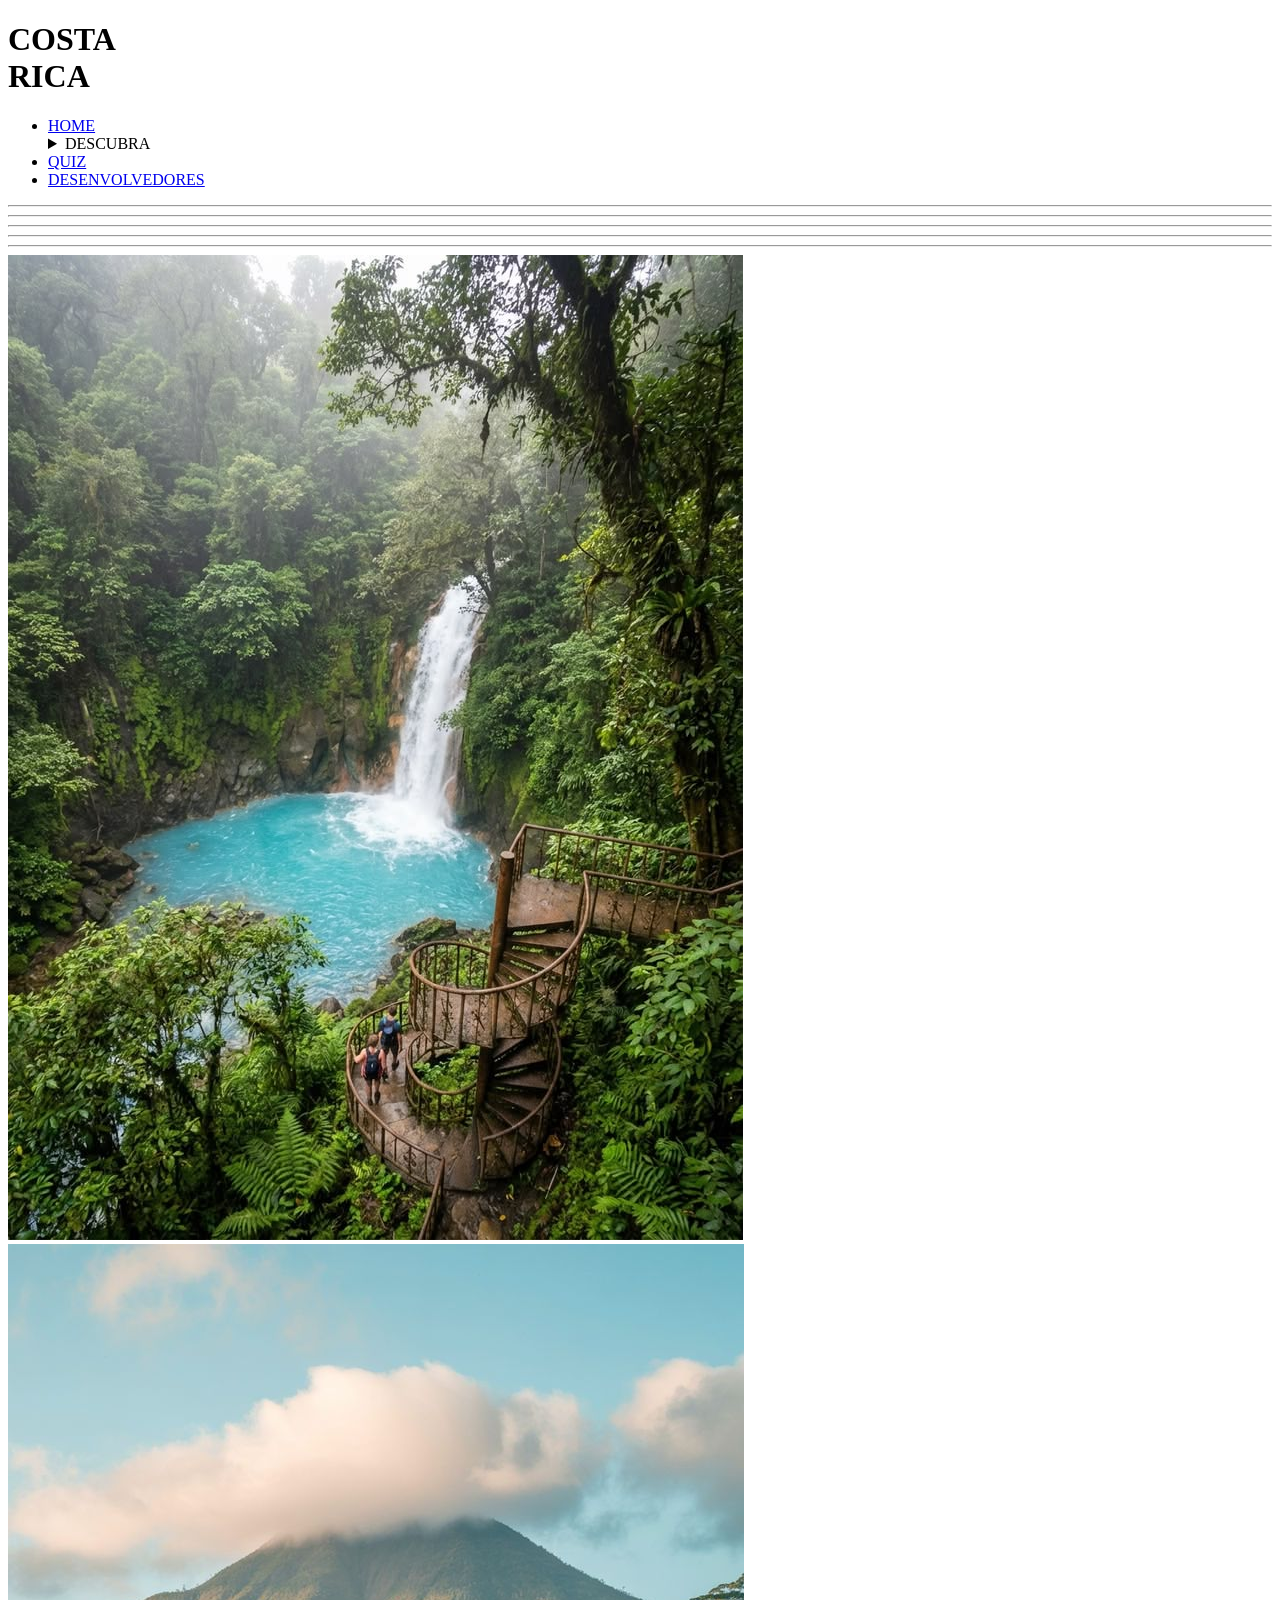
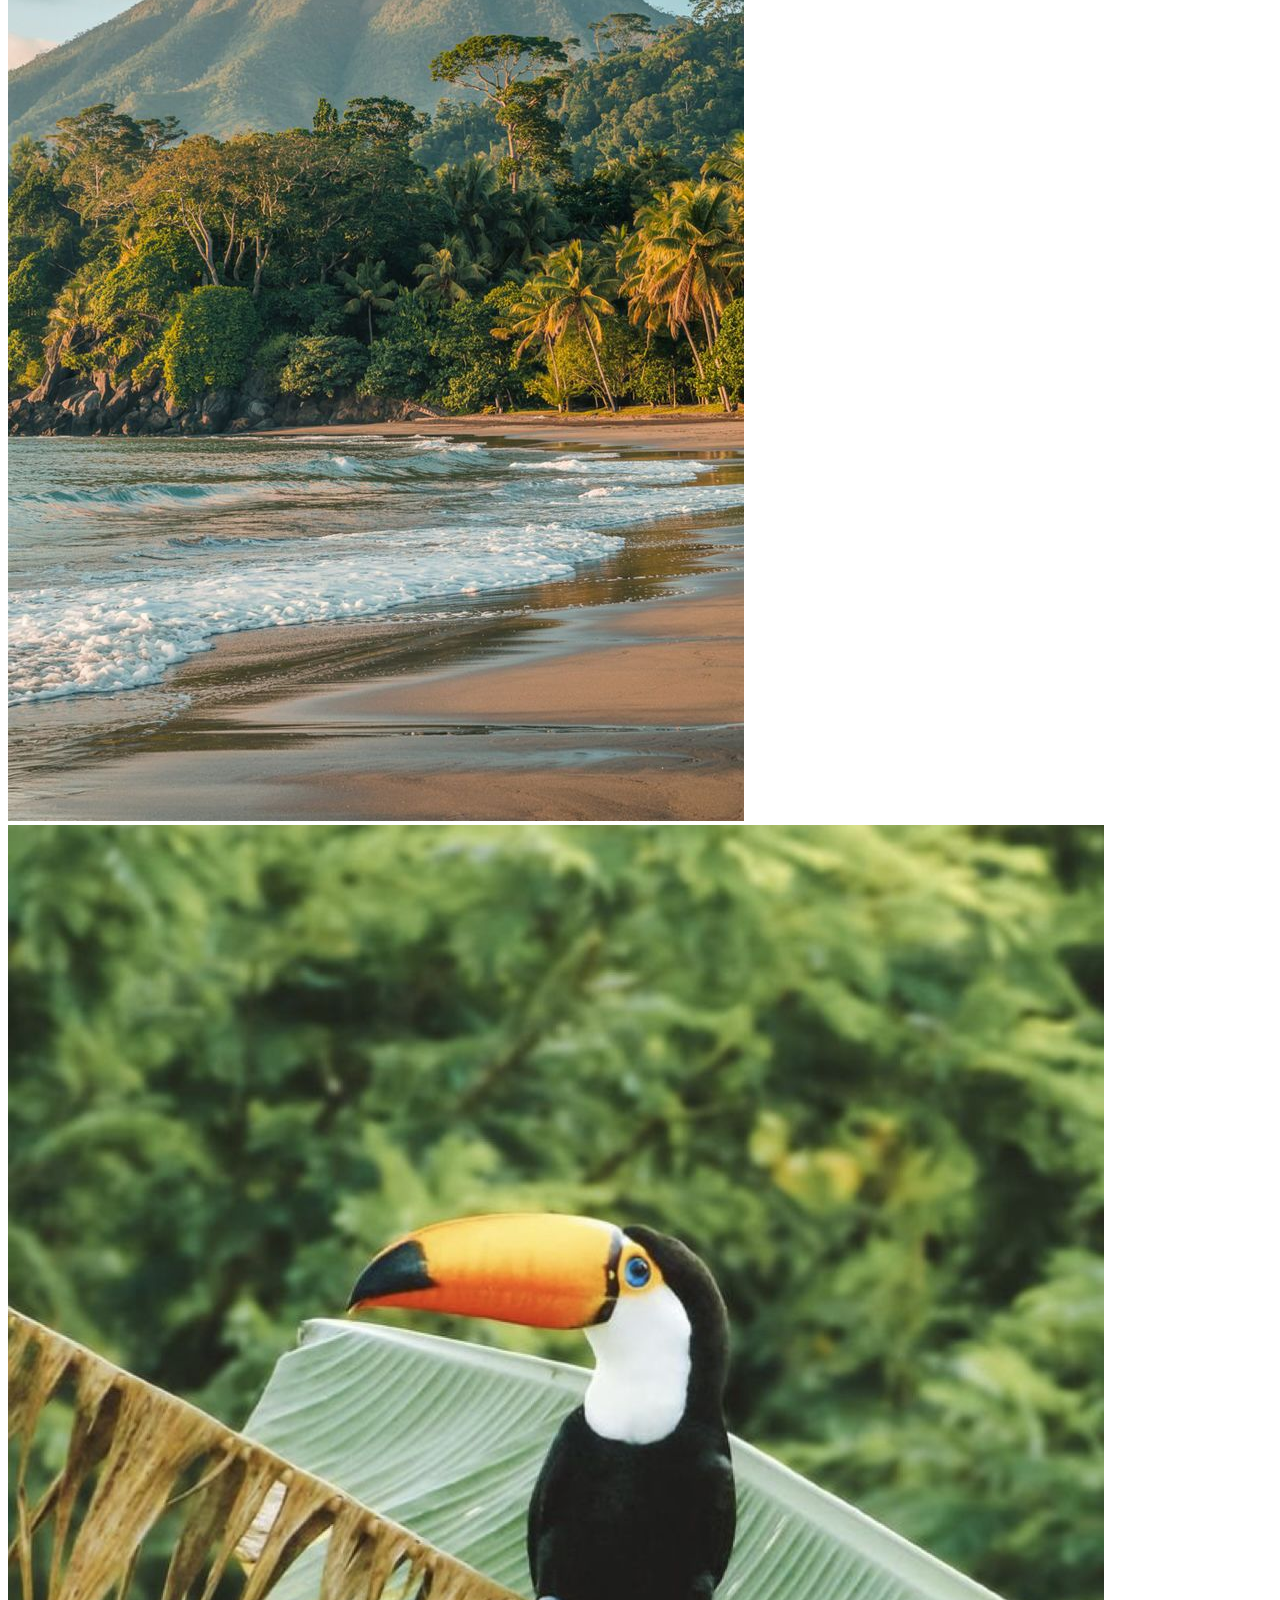
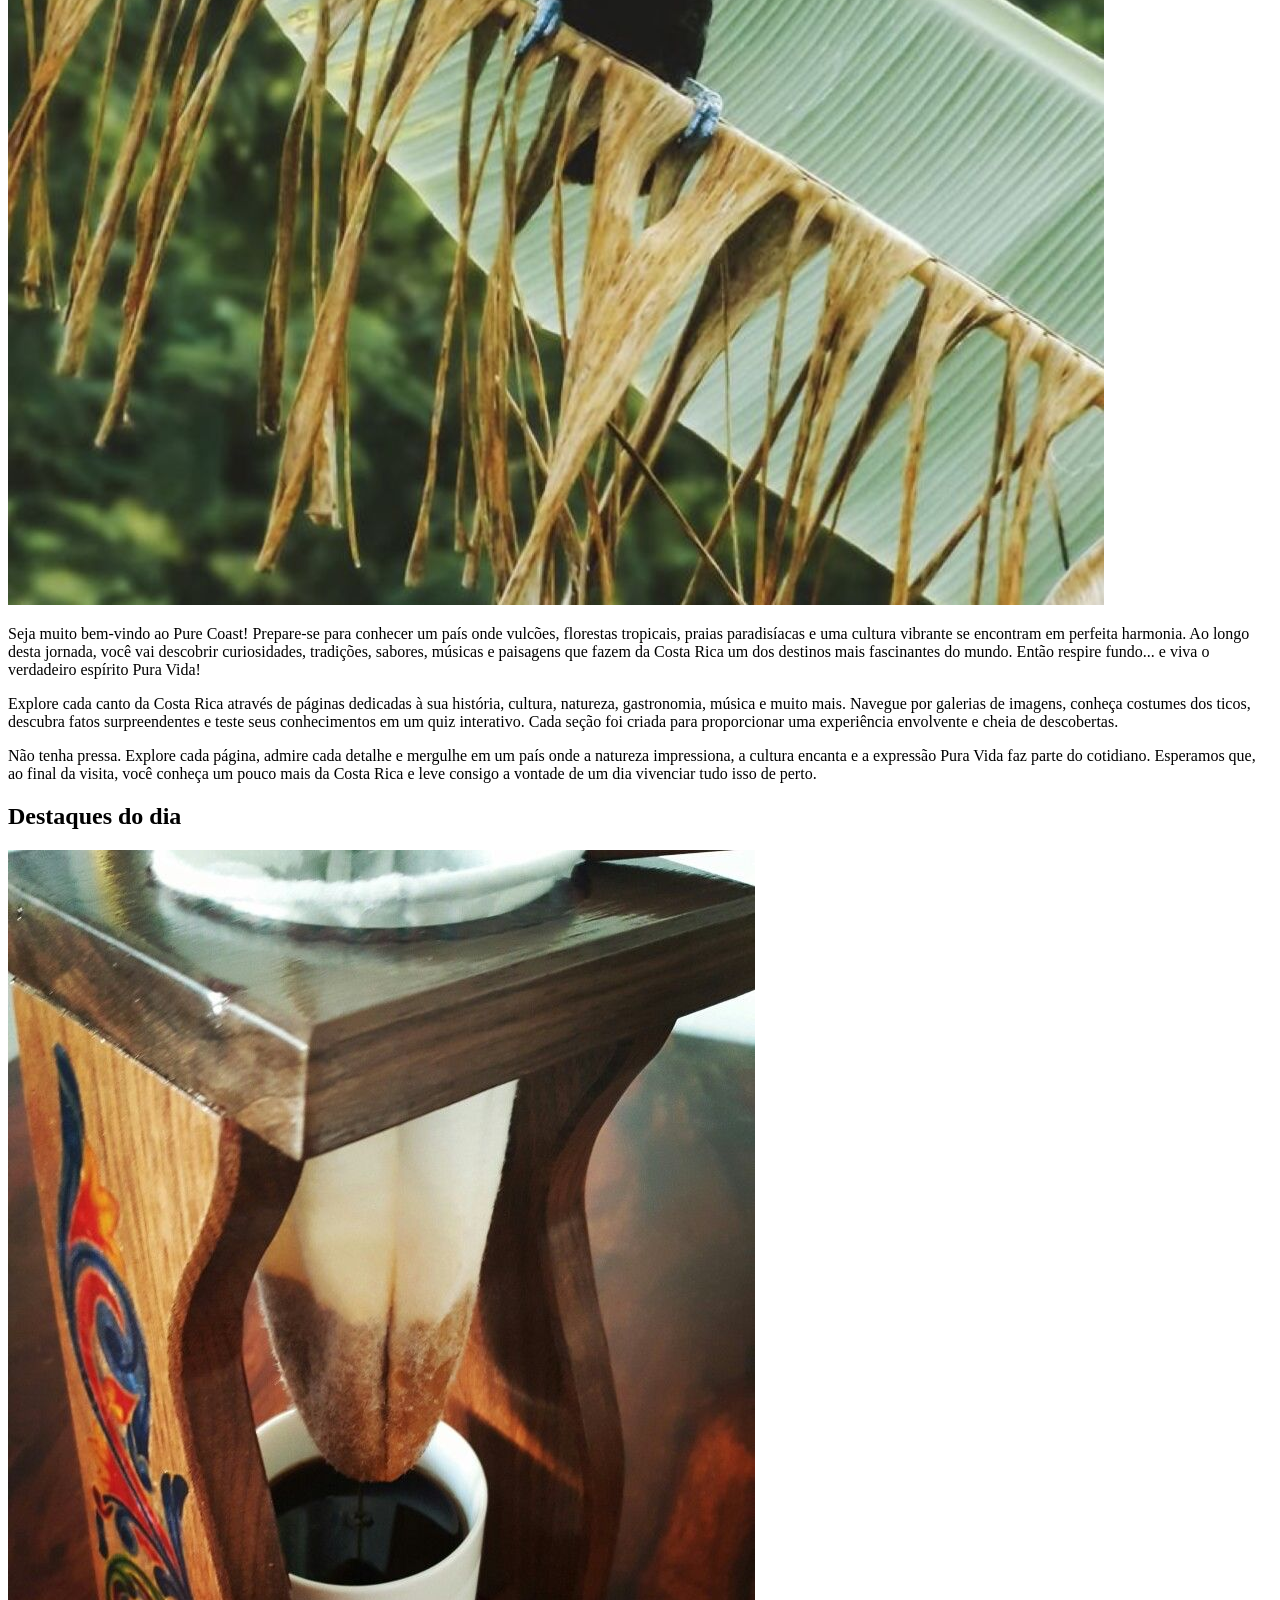
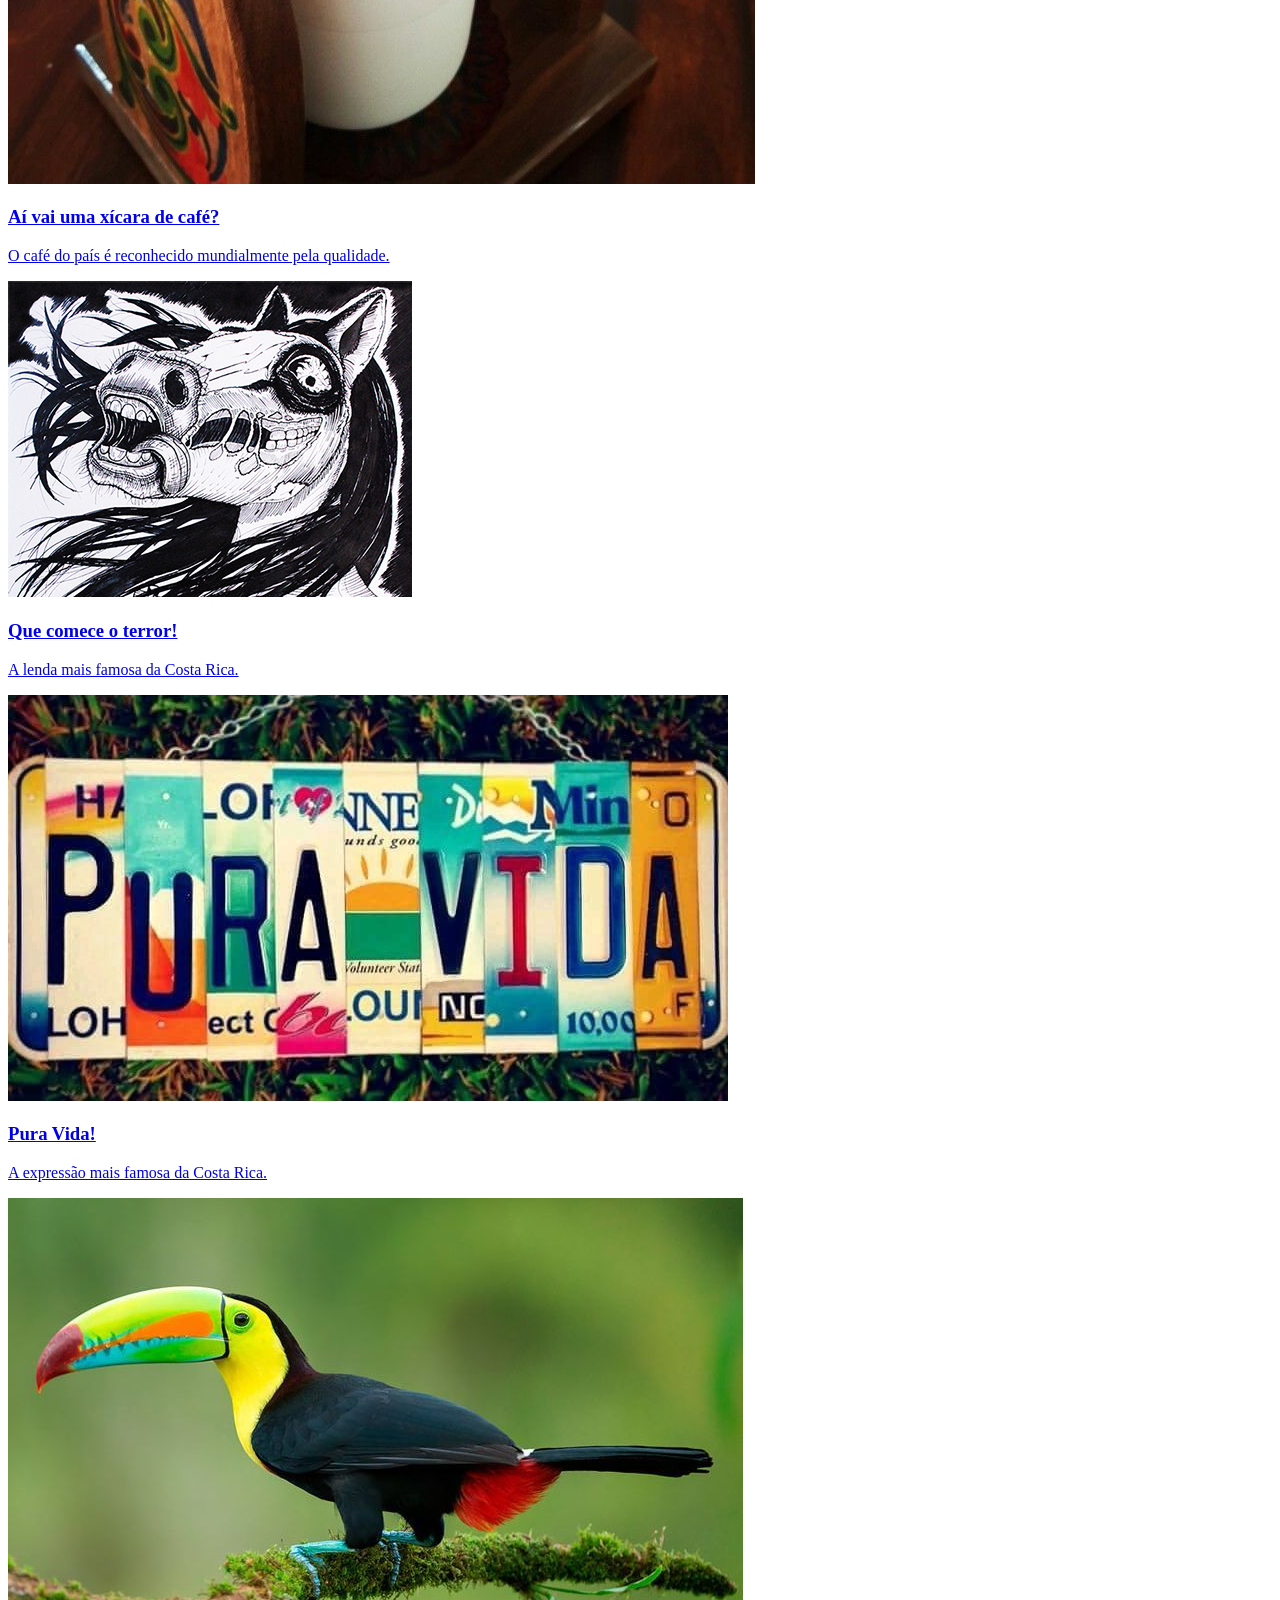
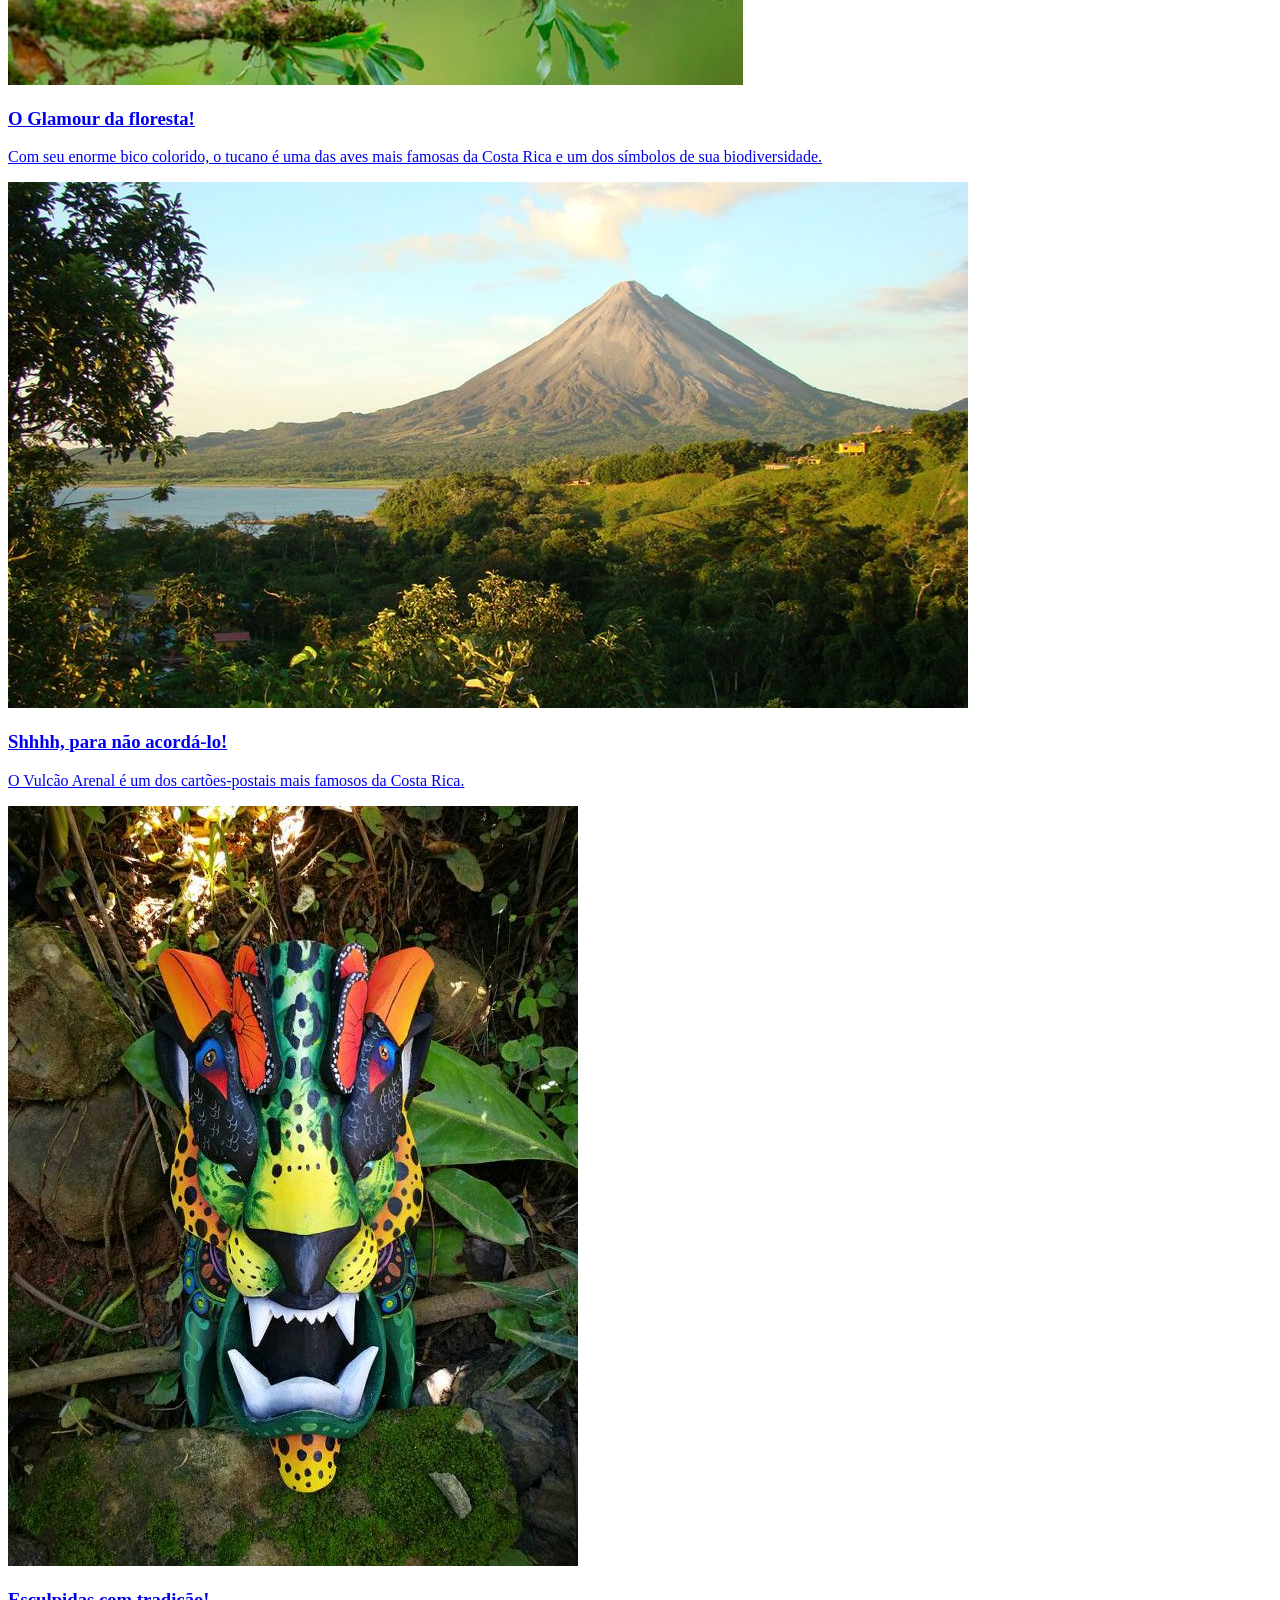
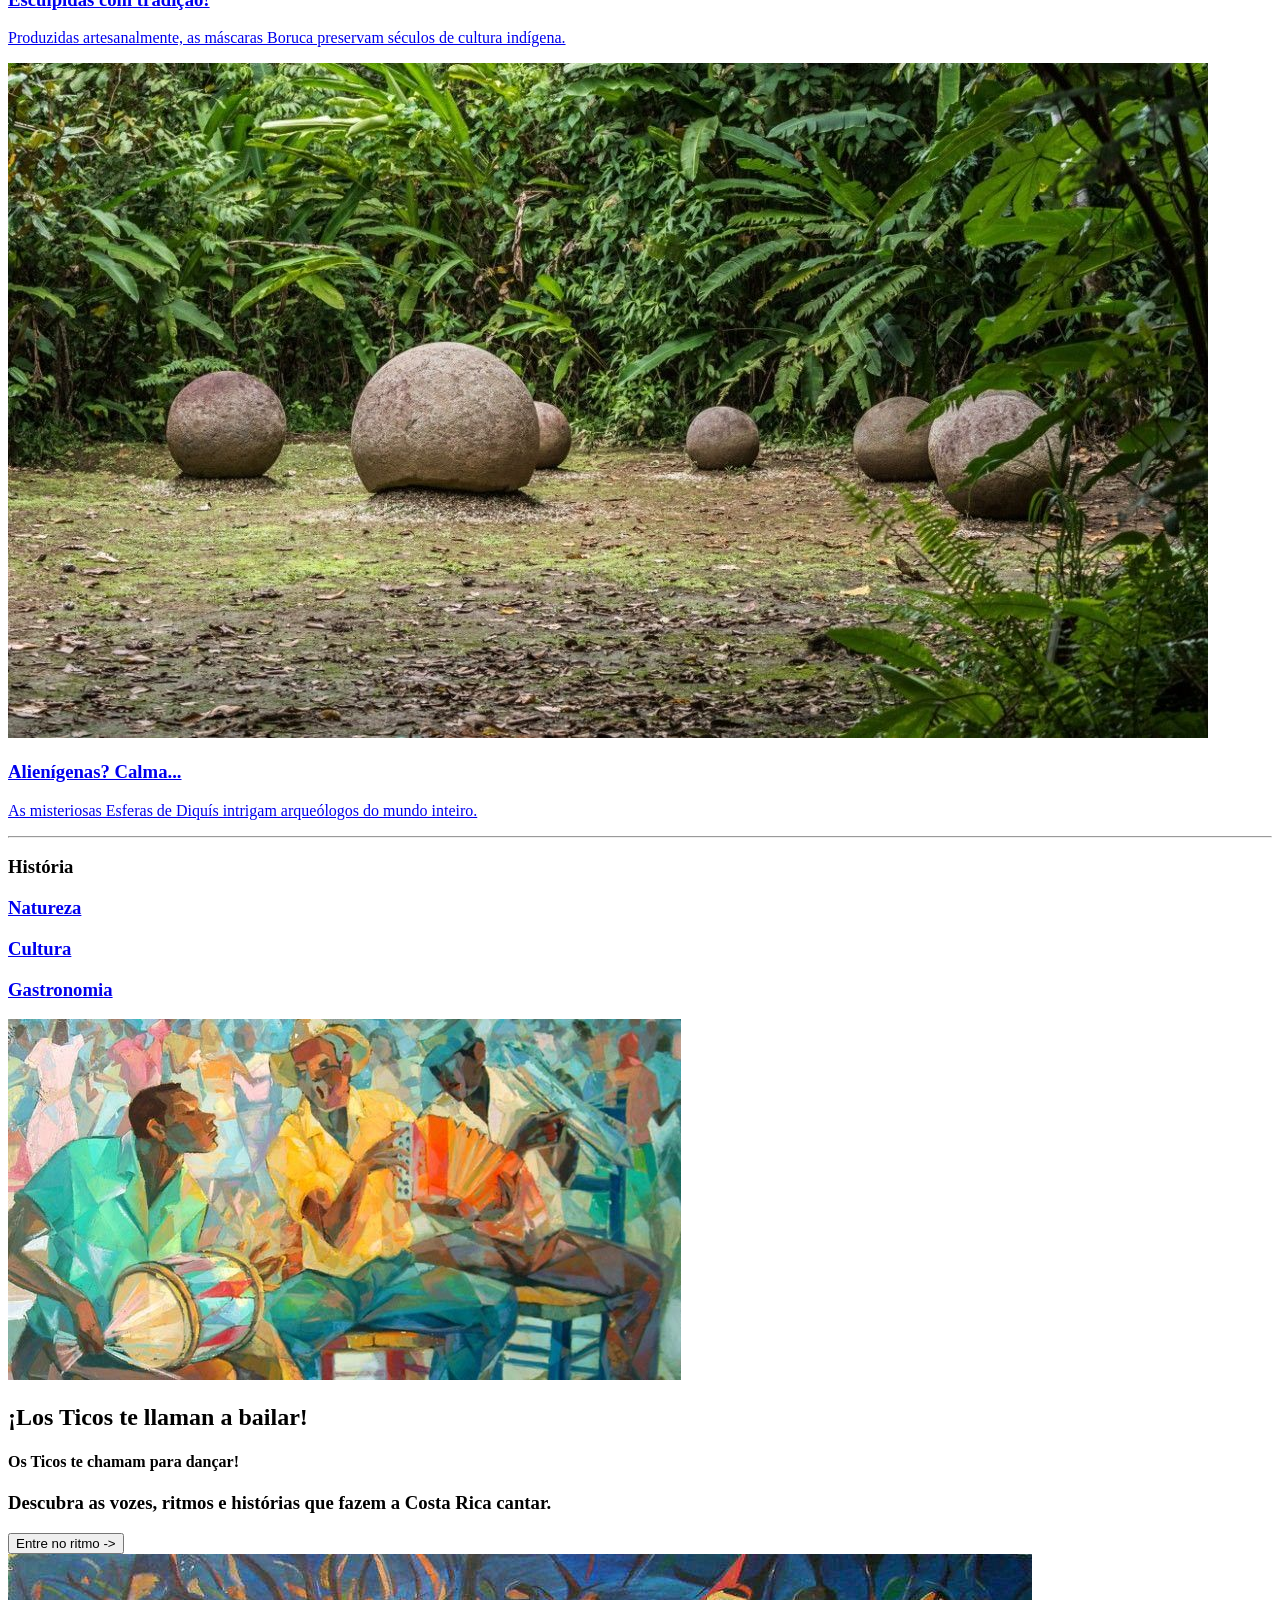
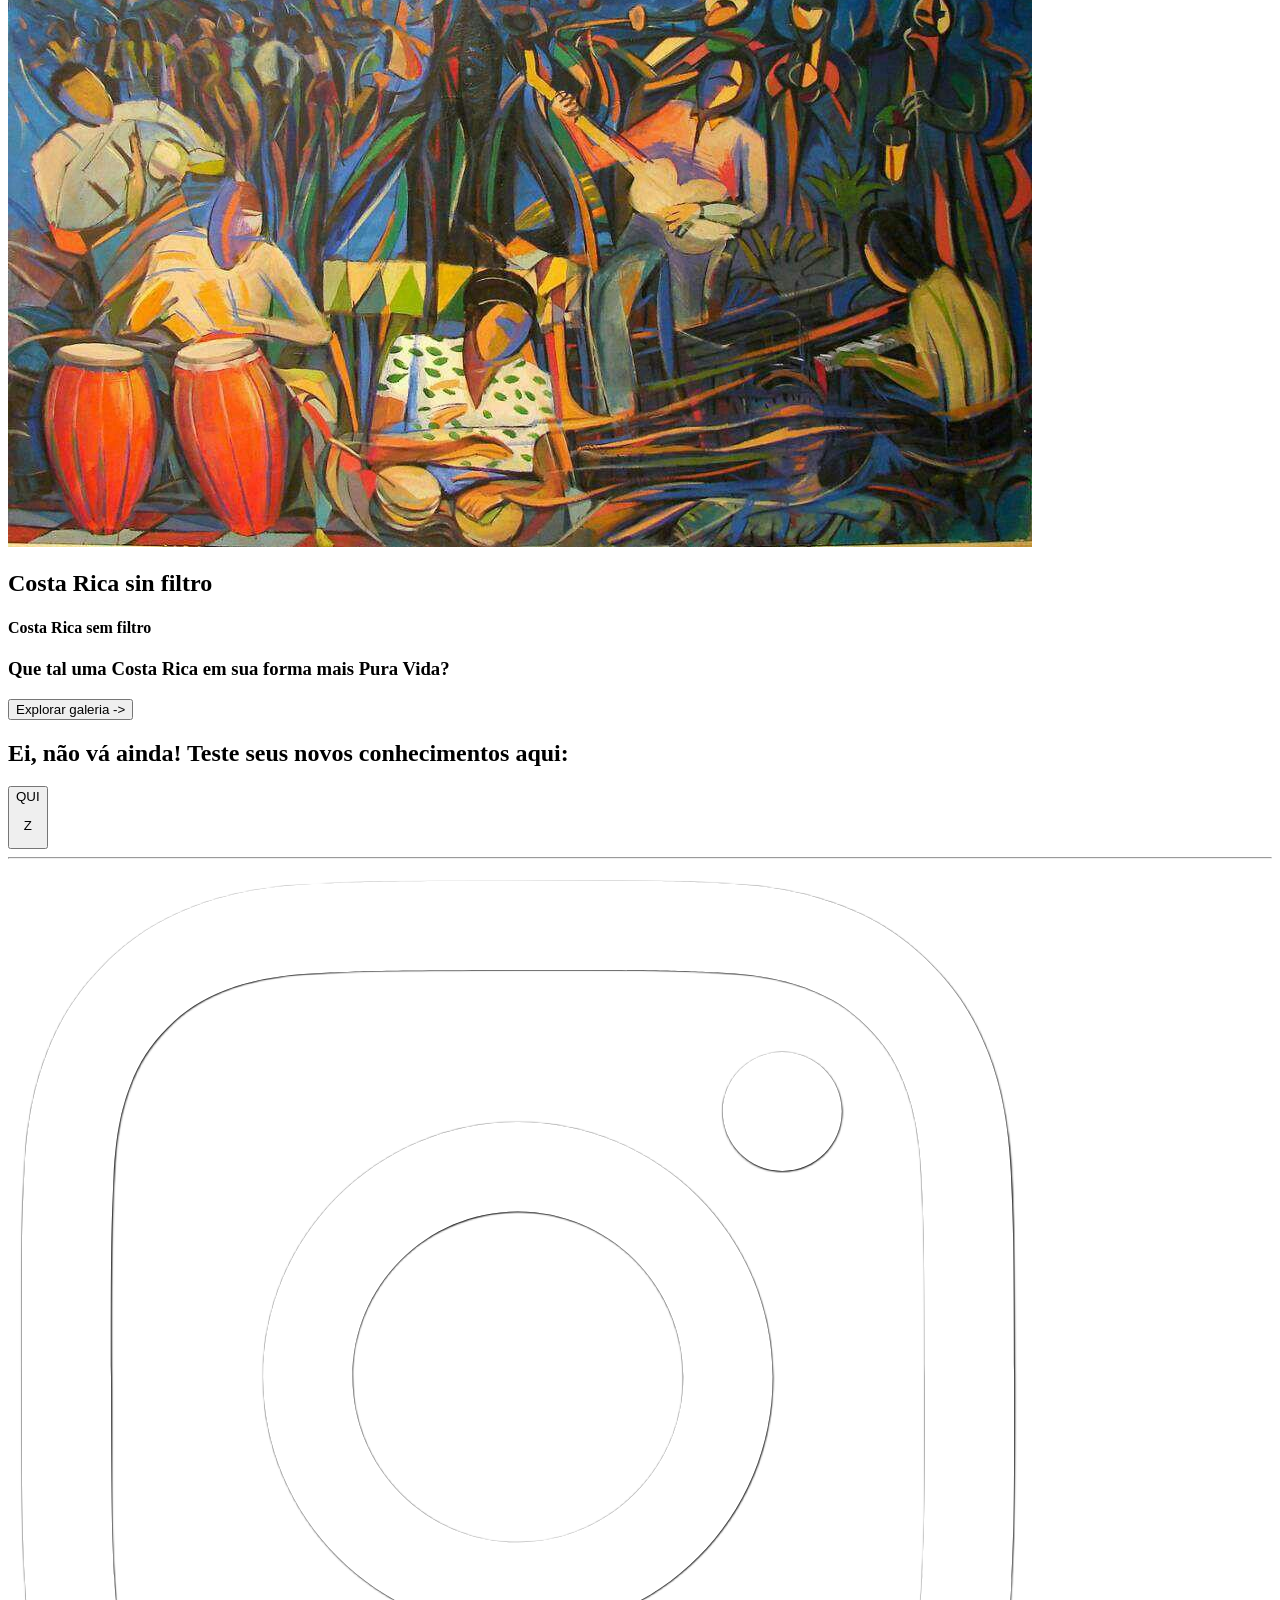
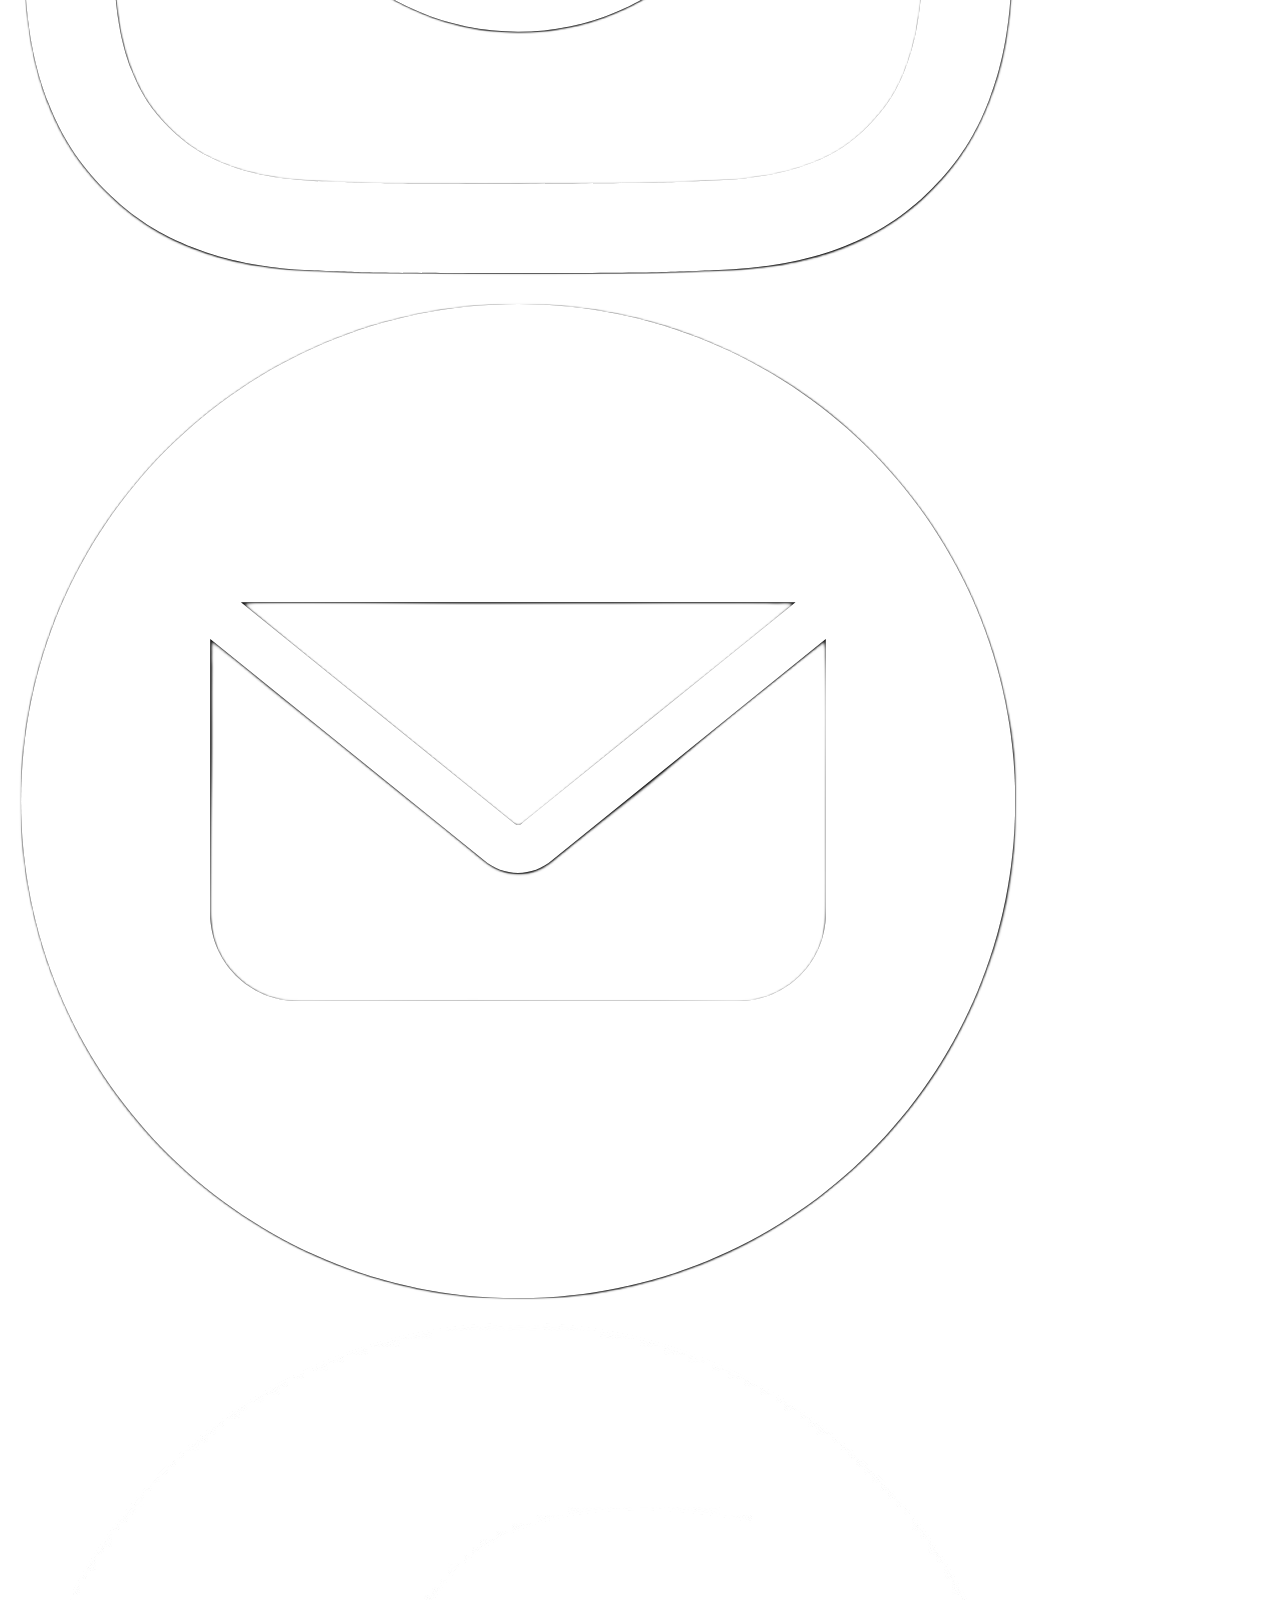
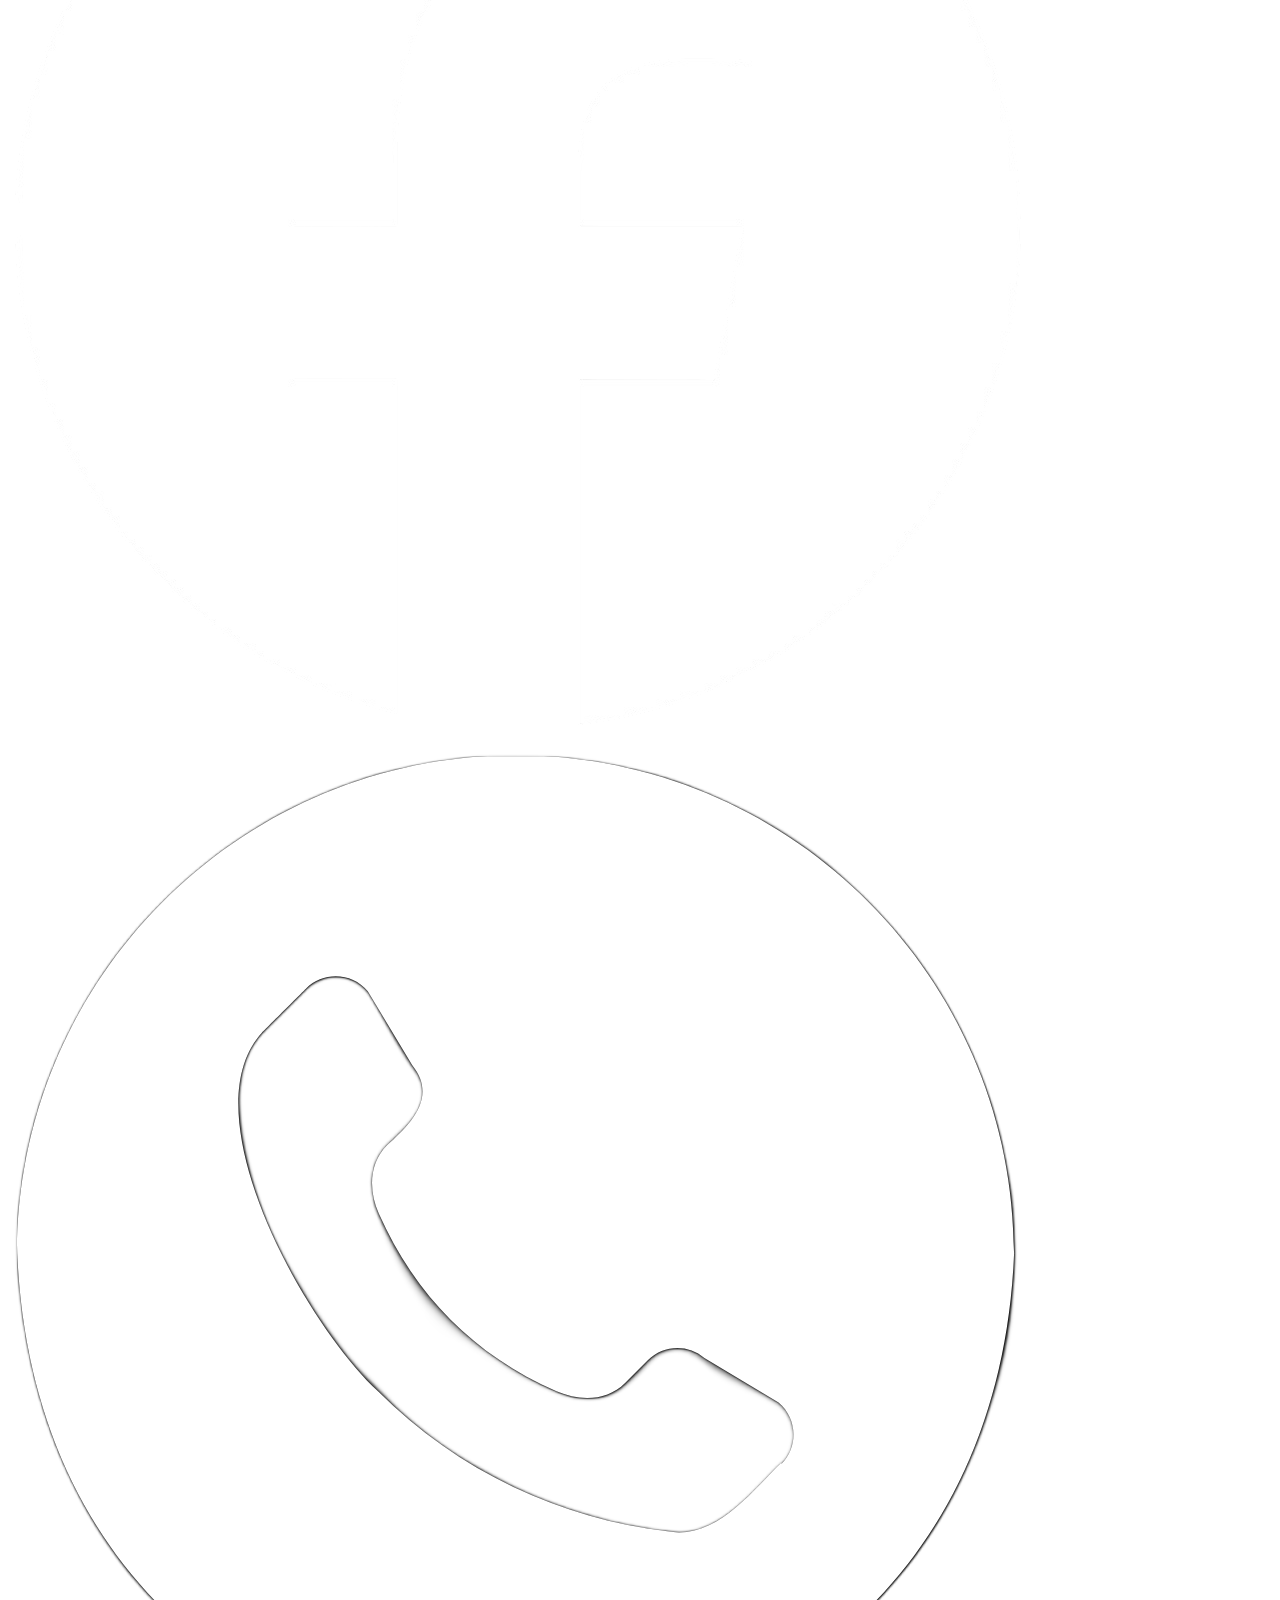
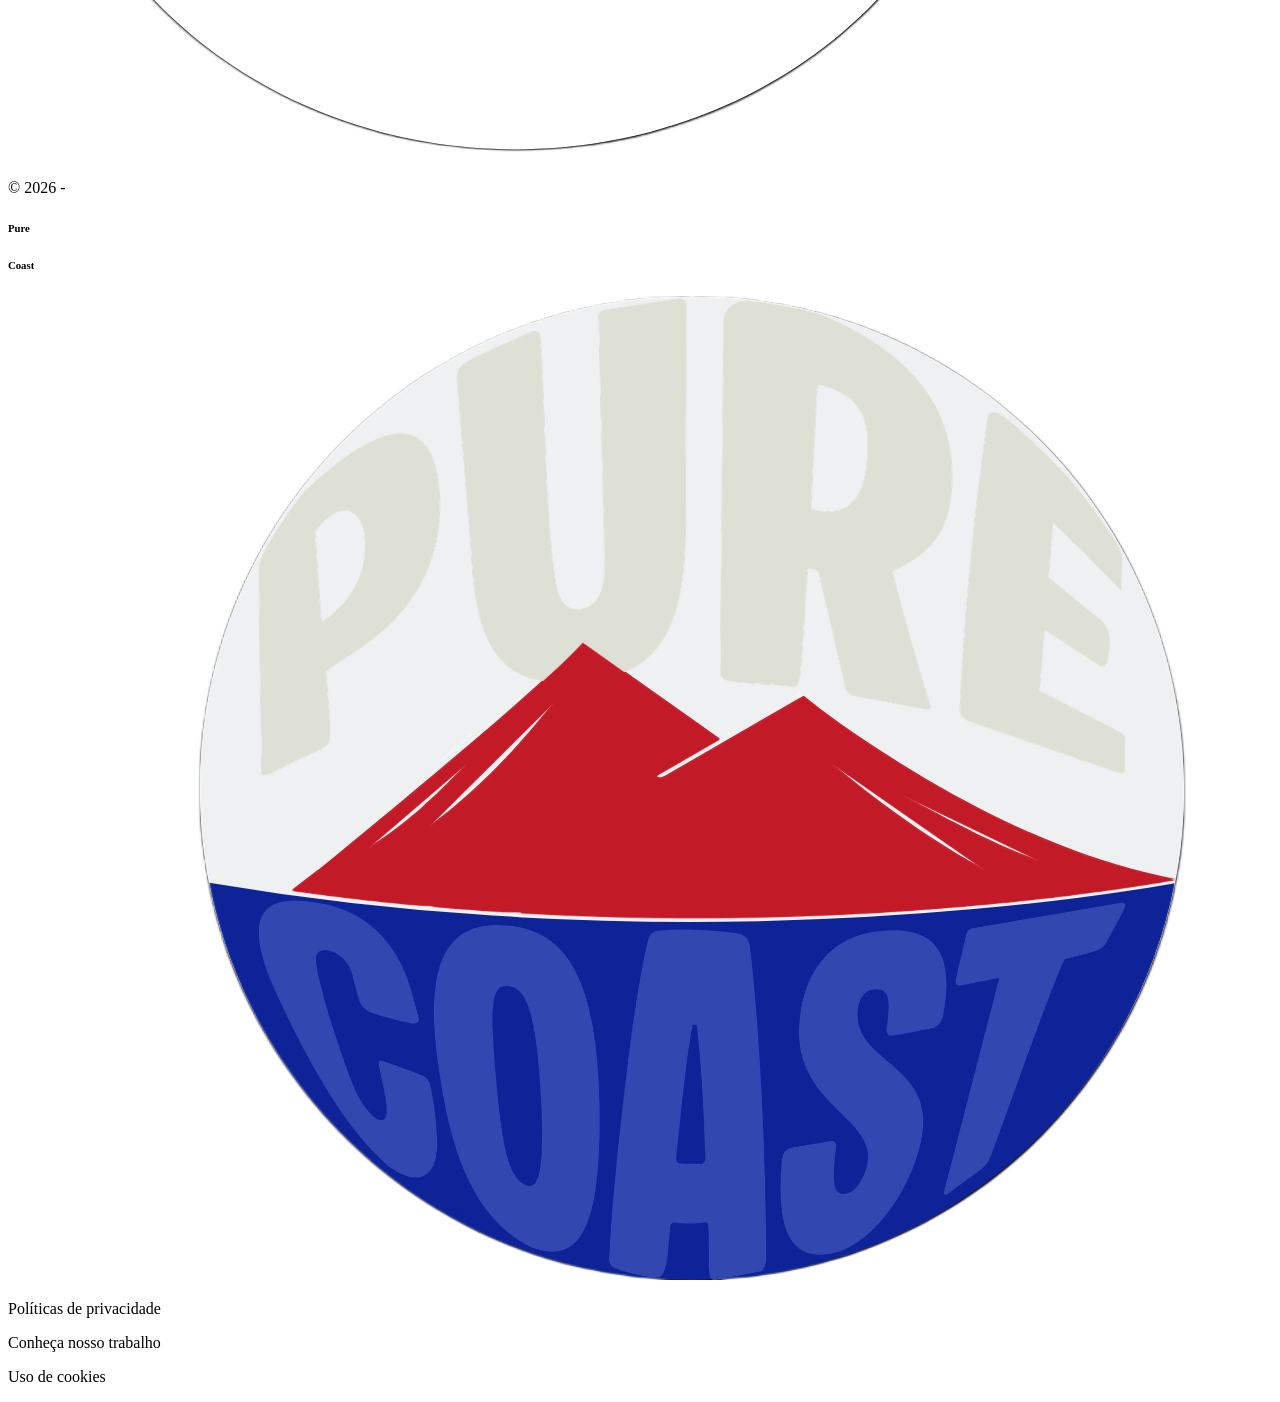
==== commit 1aa24081: "7-Configurando código de perguntas Cria a estrutura padrão da página de quiz Adiciona importação mai" ====
--- a/index.html
+++ b/index.html
@@ -4,14 +4,7 @@
 <head>
     <meta charset="UTF-8">
     <meta name="viewport" content="width=device-width, initial-scale=1.0">
-    <link rel="stylesheet" href="./src/CSS/estilo.css">
-    <link href="https://fonts.googleapis.com/css2?family=Dela+Gothic+One&display=swap" rel="stylesheet">
-    <link href="https://fonts.googleapis.com/css2?family=Syne:wght@400;500;600;700;800&display=swap" rel="stylesheet">
-    <link href="https://fonts.googleapis.com/css2?family=Manrope:wght@200..800&display=swap" rel="stylesheet">
-    <link href="https://fonts.googleapis.com/css2?family=Inter:wght@100..900&display=swap" rel="stylesheet">
-    <link href="https://fonts.googleapis.com/css2?family=Michroma&display=swap" rel="stylesheet">
-    <link href="https://fonts.googleapis.com/css2?family=Pixelify+Sans:wght@400..700&display=swap" rel="stylesheet">
-    <link href="https://fonts.googleapis.com/css2?family=Silkscreen:wght@400;700&display=swap" rel="stylesheet">
+    <link rel="stylesheet" href="./src/css/estilo.css">
     <title>Costa Rica</title>
 </head>
 <body>
@@ -23,14 +16,14 @@
                    <details class="dropdown">
                       <summary>DESCUBRA</summary>
                         <div class="dropdown-menu">
-                            <a href="./src/pages/#">História</a>
-                            <a href="./src/pages/#">Música</a>
+                            <a href="./src/pages/historia.html">História</a>
+                            <a href="./src/pages/musica.html">Música</a>
                             <a href="./src/pages/gastronomia.html">Gastronomia</a>
                             <a href="./src/Pages/natureza.html">Natureza</a>
                             <a href="./src/Pages/cultura.html">Cultura</a>
                         </div>
                     </details>
-                <li><a href="#sobre">QUIZ</a></li>
+                <li><a href="./src//pages/quiz.html">QUIZ</a></li>
                 <li><a href="#servicos">DESENVOLVEDORES</a></li>
             </ul>
         </nav>
@@ -85,7 +78,7 @@
     <article id="destaques">
         <h2>Destaques do dia</h2>
         <div id="cards">
-            <a href="./src/Pages/gatronomia.html" class="card cafe">
+            <a href="./src/Pages/gastronomia.html" class="card cafe">
                 <img src="./src/assets/img/homecafe.jpg" alt="">
                 <div class="texto">
                     <h3>Aí vai uma xícara de café?</h3>
